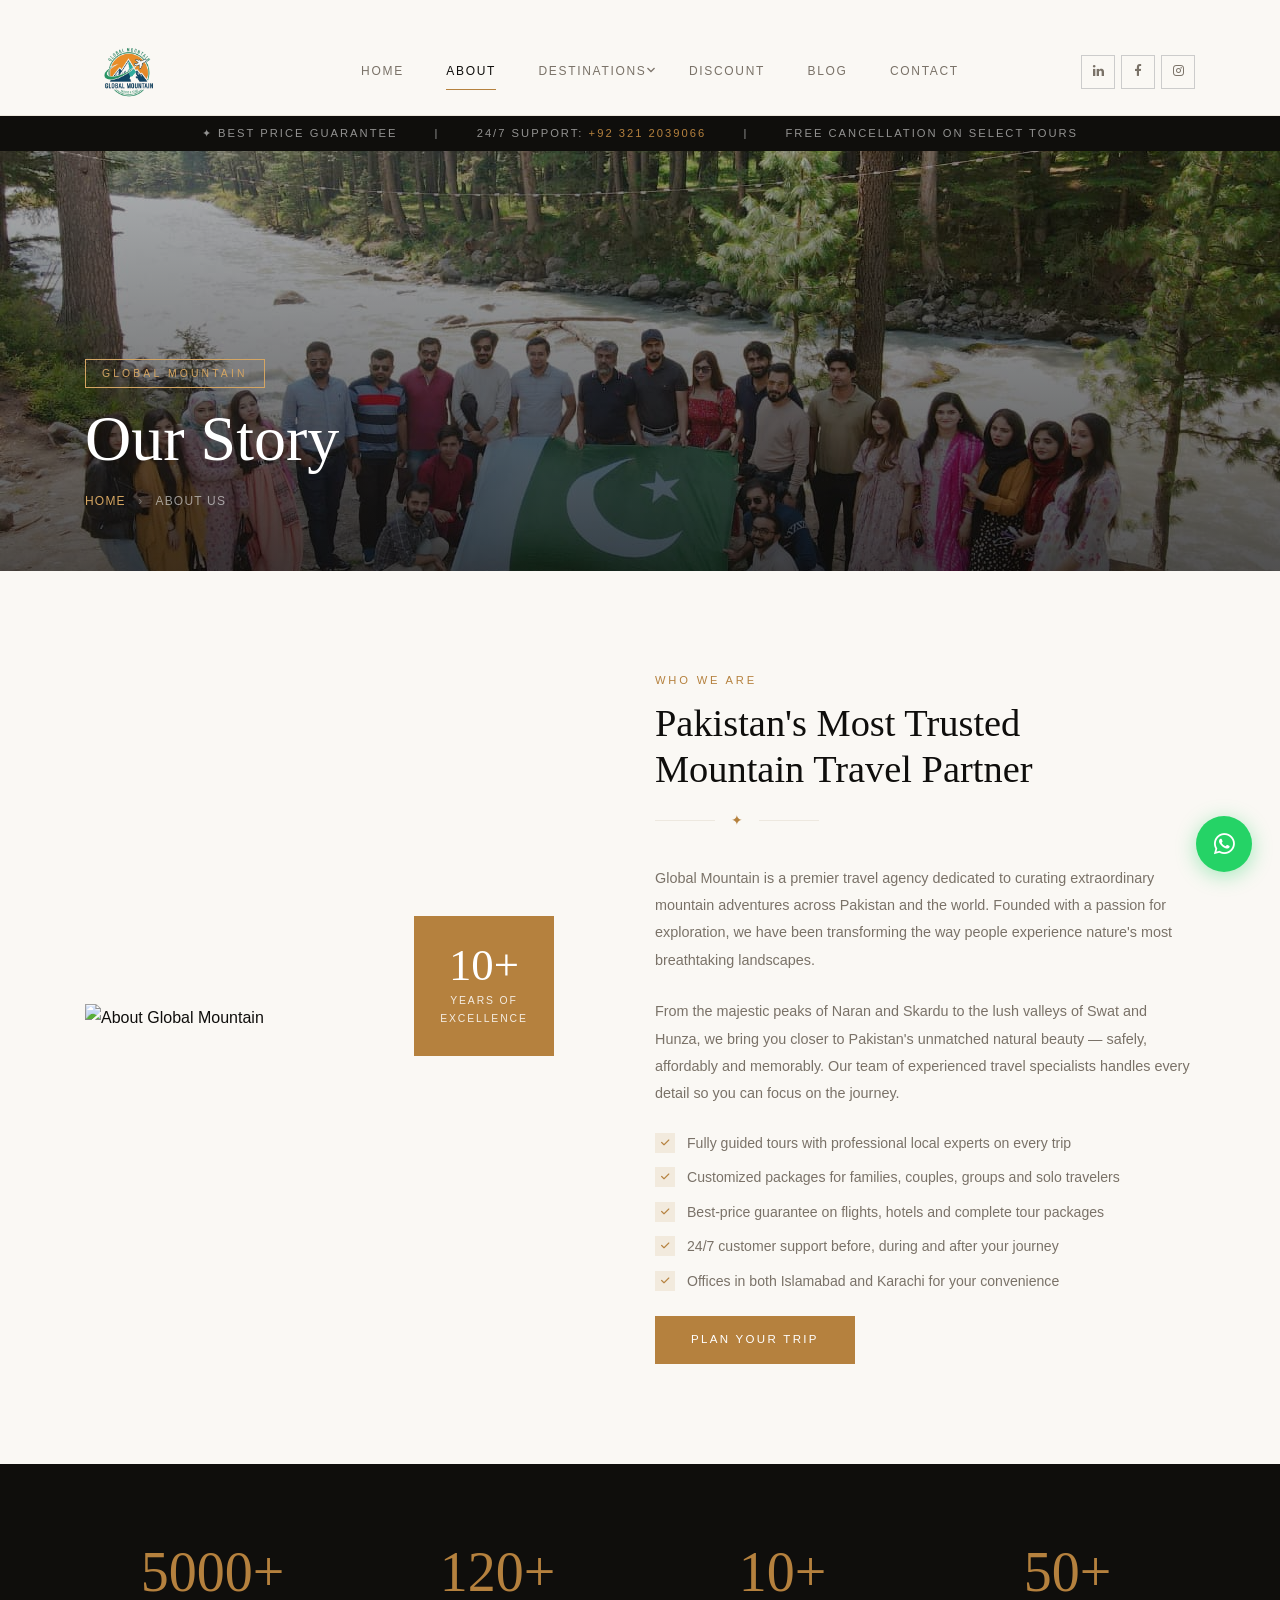
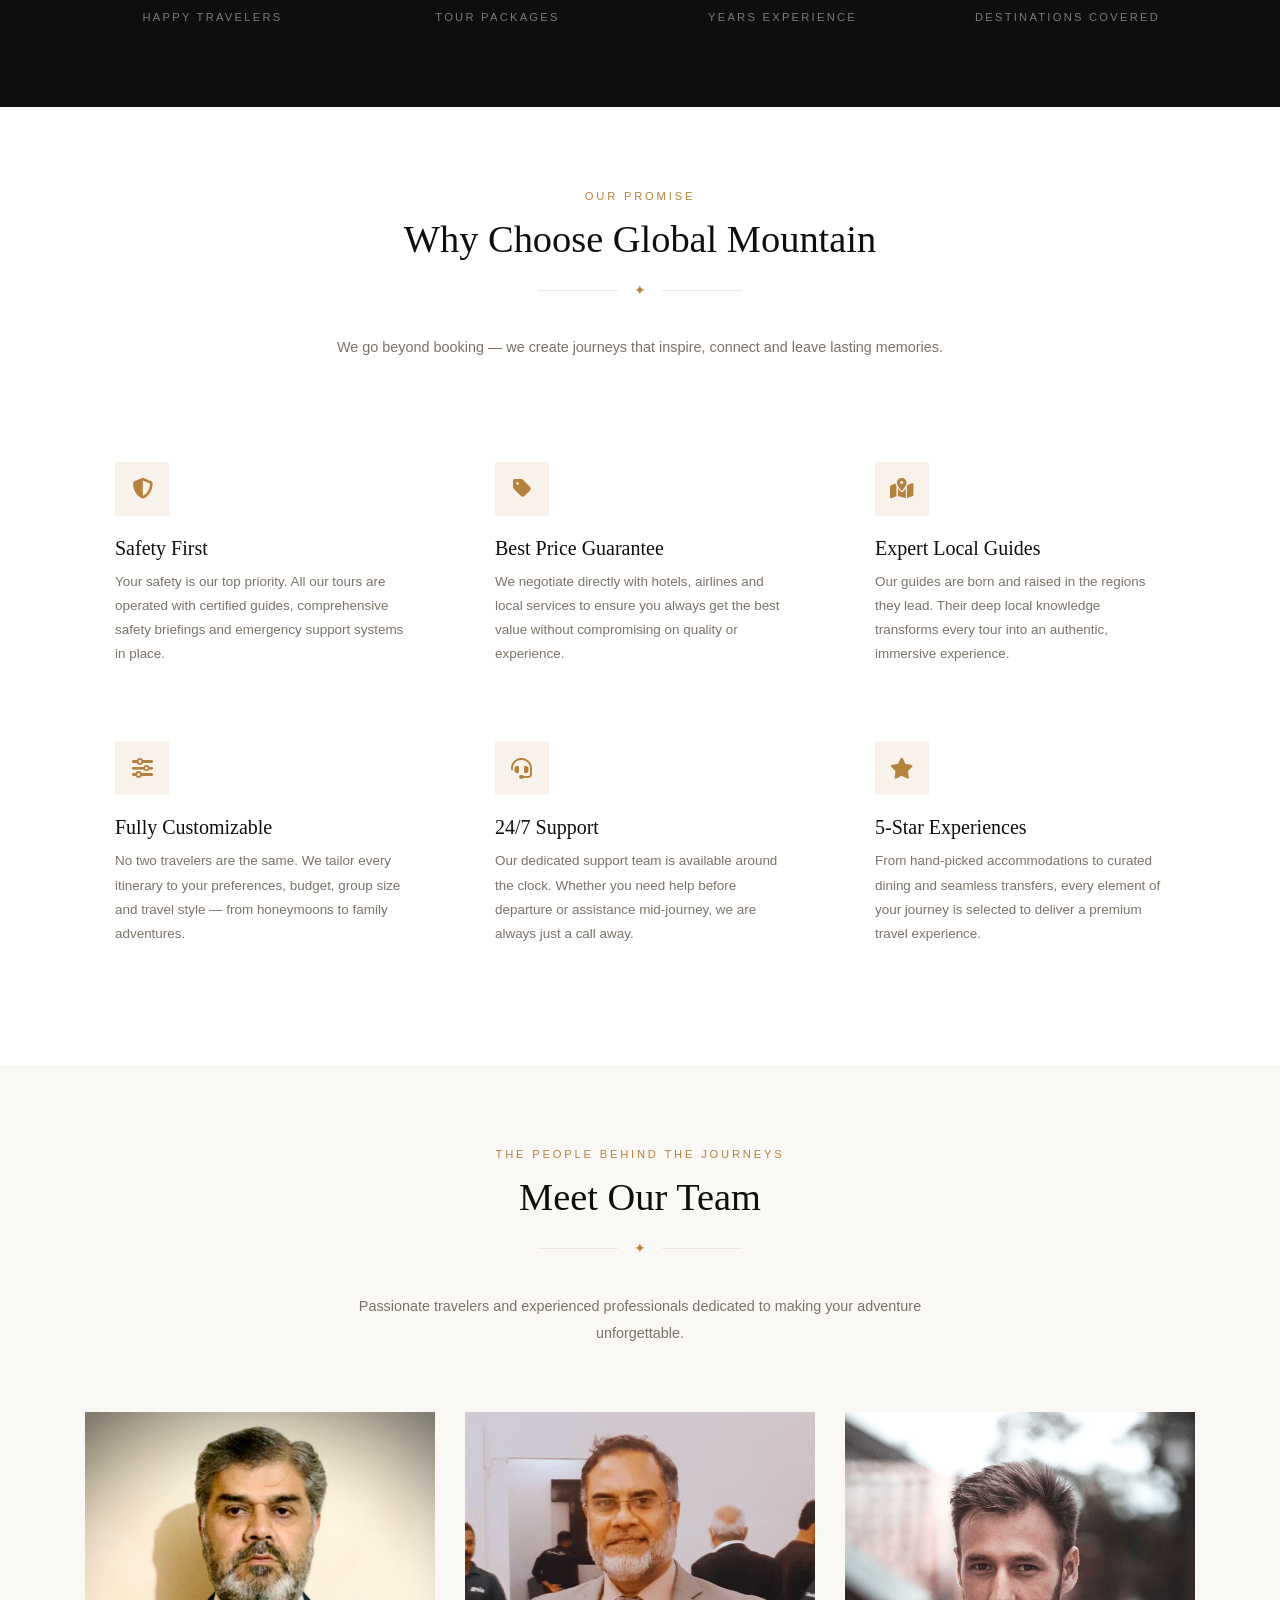
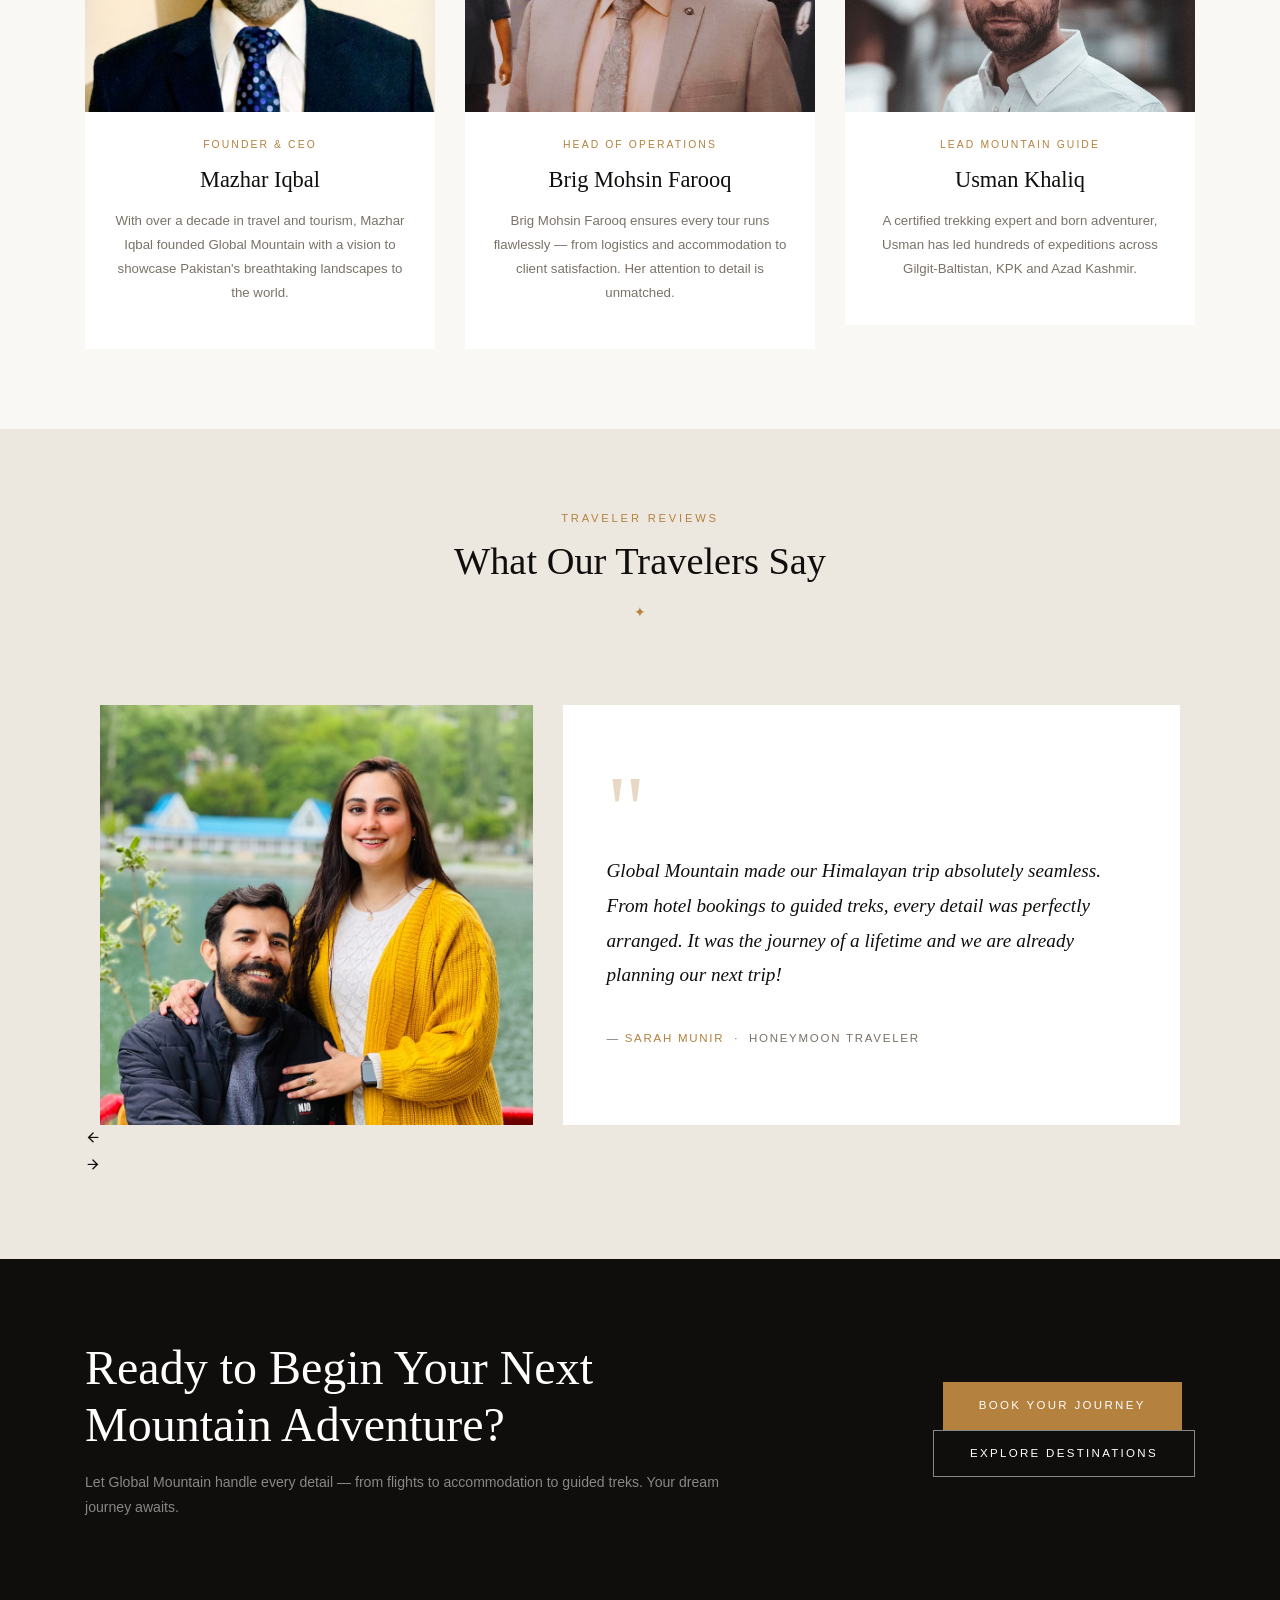
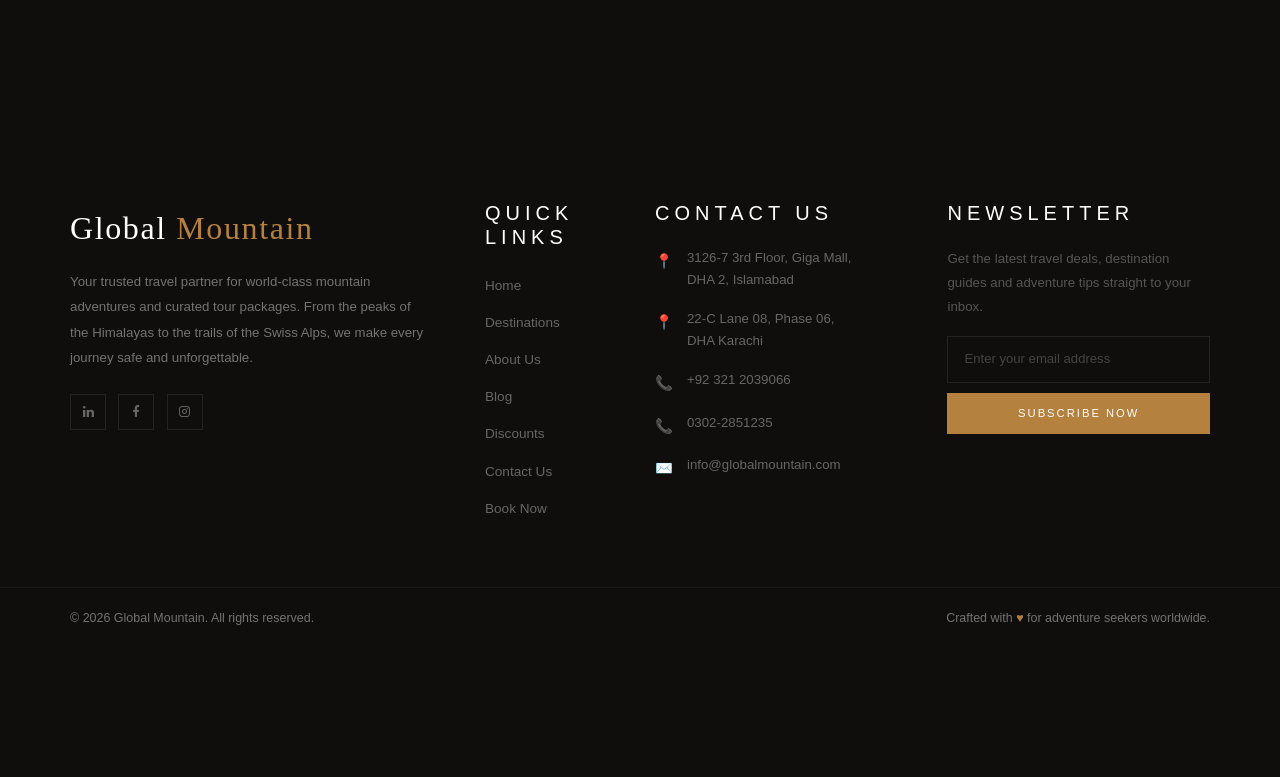
==== about.html @ f6f9fd2c "Initial commit - Global Mountain website" ====
<!DOCTYPE html>
<html lang="en">
<head>
  <title>About Us &mdash; Global Mountain</title>
  <meta charset="utf-8">
  <meta name="viewport" content="width=device-width, initial-scale=1, shrink-to-fit=no">
  <meta name="description" content="Learn about Global Mountain — Pakistan's trusted travel partner for mountain adventures, curated tour packages and world-class journeys.">
  <meta name="keywords" content="about global mountain, travel agency Pakistan, mountain tours, adventure travel">
  <meta name="author" content="Global Mountain">

  <!-- Favicon -->
  <link rel="icon" type="image/png" href="images/GB-logo.png">
  <link rel="apple-touch-icon" href="images/GB-logo.png">

  <!-- Fonts -->
  <link rel="preconnect" href="https://fonts.googleapis.com">
<link href="https://fonts.googleapis.com/css2?family=Raleway:wght@300;400;500;600;700&family=Open+Sans:wght@300;400;600&display=swap" rel="stylesheet">

  <!-- Stylesheets -->
  <link rel="stylesheet" href="fonts/icomoon/style.css">
  <link rel="stylesheet" href="css/bootstrap.min.css">
  <link rel="stylesheet" href="css/magnific-popup.css">
  <link rel="stylesheet" href="css/jquery-ui.css">
  <link rel="stylesheet" href="css/owl.carousel.min.css">
  <link rel="stylesheet" href="css/owl.theme.default.min.css">
  <link rel="stylesheet" href="css/bootstrap-datepicker.css">
  <link rel="stylesheet" href="fonts/flaticon/font/flaticon.css">
  <link rel="stylesheet" href="https://cdnjs.cloudflare.com/ajax/libs/font-awesome/6.5.0/css/all.min.css"/>
  <link rel="stylesheet" href="https://cdn.jsdelivr.net/npm/mediaelement@4.2.7/build/mediaelementplayer.min.css">
  <link rel="stylesheet" href="css/aos.css">
  <link rel="stylesheet" href="css/style.css">

  <style>
    /* ─── CSS VARIABLES ─────────────────────────────────── */
    :root {
      --ink:     #0f0e0c;
      --cream:   #faf8f4;
      --sand:    #ede8df;
      --gold:    #b5813e;
      --gold-lt: #d4a562;
      --muted:   #7a7268;
      --white:   #ffffff;
      --nav-h:   88px;
    }

    *, *::before, *::after { box-sizing: border-box; }

    body {
      font-family: 'Jost', sans-serif;
      background: var(--cream);
      color: var(--ink);
      overflow-x: hidden;
    }

    /* ─── TOP BAR ────────────────────────────────────────── */
    .top-bar {
      background: var(--ink);
      color: rgba(255,255,255,0.55);
      font-size: 0.7rem;
      letter-spacing: 0.18em;
      text-transform: uppercase;
      padding: 8px 0;
      text-align: center;
    }
    .top-bar a { color: var(--gold); text-decoration: none; }
    .top-bar span { margin: 0 16px; }

    /* ─── NAVBAR ─────────────────────────────────────────── */
    .site-navbar {
      position: fixed !important;
      top: 28px; left: 0; right: 0;
      width: 100%;
      z-index: 999;
      background: rgba(250,248,244,0.97);
      backdrop-filter: blur(16px);
      border-bottom: 1px solid var(--sand);
      height: var(--nav-h);
      display: flex;
      align-items: center;
      transition: box-shadow 0.3s, top 0.3s;
    }
    .site-navbar.scrolled {
      top: 0;
      box-shadow: 0 4px 40px rgba(15,14,12,0.08);
    }
    body { padding-top: calc(var(--nav-h) + 28px); }

    .navbar-logo img { height: 70px; width: auto; }

    .site-menu > li > a {
      font-family: 'Jost', sans-serif;
      font-size: 0.75rem;
      font-weight: 500;
      letter-spacing: 0.14em;
      text-transform: uppercase;
      color: var(--muted) !important;
      transition: color 0.2s;
      padding: 8px 14px !important;
      position: relative;
    }
    .site-menu > li > a::after {
      content: '';
      position: absolute;
      bottom: 0; left: 14px; right: 14px;
      height: 1px;
      background: var(--gold);
      transform: scaleX(0);
      transform-origin: left;
      transition: transform 0.3s cubic-bezier(.4,0,.2,1);
    }
    .site-menu > li.active > a,
    .site-menu > li > a:hover { color: var(--ink) !important; }
    .site-menu > li.active > a::after,
    .site-menu > li > a:hover::after { transform: scaleX(1); }

    .site-menu .dropdown {
      background: var(--ink);
      border-top: 2px solid var(--gold);
      padding: 8px 0;
      min-width: 190px;
    }
    .site-menu .dropdown li a {
      font-size: 0.72rem;
      letter-spacing: 0.1em;
      text-transform: uppercase;
      color: rgba(255,255,255,0.6) !important;
      padding: 8px 20px !important;
      transition: color 0.2s, padding-left 0.2s;
    }
    .site-menu .dropdown li a:hover {
      color: var(--gold) !important;
      padding-left: 26px !important;
    }

    .header-social a {
      width: 34px; height: 34px;
      border: 1px solid #ccc;
      display: inline-flex;
      align-items: center;
      justify-content: center;
      color: var(--muted);
      text-decoration: none;
      margin-left: 6px;
      font-size: 0.8rem;
      transition: all 0.25s;
    }
    .header-social a:hover { border-color: var(--gold); color: var(--gold); }

    /* ─── PAGE HERO ──────────────────────────────────────── */
    .page-hero {
      position: relative;
      background-size: cover;
      background-position: center;
      min-height: 420px;
      display: flex;
      align-items: flex-end;
      padding-bottom: 60px;
    }
    .page-hero::before {
      content: '';
      position: absolute;
      inset: 0;
      background: linear-gradient(to bottom, rgba(10,8,6,0.3) 0%, rgba(10,8,6,0.7) 100%);
    }
    .page-hero .container { position: relative; z-index: 2; }
    .page-hero-label {
      display: inline-block;
      font-size: 0.65rem;
      letter-spacing: 0.3em;
      text-transform: uppercase;
      color: var(--gold-lt);
      border: 1px solid var(--gold-lt);
      padding: 5px 16px;
      margin-bottom: 16px;
    }
    .page-hero h1 {
      font-family: 'Cormorant Garamond', serif;
      font-size: clamp(2.4rem, 6vw, 4rem);
      font-weight: 300;
      color: var(--white);
      line-height: 1.1;
      margin-bottom: 16px;
    }
    .breadcrumb-bar {
      font-size: 0.75rem;
      letter-spacing: 0.1em;
      text-transform: uppercase;
      color: rgba(255,255,255,0.55);
    }
    .breadcrumb-bar a { color: var(--gold-lt); text-decoration: none; }
    .breadcrumb-bar a:hover { color: var(--white); }

    /* ─── SECTION HELPERS ────────────────────────────────── */
    .section-sub {
      font-size: 0.7rem;
      letter-spacing: 0.25em;
      text-transform: uppercase;
      color: var(--gold);
      display: block;
      margin-bottom: 10px;
    }
    .section-heading {
      font-family: 'Cormorant Garamond', serif;
      font-size: 2.4rem;
      font-weight: 300;
      color: var(--ink);
      line-height: 1.2;
    }
    .section-desc {
      font-size: 0.9rem;
      color: var(--muted);
      line-height: 1.9;
    }
    .ornament-divider {
      display: flex;
      align-items: center;
      gap: 16px;
      margin: 16px 0 32px;
    }
    .ornament-divider::before,
    .ornament-divider::after {
      content: '';
      flex: 1;
      max-width: 60px;
      height: 1px;
      background: var(--sand);
    }
    .ornament-divider span { color: var(--gold); font-size: 0.9rem; }
    .ornament-divider.center { justify-content: center; }
    .ornament-divider.center::before,
    .ornament-divider.center::after { max-width: 80px; }

    /* ─── ABOUT SECTION ──────────────────────────────────── */
    .about-img-wrap {
      position: relative;
    }
    .about-img-wrap img {
      width: 100%;
      height: 520px;
      object-fit: cover;
    }
    .about-img-badge {
      position: absolute;
      bottom: -24px;
      right: -24px;
      background: var(--gold);
      color: var(--white);
      width: 140px;
      height: 140px;
      display: flex;
      flex-direction: column;
      align-items: center;
      justify-content: center;
      text-align: center;
    }
    .about-img-badge .num {
      font-family: 'Cormorant Garamond', serif;
      font-size: 2.8rem;
      font-weight: 300;
      line-height: 1;
    }
    .about-img-badge .lbl {
      font-size: 0.65rem;
      letter-spacing: 0.18em;
      text-transform: uppercase;
      opacity: 0.85;
      margin-top: 4px;
    }

    .checklist { list-style: none; padding: 0; margin: 0 0 28px; }
    .checklist li {
      display: flex;
      align-items: flex-start;
      gap: 12px;
      font-size: 0.88rem;
      color: var(--muted);
      margin-bottom: 12px;
      line-height: 1.6;
    }
    .checklist li .check-icon {
      width: 20px; height: 20px;
      background: rgba(181,129,62,0.12);
      display: flex; align-items: center; justify-content: center;
      flex-shrink: 0;
      margin-top: 1px;
    }
    .checklist li .check-icon i { font-size: 0.6rem; color: var(--gold); }

    /* ─── STATS ──────────────────────────────────────────── */
    .stats-section {
      background: var(--ink);
      padding: 60px 0;
    }
    .stat-item { text-align: center; padding: 20px; }
    .stat-num {
      font-family: 'Cormorant Garamond', serif;
      font-size: 3.5rem;
      font-weight: 300;
      color: var(--gold);
      line-height: 1;
    }
    .stat-label {
      font-size: 0.7rem;
      letter-spacing: 0.2em;
      text-transform: uppercase;
      color: rgba(255,255,255,0.45);
      margin-top: 8px;
    }
    .stat-divider {
      width: 1px;
      background: rgba(255,255,255,0.08);
      align-self: stretch;
    }

    /* ─── WHY US ─────────────────────────────────────────── */
    .why-card {
      padding: 36px 30px;
      background: var(--white);
      border-bottom: 3px solid transparent;
      transition: border-color 0.3s, box-shadow 0.3s, transform 0.3s;
      height: 100%;
    }
    .why-card:hover {
      border-color: var(--gold);
      box-shadow: 0 12px 48px rgba(15,14,12,0.08);
      transform: translateY(-5px);
    }
    .why-icon {
      width: 54px; height: 54px;
      background: rgba(181,129,62,0.1);
      display: flex; align-items: center; justify-content: center;
      margin-bottom: 20px;
      transition: background 0.3s;
    }
    .why-card:hover .why-icon { background: var(--gold); }
    .why-icon i { font-size: 1.3rem; color: var(--gold); transition: color 0.3s; }
    .why-card:hover .why-icon i { color: var(--white); }
    .why-card h3 {
      font-family: 'Cormorant Garamond', serif;
      font-size: 1.25rem;
      font-weight: 400;
      margin-bottom: 10px;
    }
    .why-card p {
      font-size: 0.84rem;
      color: var(--muted);
      line-height: 1.8;
      margin: 0;
    }

    /* ─── TEAM ───────────────────────────────────────────── */
    .team-card {
      background: var(--white);
      overflow: hidden;
      transition: box-shadow 0.3s, transform 0.3s;
    }
    .team-card:hover {
      box-shadow: 0 16px 56px rgba(15,14,12,0.1);
      transform: translateY(-5px);
    }
    .team-img-wrap {
      position: relative;
      overflow: hidden;
    }
    .team-img-wrap img {
      width: 100%;
      height: 300px;
      object-fit: cover;
      object-position: top;
      transition: transform 0.5s;
    }
    .team-card:hover .team-img-wrap img { transform: scale(1.05); }
    .team-overlay {
      position: absolute;
      inset: 0;
      background: rgba(10,8,6,0.5);
      display: flex;
      align-items: center;
      justify-content: center;
      gap: 12px;
      opacity: 0;
      transition: opacity 0.3s;
    }
    .team-card:hover .team-overlay { opacity: 1; }
    .team-overlay a {
      width: 36px; height: 36px;
      border: 1px solid rgba(255,255,255,0.6);
      display: flex; align-items: center; justify-content: center;
      color: var(--white);
      text-decoration: none;
      font-size: 0.8rem;
      transition: all 0.2s;
    }
    .team-overlay a:hover {
      background: var(--gold);
      border-color: var(--gold);
    }
    .team-body {
      padding: 24px 24px 28px;
      text-align: center;
    }
    .team-role {
      font-size: 0.65rem;
      letter-spacing: 0.2em;
      text-transform: uppercase;
      color: var(--gold);
      margin-bottom: 8px;
      display: block;
    }
    .team-name {
      font-family: 'Cormorant Garamond', serif;
      font-size: 1.4rem;
      font-weight: 400;
      color: var(--ink);
      margin-bottom: 10px;
    }
    .team-bio {
      font-size: 0.83rem;
      color: var(--muted);
      line-height: 1.8;
    }

    /* ─── TESTIMONIALS ───────────────────────────────────── */
    .testimonial-section { background: var(--sand); }
    .testimonial-box {
      background: var(--white);
      padding: 48px 44px;
      height: 100%;
      display: flex;
      flex-direction: column;
      justify-content: center;
    }
    .quote-mark {
      font-family: 'Cormorant Garamond', serif;
      font-size: 6rem;
      line-height: 0.6;
      color: var(--gold);
      opacity: 0.3;
      margin-bottom: 16px;
    }
    .testimonial-quote {
      font-family: 'Cormorant Garamond', serif;
      font-size: 1.2rem;
      font-weight: 300;
      font-style: italic;
      line-height: 1.8;
      color: var(--ink);
    }
    .testimonial-author {
      font-size: 0.72rem;
      letter-spacing: 0.15em;
      text-transform: uppercase;
      color: var(--muted);
      margin-top: 20px;
    }
    .testimonial-author strong { color: var(--gold); }
    .testimonial-img {
      width: 100%;
      height: 420px;
      object-fit: cover;
    }

    /* ─── CTA STRIP ──────────────────────────────────────── */
    .cta-strip {
      background: var(--ink);
      padding: 80px 0;
    }
    .cta-strip h2 {
      font-family: 'Cormorant Garamond', serif;
      font-size: clamp(2rem, 4vw, 3rem);
      font-weight: 300;
      color: var(--white);
    }
    .cta-strip p { color: rgba(255,255,255,0.5); font-size: 0.88rem; line-height: 1.8; }

    /* ─── BUTTONS ────────────────────────────────────────── */
    .btn-gold {
      background: var(--gold); color: var(--white); border: none;
      padding: 14px 36px; font-size: 0.72rem; letter-spacing: 0.2em;
      text-transform: uppercase; text-decoration: none; display: inline-block;
      transition: background 0.2s, transform 0.15s;
    }
    .btn-gold:hover { background: #9e6d2e; color: var(--white); transform: translateY(-2px); }
    .btn-outline-white {
      background: transparent; color: var(--white);
      border: 1px solid rgba(255,255,255,0.5);
      padding: 13px 36px; font-size: 0.72rem; letter-spacing: 0.2em;
      text-transform: uppercase; text-decoration: none; display: inline-block;
      transition: all 0.2s;
    }
    .btn-outline-white:hover { background: var(--white); color: var(--ink); border-color: var(--white); }

    /* ─── FOOTER ─────────────────────────────────────────── */
    .site-footer { background: #0f0e0c; color: #888; font-family: 'Jost', sans-serif; }
    .footer-top { padding: 72px 0 56px; }
    .footer-brand-name {
      font-family: 'Cormorant Garamond', serif;
      font-size: 2rem; font-weight: 300;
      color: var(--white); letter-spacing: 0.05em; margin-bottom: 14px;
    }
    .footer-brand-name span { color: var(--gold); }
    .footer-about { font-size: 0.83rem; line-height: 1.9; color: #666; margin-bottom: 24px; }
    .footer-social a {
      width: 36px; height: 36px; border: 1px solid #222;
      display: inline-flex; align-items: center; justify-content: center;
      color: #666; text-decoration: none; margin-right: 8px; font-size: 0.8rem;
      transition: all 0.25s;
    }
    .footer-social a:hover { border-color: var(--gold); color: var(--gold); }
    .footer-heading {
      font-size: 0.7rem; letter-spacing: 0.25em; text-transform: uppercase;
      color: var(--white); font-weight: 500; margin-bottom: 22px;
    }
    .footer-links { list-style: none; padding: 0; margin: 0; }
    .footer-links li { margin-bottom: 10px; }
    .footer-links a {
      font-size: 0.85rem; color: #666; text-decoration: none;
      transition: color 0.2s, padding-left 0.2s; display: inline-block;
    }
    .footer-links a:hover { color: var(--gold); padding-left: 6px; }
    .footer-contact-item { display: flex; gap: 14px; align-items: flex-start; margin-bottom: 16px; }
    .footer-contact-icon { color: var(--gold); font-size: 0.9rem; margin-top: 2px; flex-shrink: 0; }
    .footer-contact-text { font-size: 0.83rem; color: #666; line-height: 1.7; }
    .footer-contact-text a { color: #666; text-decoration: none; transition: color 0.2s; }
    .footer-contact-text a:hover { color: var(--gold); }
    .footer-newsletter input {
      background: transparent; border: 1px solid #222; color: var(--white);
      padding: 11px 16px; font-size: 0.82rem; width: 100%; outline: none;
      margin-bottom: 10px; font-family: 'Jost', sans-serif; transition: border-color 0.2s;
    }
    .footer-newsletter input:focus { border-color: var(--gold); }
    .footer-newsletter input::placeholder { color: #444; }
    .footer-newsletter button {
      background: var(--gold); color: var(--white); border: none;
      padding: 11px 16px; font-size: 0.7rem; letter-spacing: 0.18em;
      text-transform: uppercase; cursor: pointer; width: 100%;
      font-family: 'Jost', sans-serif; transition: background 0.2s;
    }
    .footer-newsletter button:hover { background: #9e6d2e; }
    .footer-divider { border-top: 1px solid #1a1814; }
    .footer-bottom { padding: 20px 0; font-size: 0.78rem; color: #444; }

    /* ─── WHATSAPP ───────────────────────────────────────── */
    .whatsapp-float {
      position: fixed; bottom: 28px; right: 28px; z-index: 9999;
      width: 56px; height: 56px; background: #25D366; color: var(--white);
      border-radius: 50%; display: flex; align-items: center; justify-content: center;
      text-decoration: none; box-shadow: 0 4px 20px rgba(37,211,102,0.4);
      transition: all 0.3s; font-size: 1.5rem;
    }
    .whatsapp-float:hover { transform: scale(1.12); background: #1ebe5a; color: var(--white); }

    /* ─── TOUR POPUP ─────────────────────────────────────── */
    .tour_popup {
      display: none; position: fixed; inset: 0;
      background: rgba(0,0,0,0.65); z-index: 99999;
    }
    .tour_popup_content {
      background: var(--white); max-width: 480px; width: 90%;
      margin: 8% auto; padding: 44px 40px; position: relative;
      border-top: 3px solid var(--gold);
      box-shadow: 0 24px 80px rgba(0,0,0,0.25);
      animation: popupFade 0.3s ease;
    }
    @keyframes popupFade {
      from { opacity: 0; transform: translateY(20px); }
      to   { opacity: 1; transform: translateY(0); }
    }
    .tour_popup_content h2 {
      font-family: 'Cormorant Garamond', serif;
      font-size: 1.6rem; font-weight: 400; color: var(--ink); margin-bottom: 10px;
    }
    .tour_popup_content p { font-size: 0.87rem; color: var(--muted); line-height: 1.7; margin-bottom: 24px; }
    .close_popup {
      position: absolute; top: 16px; right: 20px;
      font-size: 1.3rem; color: #bbb; cursor: pointer; transition: color 0.2s;
    }
    .close_popup:hover { color: var(--ink); }
    .whatsapp_btn_popup {
      display: inline-flex; align-items: center; gap: 10px;
      background: #25D366; color: var(--white); padding: 13px 26px;
      font-size: 0.8rem; letter-spacing: 0.1em; text-transform: uppercase;
      text-decoration: none; transition: background 0.2s, transform 0.2s;
    }
    .whatsapp_btn_popup:hover { background: #1ebe5a; color: var(--white); transform: translateY(-2px); }

    @media (max-width: 1199px) { .header-social { display: none; } }
    @media (max-width: 767px) {
      .about-img-badge { right: 0; bottom: 0; width: 110px; height: 110px; }
      .about-img-wrap img { height: 360px; }
      .testimonial-img { height: 260px; }
    }
  </style>
</head>
<body>

<!-- TOP BAR -->
<div class="top-bar">
  <span>✦ Best Price Guarantee</span>
  <span>|</span>
  <span>24/7 Support: <a href="tel:+923212039066">+92 321 2039066</a></span>
  <span>|</span>
  <span>Free cancellation on select tours</span>
</div>

<div class="site-wrap">

  <!-- MOBILE MENU -->
  <div class="site-mobile-menu">
    <div class="site-mobile-menu-header">
      <div class="site-mobile-menu-close mt-3">
        <span class="icon-close2 js-menu-toggle"></span>
      </div>
    </div>
    <div class="site-mobile-menu-body"></div>
  </div>

  <!-- ── HEADER ─────────────────────────────────────────── -->
  <header class="site-navbar py-1" role="banner" id="mainHeader">
    <div class="container">
      <div class="row align-items-center">

        <div class="col-6 col-xl-2 navbar-logo">
          <h1 class="mb-0">
            <a href="index.html"><img src="images/GB-logo.png" alt="Global Mountain"></a>
          </h1>
        </div>

        <div class="col-10 col-md-8 d-none d-xl-block">
          <nav class="site-navigation position-relative text-right text-lg-center" role="navigation">
            <ul class="site-menu js-clone-nav mx-auto d-none d-lg-block">
              <li><a href="index.html">Home</a></li>
              <li class="active"><a href="about.html">About</a></li>
              <li class="has-children">
                <a href="destination.html">Destinations</a>
                <ul class="dropdown">
                  <li><a href="destination.html">Naran</a></li>
                  <li><a href="destination.html">Swat</a></li>
                  <li><a href="destination.html">Skardu</a></li>
                  <li><a href="destination.html">Fairy Meadows</a></li>
                  <li><a href="destination.html">Hunza Valley</a></li>
                  <li><a href="destination.html">Sikh-Yatra</a></li>
                </ul>
              </li>
              <li><a href="discount.html">Discount</a></li>
              <li><a href="blog.html">Blog</a></li>
              <li><a href="contact.html">Contact</a></li>
            </ul>
          </nav>
        </div>

        <div class="col-6 col-xl-2 text-right">
          <div class="header-social d-none d-xl-inline-flex align-items-center">
            <a href="https://www.linkedin.com/company/globalmountain" target="_blank" title="LinkedIn"><span class="icon-linkedin"></span></a>
            <a href="https://www.facebook.com/share/1BEBB5dZsY/" target="_blank" title="Facebook"><span class="icon-facebook"></span></a>
            <a href="https://www.instagram.com/globalmountaintravelsandtours?igsh=MTc0cDJjNXl0aGVkMg==" target="_blank" title="Instagram"><span class="icon-instagram"></span></a>
          </div>
          <div class="d-inline-block d-xl-none ml-md-0 mr-auto py-3" style="position: relative; top: 3px;">
            <a href="#" class="site-menu-toggle js-menu-toggle text-black"><span class="icon-menu h3"></span></a>
          </div>
        </div>

      </div>
    </div>
  </header>

  <!-- ── PAGE HERO ──────────────────────────────────────── -->
  <div class="page-hero" style="background-image: url(images/about.jpeg);" data-aos="fade">
    <div class="container">
      <span class="page-hero-label">Global Mountain</span>
      <h1>Our Story</h1>
      <div class="breadcrumb-bar">
        <a href="index.html">Home</a>
        <span class="mx-2" style="color:rgba(255,255,255,0.3);">&#8250;</span>
        <span style="color:rgba(255,255,255,0.55);">About Us</span>
      </div>
    </div>
  </div>

  <!-- ── ABOUT SECTION ──────────────────────────────────── -->
  <div class="site-section" style="background: var(--cream); padding: 100px 0;">
    <div class="container">
      <div class="row align-items-center">

        <div class="col-lg-5 mb-5 mb-lg-0" data-aos="fade-right">
          <div class="about-img-wrap">
            <img src="images/waqar-2.png" alt="About Global Mountain">
            <div class="about-img-badge">
              <div class="num">10+</div>
              <div class="lbl">Years of<br>Excellence</div>
            </div>
          </div>
        </div>

        <div class="col-lg-6 offset-lg-1" data-aos="fade-left">
          <span class="section-sub">Who We Are</span>
          <h2 class="section-heading mb-3">Pakistan's Most Trusted<br>Mountain Travel Partner</h2>
          <div class="ornament-divider"><span>✦</span></div>
          <p class="section-desc mb-4">
            Global Mountain is a premier travel agency dedicated to curating extraordinary mountain adventures across Pakistan and the world. Founded with a passion for exploration, we have been transforming the way people experience nature's most breathtaking landscapes.
          </p>
          <p class="section-desc mb-4">
            From the majestic peaks of Naran and Skardu to the lush valleys of Swat and Hunza, we bring you closer to Pakistan's unmatched natural beauty — safely, affordably and memorably. Our team of experienced travel specialists handles every detail so you can focus on the journey.
          </p>

          <ul class="checklist mb-4">
            <li>
              <span class="check-icon"><i class="fa fa-check"></i></span>
              <span>Fully guided tours with professional local experts on every trip</span>
            </li>
            <li>
              <span class="check-icon"><i class="fa fa-check"></i></span>
              <span>Customized packages for families, couples, groups and solo travelers</span>
            </li>
            <li>
              <span class="check-icon"><i class="fa fa-check"></i></span>
              <span>Best-price guarantee on flights, hotels and complete tour packages</span>
            </li>
            <li>
              <span class="check-icon"><i class="fa fa-check"></i></span>
              <span>24/7 customer support before, during and after your journey</span>
            </li>
            <li>
              <span class="check-icon"><i class="fa fa-check"></i></span>
              <span>Offices in both Islamabad and Karachi for your convenience</span>
            </li>
          </ul>

          <a href="contact.html" class="btn-gold">Plan Your Trip</a>
        </div>

      </div>
    </div>
  </div>

  <!-- ── STATS ──────────────────────────────────────────── -->
  <div class="stats-section" data-aos="fade-up">
    <div class="container">
      <div class="row justify-content-center text-center">
        <div class="col-6 col-md-3">
          <div class="stat-item">
            <div class="stat-num">5000+</div>
            <div class="stat-label">Happy Travelers</div>
          </div>
        </div>
        <div class="col-6 col-md-3">
          <div class="stat-item">
            <div class="stat-num">120+</div>
            <div class="stat-label">Tour Packages</div>
          </div>
        </div>
        <div class="col-6 col-md-3">
          <div class="stat-item">
            <div class="stat-num">10+</div>
            <div class="stat-label">Years Experience</div>
          </div>
        </div>
        <div class="col-6 col-md-3">
          <div class="stat-item">
            <div class="stat-num">50+</div>
            <div class="stat-label">Destinations Covered</div>
          </div>
        </div>
      </div>
    </div>
  </div>

  <!-- ── WHY CHOOSE US ──────────────────────────────────── -->
  <div class="site-section" style="background: var(--white); padding: 80px 0;">
    <div class="container">
      <div class="row justify-content-center mb-5">
        <div class="col-md-7 text-center">
          <span class="section-sub">Our Promise</span>
          <h2 class="section-heading">Why Choose Global Mountain</h2>
          <div class="ornament-divider center"><span>✦</span></div>
          <p class="section-desc">We go beyond booking — we create journeys that inspire, connect and leave lasting memories.</p>
        </div>
      </div>
      <div class="row g-4">
        <div class="col-md-6 col-lg-4" data-aos="fade-up" data-aos-delay="100">
          <div class="why-card">
            <div class="why-icon"><i class="fa fa-shield-halved"></i></div>
            <h3>Safety First</h3>
            <p>Your safety is our top priority. All our tours are operated with certified guides, comprehensive safety briefings and emergency support systems in place.</p>
          </div>
        </div>
        <div class="col-md-6 col-lg-4" data-aos="fade-up" data-aos-delay="150">
          <div class="why-card">
            <div class="why-icon"><i class="fa fa-tag"></i></div>
            <h3>Best Price Guarantee</h3>
            <p>We negotiate directly with hotels, airlines and local services to ensure you always get the best value without compromising on quality or experience.</p>
          </div>
        </div>
        <div class="col-md-6 col-lg-4" data-aos="fade-up" data-aos-delay="200">
          <div class="why-card">
            <div class="why-icon"><i class="fa fa-map-location-dot"></i></div>
            <h3>Expert Local Guides</h3>
            <p>Our guides are born and raised in the regions they lead. Their deep local knowledge transforms every tour into an authentic, immersive experience.</p>
          </div>
        </div>
        <div class="col-md-6 col-lg-4" data-aos="fade-up" data-aos-delay="100">
          <div class="why-card">
            <div class="why-icon"><i class="fa fa-sliders"></i></div>
            <h3>Fully Customizable</h3>
            <p>No two travelers are the same. We tailor every itinerary to your preferences, budget, group size and travel style — from honeymoons to family adventures.</p>
          </div>
        </div>
        <div class="col-md-6 col-lg-4" data-aos="fade-up" data-aos-delay="150">
          <div class="why-card">
            <div class="why-icon"><i class="fa fa-headset"></i></div>
            <h3>24/7 Support</h3>
            <p>Our dedicated support team is available around the clock. Whether you need help before departure or assistance mid-journey, we are always just a call away.</p>
          </div>
        </div>
        <div class="col-md-6 col-lg-4" data-aos="fade-up" data-aos-delay="200">
          <div class="why-card">
            <div class="why-icon"><i class="fa fa-star"></i></div>
            <h3>5-Star Experiences</h3>
            <p>From hand-picked accommodations to curated dining and seamless transfers, every element of your journey is selected to deliver a premium travel experience.</p>
          </div>
        </div>
      </div>
    </div>
  </div>

  <!-- ── TEAM ───────────────────────────────────────────── -->
  <div class="site-section" style="background: var(--cream); padding: 80px 0;">
    <div class="container">
      <div class="row justify-content-center mb-5">
        <div class="col-md-7 text-center">
          <span class="section-sub">The People Behind the Journeys</span>
          <h2 class="section-heading">Meet Our Team</h2>
          <div class="ornament-divider center"><span>✦</span></div>
          <p class="section-desc">Passionate travelers and experienced professionals dedicated to making your adventure unforgettable.</p>
        </div>
      </div>
      <div class="row g-4">

        <div class="col-md-6 col-lg-4" data-aos="fade-up" data-aos-delay="100">
          <div class="team-card">
            <div class="team-img-wrap">
              <img src="images/Mazhar-iqbal.jpeg" alt="Mazhar-iqbal">
              <div class="team-overlay">
                <a href="#" title="LinkedIn"><span class="icon-linkedin"></span></a>
                <a href="#" title="Instagram"><span class="icon-instagram"></span></a>
                <a href="#" title="Facebook"><span class="icon-facebook"></span></a>
              </div>
            </div>
            <div class="team-body">
              <span class="team-role">Founder & CEO</span>
              <div class="team-name">Mazhar Iqbal</div>
              <p class="team-bio">With over a decade in travel and tourism, Mazhar Iqbal founded Global Mountain with a vision to showcase Pakistan's breathtaking landscapes to the world.</p>
            </div>
          </div>
        </div>

        <div class="col-md-6 col-lg-4" data-aos="fade-up" data-aos-delay="150">
          <div class="team-card">
            <div class="team-img-wrap">
              <img src="images/brigade - Edited.jpg" alt="Brig mohsin">
              <div class="team-overlay">
                <a href="#" title="LinkedIn"><span class="icon-linkedin"></span></a>
                <a href="#" title="Instagram"><span class="icon-instagram"></span></a>
                <a href="#" title="Facebook"><span class="icon-facebook"></span></a>
              </div>
            </div>
            <div class="team-body">
              <span class="team-role">Head of Operations</span>
              <div class="team-name">Brig Mohsin Farooq</div>
              <p class="team-bio">Brig Mohsin Farooq ensures every tour runs flawlessly — from logistics and accommodation to client satisfaction. Her attention to detail is unmatched.</p>
            </div>
          </div>
        </div>

        <div class="col-md-6 col-lg-4" data-aos="fade-up" data-aos-delay="200">
          <div class="team-card">
            <div class="team-img-wrap">
              <img src="images/person_4.jpg" alt="Usman Khaliq">
              <div class="team-overlay">
                <a href="#" title="LinkedIn"><span class="icon-linkedin"></span></a>
                <a href="#" title="Instagram"><span class="icon-instagram"></span></a>
                <a href="#" title="Facebook"><span class="icon-facebook"></span></a>
              </div>
            </div>
            <div class="team-body">
              <span class="team-role">Lead Mountain Guide</span>
              <div class="team-name">Usman Khaliq</div>
              <p class="team-bio">A certified trekking expert and born adventurer, Usman has led hundreds of expeditions across Gilgit-Baltistan, KPK and Azad Kashmir.</p>
            </div>
          </div>
        </div>

      </div>
    </div>
  </div>

  <!-- ── TESTIMONIALS ───────────────────────────────────── -->
  <div class="site-section testimonial-section" style="padding: 80px 0;">
    <div class="container">
      <div class="row justify-content-center mb-5">
        <div class="col-md-7 text-center">
          <span class="section-sub">Traveler Reviews</span>
          <h2 class="section-heading">What Our Travelers Say</h2>
          <div class="ornament-divider center"><span>✦</span></div>
        </div>
      </div>
      <div class="nonloop-block-13 owl-carousel">

        <div class="item">
          <div class="container">
            <div class="row align-items-stretch">
              <div class="col-lg-5 mb-4 mb-lg-0">
                <img src="images/waqar-32.png" alt="Sarah Munir" class="testimonial-img w-100">
              </div>
              <div class="col-lg-7">
                <div class="testimonial-box">
                  <div class="quote-mark">"</div>
                  <p class="testimonial-quote">Global Mountain made our Himalayan trip absolutely seamless. From hotel bookings to guided treks, every detail was perfectly arranged. It was the journey of a lifetime and we are already planning our next trip!</p>
                  <div class="testimonial-author">— <strong>Sarah Munir</strong> &nbsp;·&nbsp; Honeymoon Traveler</div>
                </div>
              </div>
            </div>
          </div>
        </div>

        <div class="item">
          <div class="container">
            <div class="row align-items-stretch">
              <div class="col-lg-5 mb-4 mb-lg-0">
                <img src="images/waqar-27.png" alt="Daniel Fernandez" class="testimonial-img w-100">
              </div>
              <div class="col-lg-7">
                <div class="testimonial-box">
                  <div class="quote-mark">"</div>
                  <p class="testimonial-quote">I have traveled with many agencies but Global Mountain truly stands out. The tour package was beyond my expectations — stunning scenery, great accommodation and a friendly guide throughout.</p>
                  <div class="testimonial-author">— <strong>Daniel Fernandez</strong> &nbsp;·&nbsp; International Traveler</div>
                </div>
              </div>
            </div>
          </div>
        </div>

        <div class="item">
          <div class="container">
            <div class="row align-items-stretch">
              <div class="col-lg-5 mb-4 mb-lg-0">
                <img src="images/waqar-31.png" alt="Waqar Ahmed" class="testimonial-img w-100">
              </div>
              <div class="col-lg-7">
                <div class="testimonial-box">
                  <div class="quote-mark">"</div>
                  <p class="testimonial-quote">Booking with Global Mountain was the best decision I made for my family vacation. The team handled everything from flights to accommodations. Our kids still talk about the mountain views every single day!</p>
                  <div class="testimonial-author">— <strong>Waqar Ahmed</strong> &nbsp;·&nbsp; Family Adventure Tour</div>
                </div>
              </div>
            </div>
          </div>
        </div>

      </div>
    </div>
  </div>

  <!-- ── CTA STRIP ──────────────────────────────────────── -->
  <div class="cta-strip">
    <div class="container">
      <div class="row align-items-center">
        <div class="col-lg-7 mb-4 mb-lg-0">
          <h2>Ready to Begin Your Next<br>Mountain Adventure?</h2>
          <p class="mt-3 mb-0">Let Global Mountain handle every detail — from flights to accommodation to guided treks. Your dream journey awaits.</p>
        </div>
        <div class="col-lg-5 text-lg-right">
          <a href="contact.html" class="btn-gold">Book Your Journey</a>
          &nbsp;&nbsp;
          <a href="destination.html" class="btn-outline-white mt-2 mt-sm-0">Explore Destinations</a>
        </div>
      </div>
    </div>
  </div>

  <!-- ── FOOTER ─────────────────────────────────────────── -->
  <footer class="site-footer">
    <div class="container footer-top">
      <div class="row">

        <div class="col-lg-4 mb-5 mb-lg-0">
          <div class="footer-brand-name">Global <span>Mountain</span></div>
          <p class="footer-about">Your trusted travel partner for world-class mountain adventures and curated tour packages. From the peaks of the Himalayas to the trails of the Swiss Alps, we make every journey safe and unforgettable.</p>
          <div class="footer-social">
            <a href="https://www.linkedin.com/company/globalmountain" target="_blank" title="LinkedIn"><span class="icon-linkedin"></span></a>
            <a href="https://www.facebook.com/share/1BEBB5dZsY/" target="_blank" title="Facebook"><span class="icon-facebook"></span></a>
            <a href="https://www.instagram.com/globalmountaintravelsandtours?igsh=MTc0cDJjNXl0aGVkMg==" target="_blank" title="Instagram"><span class="icon-instagram"></span></a>
          </div>
        </div>

        <div class="col-lg-2 col-md-4 mb-5 mb-lg-0" style="padding-left: 40px;">
          <h5 class="footer-heading">Quick Links</h5>
          <ul class="footer-links">
            <li><a href="index.html">Home</a></li>
            <li><a href="destination.html">Destinations</a></li>
            <li><a href="about.html">About Us</a></li>
            <li><a href="blog.html">Blog</a></li>
            <li><a href="discount.html">Discounts</a></li>
            <li><a href="contact.html">Contact Us</a></li>
            <li><a href="contact.html">Book Now</a></li>
          </ul>
        </div>

        <div class="col-lg-3 col-md-4 mb-5 mb-lg-0">
          <h5 class="footer-heading">Contact Us</h5>
          <div class="footer-contact-item">
            <span class="footer-contact-icon">📍</span>
            <span class="footer-contact-text">3126-7 3rd Floor, Giga Mall,<br>DHA 2, Islamabad</span>
          </div>
          <div class="footer-contact-item">
            <span class="footer-contact-icon">📍</span>
            <span class="footer-contact-text">22-C Lane 08, Phase 06,<br>DHA Karachi</span>
          </div>
          <div class="footer-contact-item">
            <span class="footer-contact-icon">📞</span>
            <span class="footer-contact-text"><a href="tel:+923212039066">+92 321 2039066</a></span>
          </div>
          <div class="footer-contact-item">
            <span class="footer-contact-icon">📞</span>
            <span class="footer-contact-text"><a href="tel:+923022851235">0302-2851235</a></span>
          </div>
          <div class="footer-contact-item">
            <span class="footer-contact-icon">✉️</span>
            <span class="footer-contact-text"><a href="mailto:info@globalmountain.com">info@globalmountain.com</a></span>
          </div>
        </div>

        <div class="col-lg-3 col-md-4">
          <h5 class="footer-heading">Newsletter</h5>
          <p style="font-size: 0.83rem; color: #555; line-height: 1.8; margin-bottom: 18px;">Get the latest travel deals, destination guides and adventure tips straight to your inbox.</p>
          <div class="footer-newsletter">
            <form action="#" method="post">
              <input type="email" placeholder="Enter your email address">
              <button type="submit">Subscribe Now</button>
            </form>
          </div>
        </div>

      </div>
    </div>
    <div class="footer-divider"></div>
    <div class="container footer-bottom">
      <div class="row align-items-center">
        <div class="col-md-6 text-center text-md-left">
          <p style="margin:0;">&copy; <script>document.write(new Date().getFullYear());</script> Global Mountain. All rights reserved.</p>
        </div>
        <div class="col-md-6 text-center text-md-right">
          <p style="margin:0;">Crafted with <span style="color:var(--gold);">♥</span> for adventure seekers worldwide.</p>
        </div>
      </div>
    </div>
  </footer>

  <!-- WHATSAPP -->
  <a href="https://wa.me/923212039066?text=Hello%20Global%20Mountain!%20🏔️✈️%0AI'm%20interested%20in%20your%20travel%20packages%20and%20upcoming%20destinations.%20Please%20share%20details."
    target="_blank" class="whatsapp-float" title="Chat with Global Mountain">
    <i class="fab fa-whatsapp"></i>
  </a>

  <!-- TOUR POPUP -->
  <div id="tourPopup" class="tour_popup">
    <div class="tour_popup_content">
      <span class="close_popup">&times;</span>
      <h2 id="popupTitle"></h2>
      <p id="popupDesc"></p>
      <a id="whatsappLink" class="whatsapp_btn_popup" target="_blank">
        <i class="fab fa-whatsapp"></i> Book on WhatsApp
      </a>
    </div>
  </div>

</div><!-- end site-wrap -->

<!-- SCRIPTS -->
<script src="js/jquery-3.3.1.min.js"></script>
<script src="js/jquery-migrate-3.0.1.min.js"></script>
<script src="js/jquery-ui.js"></script>
<script src="js/popper.min.js"></script>
<script src="js/bootstrap.min.js"></script>
<script src="js/owl.carousel.min.js"></script>
<script src="js/jquery.stellar.min.js"></script>
<script src="js/jquery.countdown.min.js"></script>
<script src="js/jquery.magnific-popup.min.js"></script>
<script src="js/bootstrap-datepicker.min.js"></script>
<script src="js/aos.js"></script>
<script src="js/main.js"></script>

<script>
$(document).ready(function(){

  // Sticky header
  $(window).scroll(function(){
    if($(this).scrollTop() > 10){
      $('#mainHeader').addClass('scrolled');
    } else {
      $('#mainHeader').removeClass('scrolled');
    }
  });

  // Tour Popup
  $(".openPopup").click(function(e){
    e.preventDefault();
    var title = $(this).data("title");
    var desc  = $(this).data("desc");
    $("#popupTitle").text(title);
    $("#popupDesc").text(desc);
    var msg = encodeURIComponent("Hello Global Mountain! 🏔️\nI am interested in the " + title + " tour package. Please share more details and pricing.");
    $("#whatsappLink").attr("href","https://wa.me/923212039066?text=" + msg);
    $("#tourPopup").fadeIn(300);
  });
  $(".close_popup").click(function(){ $("#tourPopup").fadeOut(300); });
  $("#tourPopup").click(function(e){
    if($(e.target).is("#tourPopup")){ $("#tourPopup").fadeOut(300); }
  });
  $(document).keyup(function(e){
    if(e.key === "Escape"){ $("#tourPopup").fadeOut(300); }
  });

});
</script>

</body>
</html>
---- fonts/icomoon/style.css ----
@font-face {
  font-family: 'icomoon';
  src:  url('fonts/icomoon.eot?10si43');
  src:  url('fonts/icomoon.eot?10si43#iefix') format('embedded-opentype'),
    url('fonts/icomoon.ttf?10si43') format('truetype'),
    url('fonts/icomoon.woff?10si43') format('woff'),
    url('fonts/icomoon.svg?10si43#icomoon') format('svg');
  font-weight: normal;
  font-style: normal;
}

[class^="icon-"], [class*=" icon-"] {
  /* use !important to prevent issues with browser extensions that change fonts */
  font-family: 'icomoon' !important;
  speak: none;
  font-style: normal;
  font-weight: normal;
  font-variant: normal;
  text-transform: none;
  line-height: 1;

  /* Better Font Rendering =========== */
  -webkit-font-smoothing: antialiased;
  -moz-osx-font-smoothing: grayscale;
}

.icon-asterisk:before {
  content: "\f069";
}
.icon-plus:before {
  content: "\f067";
}
.icon-question:before {
  content: "\f128";
}
.icon-minus:before {
  content: "\f068";
}
.icon-glass:before {
  content: "\f000";
}
.icon-music:before {
  content: "\f001";
}
.icon-search:before {
  content: "\f002";
}
.icon-envelope-o:before {
  content: "\f003";
}
.icon-heart:before {
  content: "\f004";
}
.icon-star:before {
  content: "\f005";
}
.icon-star-o:before {
  content: "\f006";
}
.icon-user:before {
  content: "\f007";
}
.icon-film:before {
  content: "\f008";
}
.icon-th-large:before {
  content: "\f009";
}
.icon-th:before {
  content: "\f00a";
}
.icon-th-list:before {
  content: "\f00b";
}
.icon-check:before {
  content: "\f00c";
}
.icon-close:before {
  content: "\f00d";
}
.icon-remove:before {
  content: "\f00d";
}
.icon-times:before {
  content: "\f00d";
}
.icon-search-plus:before {
  content: "\f00e";
}
.icon-search-minus:before {
  content: "\f010";
}
.icon-power-off:before {
  content: "\f011";
}
.icon-signal:before {
  content: "\f012";
}
.icon-cog:before {
  content: "\f013";
}
.icon-gear:before {
  content: "\f013";
}
.icon-trash-o:before {
  content: "\f014";
}
.icon-home:before {
  content: "\f015";
}
.icon-file-o:before {
  content: "\f016";
}
.icon-clock-o:before {
  content: "\f017";
}
.icon-road:before {
  content: "\f018";
}
.icon-download:before {
  content: "\f019";
}
.icon-arrow-circle-o-down:before {
  content: "\f01a";
}
.icon-arrow-circle-o-up:before {
  content: "\f01b";
}
.icon-inbox:before {
  content: "\f01c";
}
.icon-play-circle-o:before {
  content: "\f01d";
}
.icon-repeat:before {
  content: "\f01e";
}
.icon-rotate-right:before {
  content: "\f01e";
}
.icon-refresh:before {
  content: "\f021";
}
.icon-list-alt:before {
  content: "\f022";
}
.icon-lock:before {
  content: "\f023";
}
.icon-flag:before {
  content: "\f024";
}
.icon-headphones:before {
  content: "\f025";
}
.icon-volume-off:before {
  content: "\f026";
}
.icon-volume-down:before {
  content: "\f027";
}
.icon-volume-up:before {
  content: "\f028";
}
.icon-qrcode:before {
  content: "\f029";
}
.icon-barcode:before {
  content: "\f02a";
}
.icon-tag:before {
  content: "\f02b";
}
.icon-tags:before {
  content: "\f02c";
}
.icon-book:before {
  content: "\f02d";
}
.icon-bookmark:before {
  content: "\f02e";
}
.icon-print:before {
  content: "\f02f";
}
.icon-camera:before {
  content: "\f030";
}
.icon-font:before {
  content: "\f031";
}
.icon-bold:before {
  content: "\f032";
}
.icon-italic:before {
  content: "\f033";
}
.icon-text-height:before {
  content: "\f034";
}
.icon-text-width:before {
  content: "\f035";
}
.icon-align-left:before {
  content: "\f036";
}
.icon-align-center:before {
  content: "\f037";
}
.icon-align-right:before {
  content: "\f038";
}
.icon-align-justify:before {
  content: "\f039";
}
.icon-list:before {
  content: "\f03a";
}
.icon-dedent:before {
  content: "\f03b";
}
.icon-outdent:before {
  content: "\f03b";
}
.icon-indent:before {
  content: "\f03c";
}
.icon-video-camera:before {
  content: "\f03d";
}
.icon-image:before {
  content: "\f03e";
}
.icon-photo:before {
  content: "\f03e";
}
.icon-picture-o:before {
  content: "\f03e";
}
.icon-pencil:before {
  content: "\f040";
}
.icon-map-marker:before {
  content: "\f041";
}
.icon-adjust:before {
  content: "\f042";
}
.icon-tint:before {
  content: "\f043";
}
.icon-edit:before {
  content: "\f044";
}
.icon-pencil-square-o:before {
  content: "\f044";
}
.icon-share-square-o:before {
  content: "\f045";
}
.icon-check-square-o:before {
  content: "\f046";
}
.icon-arrows:before {
  content: "\f047";
}
.icon-step-backward:before {
  content: "\f048";
}
.icon-fast-backward:before {
  content: "\f049";
}
.icon-backward:before {
  content: "\f04a";
}
.icon-play:before {
  content: "\f04b";
}
.icon-pause:before {
  content: "\f04c";
}
.icon-stop:before {
  content: "\f04d";
}
.icon-forward:before {
  content: "\f04e";
}
.icon-fast-forward:before {
  content: "\f050";
}
.icon-step-forward:before {
  content: "\f051";
}
.icon-eject:before {
  content: "\f052";
}
.icon-chevron-left:before {
  content: "\f053";
}
.icon-chevron-right:before {
  content: "\f054";
}
.icon-plus-circle:before {
  content: "\f055";
}
.icon-minus-circle:before {
  content: "\f056";
}
.icon-times-circle:before {
  content: "\f057";
}
.icon-check-circle:before {
  content: "\f058";
}
.icon-question-circle:before {
  content: "\f059";
}
.icon-info-circle:before {
  content: "\f05a";
}
.icon-crosshairs:before {
  content: "\f05b";
}
.icon-times-circle-o:before {
  content: "\f05c";
}
.icon-check-circle-o:before {
  content: "\f05d";
}
.icon-ban:before {
  content: "\f05e";
}
.icon-arrow-left:before {
  content: "\f060";
}
.icon-arrow-right:before {
  content: "\f061";
}
.icon-arrow-up:before {
  content: "\f062";
}
.icon-arrow-down:before {
  content: "\f063";
}
.icon-mail-forward:before {
  content: "\f064";
}
.icon-share:before {
  content: "\f064";
}
.icon-expand:before {
  content: "\f065";
}
.icon-compress:before {
  content: "\f066";
}
.icon-exclamation-circle:before {
  content: "\f06a";
}
.icon-gift:before {
  content: "\f06b";
}
.icon-leaf:before {
  content: "\f06c";
}
.icon-fire:before {
  content: "\f06d";
}
.icon-eye:before {
  content: "\f06e";
}
.icon-eye-slash:before {
  content: "\f070";
}
.icon-exclamation-triangle:before {
  content: "\f071";
}
.icon-warning:before {
  content: "\f071";
}
.icon-plane:before {
  content: "\f072";
}
.icon-calendar:before {
  content: "\f073";
}
.icon-random:before {
  content: "\f074";
}
.icon-comment:before {
  content: "\f075";
}
.icon-magnet:before {
  content: "\f076";
}
.icon-chevron-up:before {
  content: "\f077";
}
.icon-chevron-down:before {
  content: "\f078";
}
.icon-retweet:before {
  content: "\f079";
}
.icon-shopping-cart:before {
  content: "\f07a";
}
.icon-folder:before {
  content: "\f07b";
}
.icon-folder-open:before {
  content: "\f07c";
}
.icon-arrows-v:before {
  content: "\f07d";
}
.icon-arrows-h:before {
  content: "\f07e";
}
.icon-bar-chart:before {
  content: "\f080";
}
.icon-bar-chart-o:before {
  content: "\f080";
}
.icon-twitter-square:before {
  content: "\f081";
}
.icon-facebook-square:before {
  content: "\f082";
}
.icon-camera-retro:before {
  content: "\f083";
}
.icon-key:before {
  content: "\f084";
}
.icon-cogs:before {
  content: "\f085";
}
.icon-gears:before {
  content: "\f085";
}
.icon-comments:before {
  content: "\f086";
}
.icon-thumbs-o-up:before {
  content: "\f087";
}
.icon-thumbs-o-down:before {
  content: "\f088";
}
.icon-star-half:before {
  content: "\f089";
}
.icon-heart-o:before {
  content: "\f08a";
}
.icon-sign-out:before {
  content: "\f08b";
}
.icon-linkedin-square:before {
  content: "\f08c";
}
.icon-thumb-tack:before {
  content: "\f08d";
}
.icon-external-link:before {
  content: "\f08e";
}
.icon-sign-in:before {
  content: "\f090";
}
.icon-trophy:before {
  content: "\f091";
}
.icon-github-square:before {
  content: "\f092";
}
.icon-upload:before {
  content: "\f093";
}
.icon-lemon-o:before {
  content: "\f094";
}
.icon-phone:before {
  content: "\f095";
}
.icon-square-o:before {
  content: "\f096";
}
.icon-bookmark-o:before {
  content: "\f097";
}
.icon-phone-square:before {
  content: "\f098";
}
.icon-twitter:before {
  content: "\f099";
}
.icon-facebook:before {
  content: "\f09a";
}
.icon-facebook-f:before {
  content: "\f09a";
}
.icon-github:before {
  content: "\f09b";
}
.icon-unlock:before {
  content: "\f09c";
}
.icon-credit-card:before {
  content: "\f09d";
}
.icon-feed:before {
  content: "\f09e";
}
.icon-rss:before {
  content: "\f09e";
}
.icon-hdd-o:before {
  content: "\f0a0";
}
.icon-bullhorn:before {
  content: "\f0a1";
}
.icon-bell-o:before {
  content: "\f0a2";
}
.icon-certificate:before {
  content: "\f0a3";
}
.icon-hand-o-right:before {
  content: "\f0a4";
}
.icon-hand-o-left:before {
  content: "\f0a5";
}
.icon-hand-o-up:before {
  content: "\f0a6";
}
.icon-hand-o-down:before {
  content: "\f0a7";
}
.icon-arrow-circle-left:before {
  content: "\f0a8";
}
.icon-arrow-circle-right:before {
  content: "\f0a9";
}
.icon-arrow-circle-up:before {
  content: "\f0aa";
}
.icon-arrow-circle-down:before {
  content: "\f0ab";
}
.icon-globe:before {
  content: "\f0ac";
}
.icon-wrench:before {
  content: "\f0ad";
}
.icon-tasks:before {
  content: "\f0ae";
}
.icon-filter:before {
  content: "\f0b0";
}
.icon-briefcase:before {
  content: "\f0b1";
}
.icon-arrows-alt:before {
  content: "\f0b2";
}
.icon-group:before {
  content: "\f0c0";
}
.icon-users:before {
  content: "\f0c0";
}
.icon-chain:before {
  content: "\f0c1";
}
.icon-link:before {
  content: "\f0c1";
}
.icon-cloud:before {
  content: "\f0c2";
}
.icon-flask:before {
  content: "\f0c3";
}
.icon-cut:before {
  content: "\f0c4";
}
.icon-scissors:before {
  content: "\f0c4";
}
.icon-copy:before {
  content: "\f0c5";
}
.icon-files-o:before {
  content: "\f0c5";
}
.icon-paperclip:before {
  content: "\f0c6";
}
.icon-floppy-o:before {
  content: "\f0c7";
}
.icon-save:before {
  content: "\f0c7";
}
.icon-square:before {
  content: "\f0c8";
}
.icon-bars:before {
  content: "\f0c9";
}
.icon-navicon:before {
  content: "\f0c9";
}
.icon-reorder:before {
  content: "\f0c9";
}
.icon-list-ul:before {
  content: "\f0ca";
}
.icon-list-ol:before {
  content: "\f0cb";
}
.icon-strikethrough:before {
  content: "\f0cc";
}
.icon-underline:before {
  content: "\f0cd";
}
.icon-table:before {
  content: "\f0ce";
}
.icon-magic:before {
  content: "\f0d0";
}
.icon-truck:before {
  content: "\f0d1";
}
.icon-pinterest:before {
  content: "\f0d2";
}
.icon-pinterest-square:before {
  content: "\f0d3";
}
.icon-google-plus-square:before {
  content: "\f0d4";
}
.icon-google-plus:before {
  content: "\f0d5";
}
.icon-money:before {
  content: "\f0d6";
}
.icon-caret-down:before {
  content: "\f0d7";
}
.icon-caret-up:before {
  content: "\f0d8";
}
.icon-caret-left:before {
  content: "\f0d9";
}
.icon-caret-right:before {
  content: "\f0da";
}
.icon-columns:before {
  content: "\f0db";
}
.icon-sort:before {
  content: "\f0dc";
}
.icon-unsorted:before {
  content: "\f0dc";
}
.icon-sort-desc:before {
  content: "\f0dd";
}
.icon-sort-down:before {
  content: "\f0dd";
}
.icon-sort-asc:before {
  content: "\f0de";
}
.icon-sort-up:before {
  content: "\f0de";
}
.icon-envelope:before {
  content: "\f0e0";
}
.icon-linkedin:before {
  content: "\f0e1";
}
.icon-rotate-left:before {
  content: "\f0e2";
}
.icon-undo:before {
  content: "\f0e2";
}
.icon-gavel:before {
  content: "\f0e3";
}
.icon-legal:before {
  content: "\f0e3";
}
.icon-dashboard:before {
  content: "\f0e4";
}
.icon-tachometer:before {
  content: "\f0e4";
}
.icon-comment-o:before {
  content: "\f0e5";
}
.icon-comments-o:before {
  content: "\f0e6";
}
.icon-bolt:before {
  content: "\f0e7";
}
.icon-flash:before {
  content: "\f0e7";
}
.icon-sitemap:before {
  content: "\f0e8";
}
.icon-umbrella:before {
  content: "\f0e9";
}
.icon-clipboard:before {
  content: "\f0ea";
}
.icon-paste:before {
  content: "\f0ea";
}
.icon-lightbulb-o:before {
  content: "\f0eb";
}
.icon-exchange:before {
  content: "\f0ec";
}
.icon-cloud-download:before {
  content: "\f0ed";
}
.icon-cloud-upload:before {
  content: "\f0ee";
}
.icon-user-md:before {
  content: "\f0f0";
}
.icon-stethoscope:before {
  content: "\f0f1";
}
.icon-suitcase:before {
  content: "\f0f2";
}
.icon-bell:before {
  content: "\f0f3";
}
.icon-coffee:before {
  content: "\f0f4";
}
.icon-cutlery:before {
  content: "\f0f5";
}
.icon-file-text-o:before {
  content: "\f0f6";
}
.icon-building-o:before {
  content: "\f0f7";
}
.icon-hospital-o:before {
  content: "\f0f8";
}
.icon-ambulance:before {
  content: "\f0f9";
}
.icon-medkit:before {
  content: "\f0fa";
}
.icon-fighter-jet:before {
  content: "\f0fb";
}
.icon-beer:before {
  content: "\f0fc";
}
.icon-h-square:before {
  content: "\f0fd";
}
.icon-plus-square:before {
  content: "\f0fe";
}
.icon-angle-double-left:before {
  content: "\f100";
}
.icon-angle-double-right:before {
  content: "\f101";
}
.icon-angle-double-up:before {
  content: "\f102";
}
.icon-angle-double-down:before {
  content: "\f103";
}
.icon-angle-left:before {
  content: "\f104";
}
.icon-angle-right:before {
  content: "\f105";
}
.icon-angle-up:before {
  content: "\f106";
}
.icon-angle-down:before {
  content: "\f107";
}
.icon-desktop:before {
  content: "\f108";
}
.icon-laptop:before {
  content: "\f109";
}
.icon-tablet:before {
  content: "\f10a";
}
.icon-mobile:before {
  content: "\f10b";
}
.icon-mobile-phone:before {
  content: "\f10b";
}
.icon-circle-o:before {
  content: "\f10c";
}
.icon-quote-left:before {
  content: "\f10d";
}
.icon-quote-right:before {
  content: "\f10e";
}
.icon-spinner:before {
  content: "\f110";
}
.icon-circle:before {
  content: "\f111";
}
.icon-mail-reply:before {
  content: "\f112";
}
.icon-reply:before {
  content: "\f112";
}
.icon-github-alt:before {
  content: "\f113";
}
.icon-folder-o:before {
  content: "\f114";
}
.icon-folder-open-o:before {
  content: "\f115";
}
.icon-smile-o:before {
  content: "\f118";
}
.icon-frown-o:before {
  content: "\f119";
}
.icon-meh-o:before {
  content: "\f11a";
}
.icon-gamepad:before {
  content: "\f11b";
}
.icon-keyboard-o:before {
  content: "\f11c";
}
.icon-flag-o:before {
  content: "\f11d";
}
.icon-flag-checkered:before {
  content: "\f11e";
}
.icon-terminal:before {
  content: "\f120";
}
.icon-code:before {
  content: "\f121";
}
.icon-mail-reply-all:before {
  content: "\f122";
}
.icon-reply-all:before {
  content: "\f122";
}
.icon-star-half-empty:before {
  content: "\f123";
}
.icon-star-half-full:before {
  content: "\f123";
}
.icon-star-half-o:before {
  content: "\f123";
}
.icon-location-arrow:before {
  content: "\f124";
}
.icon-crop:before {
  content: "\f125";
}
.icon-code-fork:before {
  content: "\f126";
}
.icon-chain-broken:before {
  content: "\f127";
}
.icon-unlink:before {
  content: "\f127";
}
.icon-info:before {
  content: "\f129";
}
.icon-exclamation:before {
  content: "\f12a";
}
.icon-superscript:before {
  content: "\f12b";
}
.icon-subscript:before {
  content: "\f12c";
}
.icon-eraser:before {
  content: "\f12d";
}
.icon-puzzle-piece:before {
  content: "\f12e";
}
.icon-microphone:before {
  content: "\f130";
}
.icon-microphone-slash:before {
  content: "\f131";
}
.icon-shield:before {
  content: "\f132";
}
.icon-calendar-o:before {
  content: "\f133";
}
.icon-fire-extinguisher:before {
  content: "\f134";
}
.icon-rocket:before {
  content: "\f135";
}
.icon-maxcdn:before {
  content: "\f136";
}
.icon-chevron-circle-left:before {
  content: "\f137";
}
.icon-chevron-circle-right:before {
  content: "\f138";
}
.icon-chevron-circle-up:before {
  content: "\f139";
}
.icon-chevron-circle-down:before {
  content: "\f13a";
}
.icon-html5:before {
  content: "\f13b";
}
.icon-css3:before {
  content: "\f13c";
}
.icon-anchor:before {
  content: "\f13d";
}
.icon-unlock-alt:before {
  content: "\f13e";
}
.icon-bullseye:before {
  content: "\f140";
}
.icon-ellipsis-h:before {
  content: "\f141";
}
.icon-ellipsis-v:before {
  content: "\f142";
}
.icon-rss-square:before {
  content: "\f143";
}
.icon-play-circle:before {
  content: "\f144";
}
.icon-ticket:before {
  content: "\f145";
}
.icon-minus-square:before {
  content: "\f146";
}
.icon-minus-square-o:before {
  content: "\f147";
}
.icon-level-up:before {
  content: "\f148";
}
.icon-level-down:before {
  content: "\f149";
}
.icon-check-square:before {
  content: "\f14a";
}
.icon-pencil-square:before {
  content: "\f14b";
}
.icon-external-link-square:before {
  content: "\f14c";
}
.icon-share-square:before {
  content: "\f14d";
}
.icon-compass:before {
  content: "\f14e";
}
.icon-caret-square-o-down:before {
  content: "\f150";
}
.icon-toggle-down:before {
  content: "\f150";
}
.icon-caret-square-o-up:before {
  content: "\f151";
}
.icon-toggle-up:before {
  content: "\f151";
}
.icon-caret-square-o-right:before {
  content: "\f152";
}
.icon-toggle-right:before {
  content: "\f152";
}
.icon-eur:before {
  content: "\f153";
}
.icon-euro:before {
  content: "\f153";
}
.icon-gbp:before {
  content: "\f154";
}
.icon-dollar:before {
  content: "\f155";
}
.icon-usd:before {
  content: "\f155";
}
.icon-inr:before {
  content: "\f156";
}
.icon-rupee:before {
  content: "\f156";
}
.icon-cny:before {
  content: "\f157";
}
.icon-jpy:before {
  content: "\f157";
}
.icon-rmb:before {
  content: "\f157";
}
.icon-yen:before {
  content: "\f157";
}
.icon-rouble:before {
  content: "\f158";
}
.icon-rub:before {
  content: "\f158";
}
.icon-ruble:before {
  content: "\f158";
}
.icon-krw:before {
  content: "\f159";
}
.icon-won:before {
  content: "\f159";
}
.icon-bitcoin:before {
  content: "\f15a";
}
.icon-btc:before {
  content: "\f15a";
}
.icon-file:before {
  content: "\f15b";
}
.icon-file-text:before {
  content: "\f15c";
}
.icon-sort-alpha-asc:before {
  content: "\f15d";
}
.icon-sort-alpha-desc:before {
  content: "\f15e";
}
.icon-sort-amount-asc:before {
  content: "\f160";
}
.icon-sort-amount-desc:before {
  content: "\f161";
}
.icon-sort-numeric-asc:before {
  content: "\f162";
}
.icon-sort-numeric-desc:before {
  content: "\f163";
}
.icon-thumbs-up:before {
  content: "\f164";
}
.icon-thumbs-down:before {
  content: "\f165";
}
.icon-youtube-square:before {
  content: "\f166";
}
.icon-youtube:before {
  content: "\f167";
}
.icon-xing:before {
  content: "\f168";
}
.icon-xing-square:before {
  content: "\f169";
}
.icon-youtube-play:before {
  content: "\f16a";
}
.icon-dropbox:before {
  content: "\f16b";
}
.icon-stack-overflow:before {
  content: "\f16c";
}
.icon-instagram:before {
  content: "\f16d";
}
.icon-flickr:before {
  content: "\f16e";
}
.icon-adn:before {
  content: "\f170";
}
.icon-bitbucket:before {
  content: "\f171";
}
.icon-bitbucket-square:before {
  content: "\f172";
}
.icon-tumblr:before {
  content: "\f173";
}
.icon-tumblr-square:before {
  content: "\f174";
}
.icon-long-arrow-down:before {
  content: "\f175";
}
.icon-long-arrow-up:before {
  content: "\f176";
}
.icon-long-arrow-left:before {
  content: "\f177";
}
.icon-long-arrow-right:before {
  content: "\f178";
}
.icon-apple:before {
  content: "\f179";
}
.icon-windows:before {
  content: "\f17a";
}
.icon-android:before {
  content: "\f17b";
}
.icon-linux:before {
  content: "\f17c";
}
.icon-dribbble:before {
  content: "\f17d";
}
.icon-skype:before {
  content: "\f17e";
}
.icon-foursquare:before {
  content: "\f180";
}
.icon-trello:before {
  content: "\f181";
}
.icon-female:before {
  content: "\f182";
}
.icon-male:before {
  content: "\f183";
}
.icon-gittip:before {
  content: "\f184";
}
.icon-gratipay:before {
  content: "\f184";
}
.icon-sun-o:before {
  content: "\f185";
}
.icon-moon-o:before {
  content: "\f186";
}
.icon-archive:before {
  content: "\f187";
}
.icon-bug:before {
  content: "\f188";
}
.icon-vk:before {
  content: "\f189";
}
.icon-weibo:before {
  content: "\f18a";
}
.icon-renren:before {
  content: "\f18b";
}
.icon-pagelines:before {
  content: "\f18c";
}
.icon-stack-exchange:before {
  content: "\f18d";
}
.icon-arrow-circle-o-right:before {
  content: "\f18e";
}
.icon-arrow-circle-o-left:before {
  content: "\f190";
}
.icon-caret-square-o-left:before {
  content: "\f191";
}
.icon-toggle-left:before {
  content: "\f191";
}
.icon-dot-circle-o:before {
  content: "\f192";
}
.icon-wheelchair:before {
  content: "\f193";
}
.icon-vimeo-square:before {
  content: "\f194";
}
.icon-try:before {
  content: "\f195";
}
.icon-turkish-lira:before {
  content: "\f195";
}
.icon-plus-square-o:before {
  content: "\f196";
}
.icon-space-shuttle:before {
  content: "\f197";
}
.icon-slack:before {
  content: "\f198";
}
.icon-envelope-square:before {
  content: "\f199";
}
.icon-wordpress:before {
  content: "\f19a";
}
.icon-openid:before {
  content: "\f19b";
}
.icon-bank:before {
  content: "\f19c";
}
.icon-institution:before {
  content: "\f19c";
}
.icon-university:before {
  content: "\f19c";
}
.icon-graduation-cap:before {
  content: "\f19d";
}
.icon-mortar-board:before {
  content: "\f19d";
}
.icon-yahoo:before {
  content: "\f19e";
}
.icon-google:before {
  content: "\f1a0";
}
.icon-reddit:before {
  content: "\f1a1";
}
.icon-reddit-square:before {
  content: "\f1a2";
}
.icon-stumbleupon-circle:before {
  content: "\f1a3";
}
.icon-stumbleupon:before {
  content: "\f1a4";
}
.icon-delicious:before {
  content: "\f1a5";
}
.icon-digg:before {
  content: "\f1a6";
}
.icon-pied-piper-pp:before {
  content: "\f1a7";
}
.icon-pied-piper-alt:before {
  content: "\f1a8";
}
.icon-drupal:before {
  content: "\f1a9";
}
.icon-joomla:before {
  content: "\f1aa";
}
.icon-language:before {
  content: "\f1ab";
}
.icon-fax:before {
  content: "\f1ac";
}
.icon-building:before {
  content: "\f1ad";
}
.icon-child:before {
  content: "\f1ae";
}
.icon-paw:before {
  content: "\f1b0";
}
.icon-spoon:before {
  content: "\f1b1";
}
.icon-cube:before {
  content: "\f1b2";
}
.icon-cubes:before {
  content: "\f1b3";
}
.icon-behance:before {
  content: "\f1b4";
}
.icon-behance-square:before {
  content: "\f1b5";
}
.icon-steam:before {
  content: "\f1b6";
}
.icon-steam-square:before {
  content: "\f1b7";
}
.icon-recycle:before {
  content: "\f1b8";
}
.icon-automobile:before {
  content: "\f1b9";
}
.icon-car:before {
  content: "\f1b9";
}
.icon-cab:before {
  content: "\f1ba";
}
.icon-taxi:before {
  content: "\f1ba";
}
.icon-tree:before {
  content: "\f1bb";
}
.icon-spotify:before {
  content: "\f1bc";
}
.icon-deviantart:before {
  content: "\f1bd";
}
.icon-soundcloud:before {
  content: "\f1be";
}
.icon-database:before {
  content: "\f1c0";
}
.icon-file-pdf-o:before {
  content: "\f1c1";
}
.icon-file-word-o:before {
  content: "\f1c2";
}
.icon-file-excel-o:before {
  content: "\f1c3";
}
.icon-file-powerpoint-o:before {
  content: "\f1c4";
}
.icon-file-image-o:before {
  content: "\f1c5";
}
.icon-file-photo-o:before {
  content: "\f1c5";
}
.icon-file-picture-o:before {
  content: "\f1c5";
}
.icon-file-archive-o:before {
  content: "\f1c6";
}
.icon-file-zip-o:before {
  content: "\f1c6";
}
.icon-file-audio-o:before {
  content: "\f1c7";
}
.icon-file-sound-o:before {
  content: "\f1c7";
}
.icon-file-movie-o:before {
  content: "\f1c8";
}
.icon-file-video-o:before {
  content: "\f1c8";
}
.icon-file-code-o:before {
  content: "\f1c9";
}
.icon-vine:before {
  content: "\f1ca";
}
.icon-codepen:before {
  content: "\f1cb";
}
.icon-jsfiddle:before {
  content: "\f1cc";
}
.icon-life-bouy:before {
  content: "\f1cd";
}
.icon-life-buoy:before {
  content: "\f1cd";
}
.icon-life-ring:before {
  content: "\f1cd";
}
.icon-life-saver:before {
  content: "\f1cd";
}
.icon-support:before {
  content: "\f1cd";
}
.icon-circle-o-notch:before {
  content: "\f1ce";
}
.icon-ra:before {
  content: "\f1d0";
}
.icon-rebel:before {
  content: "\f1d0";
}
.icon-resistance:before {
  content: "\f1d0";
}
.icon-empire:before {
  content: "\f1d1";
}
.icon-ge:before {
  content: "\f1d1";
}
.icon-git-square:before {
  content: "\f1d2";
}
.icon-git:before {
  content: "\f1d3";
}
.icon-hacker-news:before {
  content: "\f1d4";
}
.icon-y-combinator-square:before {
  content: "\f1d4";
}
.icon-yc-square:before {
  content: "\f1d4";
}
.icon-tencent-weibo:before {
  content: "\f1d5";
}
.icon-qq:before {
  content: "\f1d6";
}
.icon-wechat:before {
  content: "\f1d7";
}
.icon-weixin:before {
  content: "\f1d7";
}
.icon-paper-plane:before {
  content: "\f1d8";
}
.icon-send:before {
  content: "\f1d8";
}
.icon-paper-plane-o:before {
  content: "\f1d9";
}
.icon-send-o:before {
  content: "\f1d9";
}
.icon-history:before {
  content: "\f1da";
}
.icon-circle-thin:before {
  content: "\f1db";
}
.icon-header:before {
  content: "\f1dc";
}
.icon-paragraph:before {
  content: "\f1dd";
}
.icon-sliders:before {
  content: "\f1de";
}
.icon-share-alt:before {
  content: "\f1e0";
}
.icon-share-alt-square:before {
  content: "\f1e1";
}
.icon-bomb:before {
  content: "\f1e2";
}
.icon-futbol-o:before {
  content: "\f1e3";
}
.icon-soccer-ball-o:before {
  content: "\f1e3";
}
.icon-tty:before {
  content: "\f1e4";
}
.icon-binoculars:before {
  content: "\f1e5";
}
.icon-plug:before {
  content: "\f1e6";
}
.icon-slideshare:before {
  content: "\f1e7";
}
.icon-twitch:before {
  content: "\f1e8";
}
.icon-yelp:before {
  content: "\f1e9";
}
.icon-newspaper-o:before {
  content: "\f1ea";
}
.icon-wifi:before {
  content: "\f1eb";
}
.icon-calculator:before {
  content: "\f1ec";
}
.icon-paypal:before {
  content: "\f1ed";
}
.icon-google-wallet:before {
  content: "\f1ee";
}
.icon-cc-visa:before {
  content: "\f1f0";
}
.icon-cc-mastercard:before {
  content: "\f1f1";
}
.icon-cc-discover:before {
  content: "\f1f2";
}
.icon-cc-amex:before {
  content: "\f1f3";
}
.icon-cc-paypal:before {
  content: "\f1f4";
}
.icon-cc-stripe:before {
  content: "\f1f5";
}
.icon-bell-slash:before {
  content: "\f1f6";
}
.icon-bell-slash-o:before {
  content: "\f1f7";
}
.icon-trash:before {
  content: "\f1f8";
}
.icon-copyright:before {
  content: "\f1f9";
}
.icon-at:before {
  content: "\f1fa";
}
.icon-eyedropper:before {
  content: "\f1fb";
}
.icon-paint-brush:before {
  content: "\f1fc";
}
.icon-birthday-cake:before {
  content: "\f1fd";
}
.icon-area-chart:before {
  content: "\f1fe";
}
.icon-pie-chart:before {
  content: "\f200";
}
.icon-line-chart:before {
  content: "\f201";
}
.icon-lastfm:before {
  content: "\f202";
}
.icon-lastfm-square:before {
  content: "\f203";
}
.icon-toggle-off:before {
  content: "\f204";
}
.icon-toggle-on:before {
  content: "\f205";
}
.icon-bicycle:before {
  content: "\f206";
}
.icon-bus:before {
  content: "\f207";
}
.icon-ioxhost:before {
  content: "\f208";
}
.icon-angellist:before {
  content: "\f209";
}
.icon-cc:before {
  content: "\f20a";
}
.icon-ils:before {
  content: "\f20b";
}
.icon-shekel:before {
  content: "\f20b";
}
.icon-sheqel:before {
  content: "\f20b";
}
.icon-meanpath:before {
  content: "\f20c";
}
.icon-buysellads:before {
  content: "\f20d";
}
.icon-connectdevelop:before {
  content: "\f20e";
}
.icon-dashcube:before {
  content: "\f210";
}
.icon-forumbee:before {
  content: "\f211";
}
.icon-leanpub:before {
  content: "\f212";
}
.icon-sellsy:before {
  content: "\f213";
}
.icon-shirtsinbulk:before {
  content: "\f214";
}
.icon-simplybuilt:before {
  content: "\f215";
}
.icon-skyatlas:before {
  content: "\f216";
}
.icon-cart-plus:before {
  content: "\f217";
}
.icon-cart-arrow-down:before {
  content: "\f218";
}
.icon-diamond:before {
  content: "\f219";
}
.icon-ship:before {
  content: "\f21a";
}
.icon-user-secret:before {
  content: "\f21b";
}
.icon-motorcycle:before {
  content: "\f21c";
}
.icon-street-view:before {
  content: "\f21d";
}
.icon-heartbeat:before {
  content: "\f21e";
}
.icon-venus:before {
  content: "\f221";
}
.icon-mars:before {
  content: "\f222";
}
.icon-mercury:before {
  content: "\f223";
}
.icon-intersex:before {
  content: "\f224";
}
.icon-transgender:before {
  content: "\f224";
}
.icon-transgender-alt:before {
  content: "\f225";
}
.icon-venus-double:before {
  content: "\f226";
}
.icon-mars-double:before {
  content: "\f227";
}
.icon-venus-mars:before {
  content: "\f228";
}
.icon-mars-stroke:before {
  content: "\f229";
}
.icon-mars-stroke-v:before {
  content: "\f22a";
}
.icon-mars-stroke-h:before {
  content: "\f22b";
}
.icon-neuter:before {
  content: "\f22c";
}
.icon-genderless:before {
  content: "\f22d";
}
.icon-facebook-official:before {
  content: "\f230";
}
.icon-pinterest-p:before {
  content: "\f231";
}
.icon-whatsapp:before {
  content: "\f232";
}
.icon-server:before {
  content: "\f233";
}
.icon-user-plus:before {
  content: "\f234";
}
.icon-user-times:before {
  content: "\f235";
}
.icon-bed:before {
  content: "\f236";
}
.icon-hotel:before {
  content: "\f236";
}
.icon-viacoin:before {
  content: "\f237";
}
.icon-train:before {
  content: "\f238";
}
.icon-subway:before {
  content: "\f239";
}
.icon-medium:before {
  content: "\f23a";
}
.icon-y-combinator:before {
  content: "\f23b";
}
.icon-yc:before {
  content: "\f23b";
}
.icon-optin-monster:before {
  content: "\f23c";
}
.icon-opencart:before {
  content: "\f23d";
}
.icon-expeditedssl:before {
  content: "\f23e";
}
.icon-battery:before {
  content: "\f240";
}
.icon-battery-4:before {
  content: "\f240";
}
.icon-battery-full:before {
  content: "\f240";
}
.icon-battery-3:before {
  content: "\f241";
}
.icon-battery-three-quarters:before {
  content: "\f241";
}
.icon-battery-2:before {
  content: "\f242";
}
.icon-battery-half:before {
  content: "\f242";
}
.icon-battery-1:before {
  content: "\f243";
}
.icon-battery-quarter:before {
  content: "\f243";
}
.icon-battery-0:before {
  content: "\f244";
}
.icon-battery-empty:before {
  content: "\f244";
}
.icon-mouse-pointer:before {
  content: "\f245";
}
.icon-i-cursor:before {
  content: "\f246";
}
.icon-object-group:before {
  content: "\f247";
}
.icon-object-ungroup:before {
  content: "\f248";
}
.icon-sticky-note:before {
  content: "\f249";
}
.icon-sticky-note-o:before {
  content: "\f24a";
}
.icon-cc-jcb:before {
  content: "\f24b";
}
.icon-cc-diners-club:before {
  content: "\f24c";
}
.icon-clone:before {
  content: "\f24d";
}
.icon-balance-scale:before {
  content: "\f24e";
}
.icon-hourglass-o:before {
  content: "\f250";
}
.icon-hourglass-1:before {
  content: "\f251";
}
.icon-hourglass-start:before {
  content: "\f251";
}
.icon-hourglass-2:before {
  content: "\f252";
}
.icon-hourglass-half:before {
  content: "\f252";
}
.icon-hourglass-3:before {
  content: "\f253";
}
.icon-hourglass-end:before {
  content: "\f253";
}
.icon-hourglass:before {
  content: "\f254";
}
.icon-hand-grab-o:before {
  content: "\f255";
}
.icon-hand-rock-o:before {
  content: "\f255";
}
.icon-hand-paper-o:before {
  content: "\f256";
}
.icon-hand-stop-o:before {
  content: "\f256";
}
.icon-hand-scissors-o:before {
  content: "\f257";
}
.icon-hand-lizard-o:before {
  content: "\f258";
}
.icon-hand-spock-o:before {
  content: "\f259";
}
.icon-hand-pointer-o:before {
  content: "\f25a";
}
.icon-hand-peace-o:before {
  content: "\f25b";
}
.icon-trademark:before {
  content: "\f25c";
}
.icon-registered:before {
  content: "\f25d";
}
.icon-creative-commons:before {
  content: "\f25e";
}
.icon-gg:before {
  content: "\f260";
}
.icon-gg-circle:before {
  content: "\f261";
}
.icon-tripadvisor:before {
  content: "\f262";
}
.icon-odnoklassniki:before {
  content: "\f263";
}
.icon-odnoklassniki-square:before {
  content: "\f264";
}
.icon-get-pocket:before {
  content: "\f265";
}
.icon-wikipedia-w:before {
  content: "\f266";
}
.icon-safari:before {
  content: "\f267";
}
.icon-chrome:before {
  content: "\f268";
}
.icon-firefox:before {
  content: "\f269";
}
.icon-opera:before {
  content: "\f26a";
}
.icon-internet-explorer:before {
  content: "\f26b";
}
.icon-television:before {
  content: "\f26c";
}
.icon-tv:before {
  content: "\f26c";
}
.icon-contao:before {
  content: "\f26d";
}
.icon-500px:before {
  content: "\f26e";
}
.icon-amazon:before {
  content: "\f270";
}
.icon-calendar-plus-o:before {
  content: "\f271";
}
.icon-calendar-minus-o:before {
  content: "\f272";
}
.icon-calendar-times-o:before {
  content: "\f273";
}
.icon-calendar-check-o:before {
  content: "\f274";
}
.icon-industry:before {
  content: "\f275";
}
.icon-map-pin:before {
  content: "\f276";
}
.icon-map-signs:before {
  content: "\f277";
}
.icon-map-o:before {
  content: "\f278";
}
.icon-map:before {
  content: "\f279";
}
.icon-commenting:before {
  content: "\f27a";
}
.icon-commenting-o:before {
  content: "\f27b";
}
.icon-houzz:before {
  content: "\f27c";
}
.icon-vimeo:before {
  content: "\f27d";
}
.icon-black-tie:before {
  content: "\f27e";
}
.icon-fonticons:before {
  content: "\f280";
}
.icon-reddit-alien:before {
  content: "\f281";
}
.icon-edge:before {
  content: "\f282";
}
.icon-credit-card-alt:before {
  content: "\f283";
}
.icon-codiepie:before {
  content: "\f284";
}
.icon-modx:before {
  content: "\f285";
}
.icon-fort-awesome:before {
  content: "\f286";
}
.icon-usb:before {
  content: "\f287";
}
.icon-product-hunt:before {
  content: "\f288";
}
.icon-mixcloud:before {
  content: "\f289";
}
.icon-scribd:before {
  content: "\f28a";
}
.icon-pause-circle:before {
  content: "\f28b";
}
.icon-pause-circle-o:before {
  content: "\f28c";
}
.icon-stop-circle:before {
  content: "\f28d";
}
.icon-stop-circle-o:before {
  content: "\f28e";
}
.icon-shopping-bag:before {
  content: "\f290";
}
.icon-shopping-basket:before {
  content: "\f291";
}
.icon-hashtag:before {
  content: "\f292";
}
.icon-bluetooth:before {
  content: "\f293";
}
.icon-bluetooth-b:before {
  content: "\f294";
}
.icon-percent:before {
  content: "\f295";
}
.icon-gitlab:before {
  content: "\f296";
}
.icon-wpbeginner:before {
  content: "\f297";
}
.icon-wpforms:before {
  content: "\f298";
}
.icon-envira:before {
  content: "\f299";
}
.icon-universal-access:before {
  content: "\f29a";
}
.icon-wheelchair-alt:before {
  content: "\f29b";
}
.icon-question-circle-o:before {
  content: "\f29c";
}
.icon-blind:before {
  content: "\f29d";
}
.icon-audio-description:before {
  content: "\f29e";
}
.icon-volume-control-phone:before {
  content: "\f2a0";
}
.icon-braille:before {
  content: "\f2a1";
}
.icon-assistive-listening-systems:before {
  content: "\f2a2";
}
.icon-american-sign-language-interpreting:before {
  content: "\f2a3";
}
.icon-asl-interpreting:before {
  content: "\f2a3";
}
.icon-deaf:before {
  content: "\f2a4";
}
.icon-deafness:before {
  content: "\f2a4";
}
.icon-hard-of-hearing:before {
  content: "\f2a4";
}
.icon-glide:before {
  content: "\f2a5";
}
.icon-glide-g:before {
  content: "\f2a6";
}
.icon-sign-language:before {
  content: "\f2a7";
}
.icon-signing:before {
  content: "\f2a7";
}
.icon-low-vision:before {
  content: "\f2a8";
}
.icon-viadeo:before {
  content: "\f2a9";
}
.icon-viadeo-square:before {
  content: "\f2aa";
}
.icon-snapchat:before {
  content: "\f2ab";
}
.icon-snapchat-ghost:before {
  content: "\f2ac";
}
.icon-snapchat-square:before {
  content: "\f2ad";
}
.icon-pied-piper:before {
  content: "\f2ae";
}
.icon-first-order:before {
  content: "\f2b0";
}
.icon-yoast:before {
  content: "\f2b1";
}
.icon-themeisle:before {
  content: "\f2b2";
}
.icon-google-plus-circle:before {
  content: "\f2b3";
}
.icon-google-plus-official:before {
  content: "\f2b3";
}
.icon-fa:before {
  content: "\f2b4";
}
.icon-font-awesome:before {
  content: "\f2b4";
}
.icon-handshake-o:before {
  content: "\f2b5";
}
.icon-envelope-open:before {
  content: "\f2b6";
}
.icon-envelope-open-o:before {
  content: "\f2b7";
}
.icon-linode:before {
  content: "\f2b8";
}
.icon-address-book:before {
  content: "\f2b9";
}
.icon-address-book-o:before {
  content: "\f2ba";
}
.icon-address-card:before {
  content: "\f2bb";
}
.icon-vcard:before {
  content: "\f2bb";
}
.icon-address-card-o:before {
  content: "\f2bc";
}
.icon-vcard-o:before {
  content: "\f2bc";
}
.icon-user-circle:before {
  content: "\f2bd";
}
.icon-user-circle-o:before {
  content: "\f2be";
}
.icon-user-o:before {
  content: "\f2c0";
}
.icon-id-badge:before {
  content: "\f2c1";
}
.icon-drivers-license:before {
  content: "\f2c2";
}
.icon-id-card:before {
  content: "\f2c2";
}
.icon-drivers-license-o:before {
  content: "\f2c3";
}
.icon-id-card-o:before {
  content: "\f2c3";
}
.icon-quora:before {
  content: "\f2c4";
}
.icon-free-code-camp:before {
  content: "\f2c5";
}
.icon-telegram:before {
  content: "\f2c6";
}
.icon-thermometer:before {
  content: "\f2c7";
}
.icon-thermometer-4:before {
  content: "\f2c7";
}
.icon-thermometer-full:before {
  content: "\f2c7";
}
.icon-thermometer-3:before {
  content: "\f2c8";
}
.icon-thermometer-three-quarters:before {
  content: "\f2c8";
}
.icon-thermometer-2:before {
  content: "\f2c9";
}
.icon-thermometer-half:before {
  content: "\f2c9";
}
.icon-thermometer-1:before {
  content: "\f2ca";
}
.icon-thermometer-quarter:before {
  content: "\f2ca";
}
.icon-thermometer-0:before {
  content: "\f2cb";
}
.icon-thermometer-empty:before {
  content: "\f2cb";
}
.icon-shower:before {
  content: "\f2cc";
}
.icon-bath:before {
  content: "\f2cd";
}
.icon-bathtub:before {
  content: "\f2cd";
}
.icon-s15:before {
  content: "\f2cd";
}
.icon-podcast:before {
  content: "\f2ce";
}
.icon-window-maximize:before {
  content: "\f2d0";
}
.icon-window-minimize:before {
  content: "\f2d1";
}
.icon-window-restore:before {
  content: "\f2d2";
}
.icon-times-rectangle:before {
  content: "\f2d3";
}
.icon-window-close:before {
  content: "\f2d3";
}
.icon-times-rectangle-o:before {
  content: "\f2d4";
}
.icon-window-close-o:before {
  content: "\f2d4";
}
.icon-bandcamp:before {
  content: "\f2d5";
}
.icon-grav:before {
  content: "\f2d6";
}
.icon-etsy:before {
  content: "\f2d7";
}
.icon-imdb:before {
  content: "\f2d8";
}
.icon-ravelry:before {
  content: "\f2d9";
}
.icon-eercast:before {
  content: "\f2da";
}
.icon-microchip:before {
  content: "\f2db";
}
.icon-snowflake-o:before {
  content: "\f2dc";
}
.icon-superpowers:before {
  content: "\f2dd";
}
.icon-wpexplorer:before {
  content: "\f2de";
}
.icon-meetup:before {
  content: "\f2e0";
}
.icon-3d_rotation:before {
  content: "\e84d";
}
.icon-ac_unit:before {
  content: "\eb3b";
}
.icon-alarm:before {
  content: "\e855";
}
.icon-access_alarms:before {
  content: "\e191";
}
.icon-schedule:before {
  content: "\e8b5";
}
.icon-accessibility:before {
  content: "\e84e";
}
.icon-accessible:before {
  content: "\e914";
}
.icon-account_balance:before {
  content: "\e84f";
}
.icon-account_balance_wallet:before {
  content: "\e850";
}
.icon-account_box:before {
  content: "\e851";
}
.icon-account_circle:before {
  content: "\e853";
}
.icon-adb:before {
  content: "\e60e";
}
.icon-add:before {
  content: "\e145";
}
.icon-add_a_photo:before {
  content: "\e439";
}
.icon-alarm_add:before {
  content: "\e856";
}
.icon-add_alert:before {
  content: "\e003";
}
.icon-add_box:before {
  content: "\e146";
}
.icon-add_circle:before {
  content: "\e147";
}
.icon-control_point:before {
  content: "\e3ba";
}
.icon-add_location:before {
  content: "\e567";
}
.icon-add_shopping_cart:before {
  content: "\e854";
}
.icon-queue:before {
  content: "\e03c";
}
.icon-add_to_queue:before {
  content: "\e05c";
}
.icon-adjust2:before {
  content: "\e39e";
}
.icon-airline_seat_flat:before {
  content: "\e630";
}
.icon-airline_seat_flat_angled:before {
  content: "\e631";
}
.icon-airline_seat_individual_suite:before {
  content: "\e632";
}
.icon-airline_seat_legroom_extra:before {
  content: "\e633";
}
.icon-airline_seat_legroom_normal:before {
  content: "\e634";
}
.icon-airline_seat_legroom_reduced:before {
  content: "\e635";
}
.icon-airline_seat_recline_extra:before {
  content: "\e636";
}
.icon-airline_seat_recline_normal:before {
  content: "\e637";
}
.icon-flight:before {
  content: "\e539";
}
.icon-airplanemode_inactive:before {
  content: "\e194";
}
.icon-airplay:before {
  content: "\e055";
}
.icon-airport_shuttle:before {
  content: "\eb3c";
}
.icon-alarm_off:before {
  content: "\e857";
}
.icon-alarm_on:before {
  content: "\e858";
}
.icon-album:before {
  content: "\e019";
}
.icon-all_inclusive:before {
  content: "\eb3d";
}
.icon-all_out:before {
  content: "\e90b";
}
.icon-android2:before {
  content: "\e859";
}
.icon-announcement:before {
  content: "\e85a";
}
.icon-apps:before {
  content: "\e5c3";
}
.icon-archive2:before {
  content: "\e149";
}
.icon-arrow_back:before {
  content: "\e5c4";
}
.icon-arrow_downward:before {
  content: "\e5db";
}
.icon-arrow_drop_down:before {
  content: "\e5c5";
}
.icon-arrow_drop_down_circle:before {
  content: "\e5c6";
}
.icon-arrow_drop_up:before {
  content: "\e5c7";
}
.icon-arrow_forward:before {
  content: "\e5c8";
}
.icon-arrow_upward:before {
  content: "\e5d8";
}
.icon-art_track:before {
  content: "\e060";
}
.icon-aspect_ratio:before {
  content: "\e85b";
}
.icon-poll:before {
  content: "\e801";
}
.icon-assignment:before {
  content: "\e85d";
}
.icon-assignment_ind:before {
  content: "\e85e";
}
.icon-assignment_late:before {
  content: "\e85f";
}
.icon-assignment_return:before {
  content: "\e860";
}
.icon-assignment_returned:before {
  content: "\e861";
}
.icon-assignment_turned_in:before {
  content: "\e862";
}
.icon-assistant:before {
  content: "\e39f";
}
.icon-flag2:before {
  content: "\e153";
}
.icon-attach_file:before {
  content: "\e226";
}
.icon-attach_money:before {
  content: "\e227";
}
.icon-attachment:before {
  content: "\e2bc";
}
.icon-audiotrack:before {
  content: "\e3a1";
}
.icon-autorenew:before {
  content: "\e863";
}
.icon-av_timer:before {
  content: "\e01b";
}
.icon-backspace:before {
  content: "\e14a";
}
.icon-cloud_upload:before {
  content: "\e2c3";
}
.icon-battery_alert:before {
  content: "\e19c";
}
.icon-battery_charging_full:before {
  content: "\e1a3";
}
.icon-battery_std:before {
  content: "\e1a5";
}
.icon-battery_unknown:before {
  content: "\e1a6";
}
.icon-beach_access:before {
  content: "\eb3e";
}
.icon-beenhere:before {
  content: "\e52d";
}
.icon-block:before {
  content: "\e14b";
}
.icon-bluetooth2:before {
  content: "\e1a7";
}
.icon-bluetooth_searching:before {
  content: "\e1aa";
}
.icon-bluetooth_connected:before {
  content: "\e1a8";
}
.icon-bluetooth_disabled:before {
  content: "\e1a9";
}
.icon-blur_circular:before {
  content: "\e3a2";
}
.icon-blur_linear:before {
  content: "\e3a3";
}
.icon-blur_off:before {
  content: "\e3a4";
}
.icon-blur_on:before {
  content: "\e3a5";
}
.icon-class:before {
  content: "\e86e";
}
.icon-turned_in:before {
  content: "\e8e6";
}
.icon-turned_in_not:before {
  content: "\e8e7";
}
.icon-border_all:before {
  content: "\e228";
}
.icon-border_bottom:before {
  content: "\e229";
}
.icon-border_clear:before {
  content: "\e22a";
}
.icon-border_color:before {
  content: "\e22b";
}
.icon-border_horizontal:before {
  content: "\e22c";
}
.icon-border_inner:before {
  content: "\e22d";
}
.icon-border_left:before {
  content: "\e22e";
}
.icon-border_outer:before {
  content: "\e22f";
}
.icon-border_right:before {
  content: "\e230";
}
.icon-border_style:before {
  content: "\e231";
}
.icon-border_top:before {
  content: "\e232";
}
.icon-border_vertical:before {
  content: "\e233";
}
.icon-branding_watermark:before {
  content: "\e06b";
}
.icon-brightness_1:before {
  content: "\e3a6";
}
.icon-brightness_2:before {
  content: "\e3a7";
}
.icon-brightness_3:before {
  content: "\e3a8";
}
.icon-brightness_4:before {
  content: "\e3a9";
}
.icon-brightness_low:before {
  content: "\e1ad";
}
.icon-brightness_medium:before {
  content: "\e1ae";
}
.icon-brightness_high:before {
  content: "\e1ac";
}
.icon-brightness_auto:before {
  content: "\e1ab";
}
.icon-broken_image:before {
  content: "\e3ad";
}
.icon-brush:before {
  content: "\e3ae";
}
.icon-bubble_chart:before {
  content: "\e6dd";
}
.icon-bug_report:before {
  content: "\e868";
}
.icon-build:before {
  content: "\e869";
}
.icon-burst_mode:before {
  content: "\e43c";
}
.icon-domain:before {
  content: "\e7ee";
}
.icon-business_center:before {
  content: "\eb3f";
}
.icon-cached:before {
  content: "\e86a";
}
.icon-cake:before {
  content: "\e7e9";
}
.icon-phone2:before {
  content: "\e0cd";
}
.icon-call_end:before {
  content: "\e0b1";
}
.icon-call_made:before {
  content: "\e0b2";
}
.icon-merge_type:before {
  content: "\e252";
}
.icon-call_missed:before {
  content: "\e0b4";
}
.icon-call_missed_outgoing:before {
  content: "\e0e4";
}
.icon-call_received:before {
  content: "\e0b5";
}
.icon-call_split:before {
  content: "\e0b6";
}
.icon-call_to_action:before {
  content: "\e06c";
}
.icon-camera2:before {
  content: "\e3af";
}
.icon-photo_camera:before {
  content: "\e412";
}
.icon-camera_enhance:before {
  content: "\e8fc";
}
.icon-camera_front:before {
  content: "\e3b1";
}
.icon-camera_rear:before {
  content: "\e3b2";
}
.icon-camera_roll:before {
  content: "\e3b3";
}
.icon-cancel:before {
  content: "\e5c9";
}
.icon-redeem:before {
  content: "\e8b1";
}
.icon-card_membership:before {
  content: "\e8f7";
}
.icon-card_travel:before {
  content: "\e8f8";
}
.icon-casino:before {
  content: "\eb40";
}
.icon-cast:before {
  content: "\e307";
}
.icon-cast_connected:before {
  content: "\e308";
}
.icon-center_focus_strong:before {
  content: "\e3b4";
}
.icon-center_focus_weak:before {
  content: "\e3b5";
}
.icon-change_history:before {
  content: "\e86b";
}
.icon-chat:before {
  content: "\e0b7";
}
.icon-chat_bubble:before {
  content: "\e0ca";
}
.icon-chat_bubble_outline:before {
  content: "\e0cb";
}
.icon-check2:before {
  content: "\e5ca";
}
.icon-check_box:before {
  content: "\e834";
}
.icon-check_box_outline_blank:before {
  content: "\e835";
}
.icon-check_circle:before {
  content: "\e86c";
}
.icon-navigate_before:before {
  content: "\e408";
}
.icon-navigate_next:before {
  content: "\e409";
}
.icon-child_care:before {
  content: "\eb41";
}
.icon-child_friendly:before {
  content: "\eb42";
}
.icon-chrome_reader_mode:before {
  content: "\e86d";
}
.icon-close2:before {
  content: "\e5cd";
}
.icon-clear_all:before {
  content: "\e0b8";
}
.icon-closed_caption:before {
  content: "\e01c";
}
.icon-wb_cloudy:before {
  content: "\e42d";
}
.icon-cloud_circle:before {
  content: "\e2be";
}
.icon-cloud_done:before {
  content: "\e2bf";
}
.icon-cloud_download:before {
  content: "\e2c0";
}
.icon-cloud_off:before {
  content: "\e2c1";
}
.icon-cloud_queue:before {
  content: "\e2c2";
}
.icon-code2:before {
  content: "\e86f";
}
.icon-photo_library:before {
  content: "\e413";
}
.icon-collections_bookmark:before {
  content: "\e431";
}
.icon-palette:before {
  content: "\e40a";
}
.icon-colorize:before {
  content: "\e3b8";
}
.icon-comment2:before {
  content: "\e0b9";
}
.icon-compare:before {
  content: "\e3b9";
}
.icon-compare_arrows:before {
  content: "\e915";
}
.icon-laptop2:before {
  content: "\e31e";
}
.icon-confirmation_number:before {
  content: "\e638";
}
.icon-contact_mail:before {
  content: "\e0d0";
}
.icon-contact_phone:before {
  content: "\e0cf";
}
.icon-contacts:before {
  content: "\e0ba";
}
.icon-content_copy:before {
  content: "\e14d";
}
.icon-content_cut:before {
  content: "\e14e";
}
.icon-content_paste:before {
  content: "\e14f";
}
.icon-control_point_duplicate:before {
  content: "\e3bb";
}
.icon-copyright2:before {
  content: "\e90c";
}
.icon-mode_edit:before {
  content: "\e254";
}
.icon-create_new_folder:before {
  content: "\e2cc";
}
.icon-payment:before {
  content: "\e8a1";
}
.icon-crop2:before {
  content: "\e3be";
}
.icon-crop_16_9:before {
  content: "\e3bc";
}
.icon-crop_3_2:before {
  content: "\e3bd";
}
.icon-crop_landscape:before {
  content: "\e3c3";
}
.icon-crop_7_5:before {
  content: "\e3c0";
}
.icon-crop_din:before {
  content: "\e3c1";
}
.icon-crop_free:before {
  content: "\e3c2";
}
.icon-crop_original:before {
  content: "\e3c4";
}
.icon-crop_portrait:before {
  content: "\e3c5";
}
.icon-crop_rotate:before {
  content: "\e437";
}
.icon-crop_square:before {
  content: "\e3c6";
}
.icon-dashboard2:before {
  content: "\e871";
}
.icon-data_usage:before {
  content: "\e1af";
}
.icon-date_range:before {
  content: "\e916";
}
.icon-dehaze:before {
  content: "\e3c7";
}
.icon-delete:before {
  content: "\e872";
}
.icon-delete_forever:before {
  content: "\e92b";
}
.icon-delete_sweep:before {
  content: "\e16c";
}
.icon-description:before {
  content: "\e873";
}
.icon-desktop_mac:before {
  content: "\e30b";
}
.icon-desktop_windows:before {
  content: "\e30c";
}
.icon-details:before {
  content: "\e3c8";
}
.icon-developer_board:before {
  content: "\e30d";
}
.icon-developer_mode:before {
  content: "\e1b0";
}
.icon-device_hub:before {
  content: "\e335";
}
.icon-phonelink:before {
  content: "\e326";
}
.icon-devices_other:before {
  content: "\e337";
}
.icon-dialer_sip:before {
  content: "\e0bb";
}
.icon-dialpad:before {
  content: "\e0bc";
}
.icon-directions:before {
  content: "\e52e";
}
.icon-directions_bike:before {
  content: "\e52f";
}
.icon-directions_boat:before {
  content: "\e532";
}
.icon-directions_bus:before {
  content: "\e530";
}
.icon-directions_car:before {
  content: "\e531";
}
.icon-directions_railway:before {
  content: "\e534";
}
.icon-directions_run:before {
  content: "\e566";
}
.icon-directions_transit:before {
  content: "\e535";
}
.icon-directions_walk:before {
  content: "\e536";
}
.icon-disc_full:before {
  content: "\e610";
}
.icon-dns:before {
  content: "\e875";
}
.icon-not_interested:before {
  content: "\e033";
}
.icon-do_not_disturb_alt:before {
  content: "\e611";
}
.icon-do_not_disturb_off:before {
  content: "\e643";
}
.icon-remove_circle:before {
  content: "\e15c";
}
.icon-dock:before {
  content: "\e30e";
}
.icon-done:before {
  content: "\e876";
}
.icon-done_all:before {
  content: "\e877";
}
.icon-donut_large:before {
  content: "\e917";
}
.icon-donut_small:before {
  content: "\e918";
}
.icon-drafts:before {
  content: "\e151";
}
.icon-drag_handle:before {
  content: "\e25d";
}
.icon-time_to_leave:before {
  content: "\e62c";
}
.icon-dvr:before {
  content: "\e1b2";
}
.icon-edit_location:before {
  content: "\e568";
}
.icon-eject2:before {
  content: "\e8fb";
}
.icon-markunread:before {
  content: "\e159";
}
.icon-enhanced_encryption:before {
  content: "\e63f";
}
.icon-equalizer:before {
  content: "\e01d";
}
.icon-error:before {
  content: "\e000";
}
.icon-error_outline:before {
  content: "\e001";
}
.icon-euro_symbol:before {
  content: "\e926";
}
.icon-ev_station:before {
  content: "\e56d";
}
.icon-insert_invitation:before {
  content: "\e24f";
}
.icon-event_available:before {
  content: "\e614";
}
.icon-event_busy:before {
  content: "\e615";
}
.icon-event_note:before {
  content: "\e616";
}
.icon-event_seat:before {
  content: "\e903";
}
.icon-exit_to_app:before {
  content: "\e879";
}
.icon-expand_less:before {
  content: "\e5ce";
}
.icon-expand_more:before {
  content: "\e5cf";
}
.icon-explicit:before {
  content: "\e01e";
}
.icon-explore:before {
  content: "\e87a";
}
.icon-exposure:before {
  content: "\e3ca";
}
.icon-exposure_neg_1:before {
  content: "\e3cb";
}
.icon-exposure_neg_2:before {
  content: "\e3cc";
}
.icon-exposure_plus_1:before {
  content: "\e3cd";
}
.icon-exposure_plus_2:before {
  content: "\e3ce";
}
.icon-exposure_zero:before {
  content: "\e3cf";
}
.icon-extension:before {
  content: "\e87b";
}
.icon-face:before {
  content: "\e87c";
}
.icon-fast_forward:before {
  content: "\e01f";
}
.icon-fast_rewind:before {
  content: "\e020";
}
.icon-favorite:before {
  content: "\e87d";
}
.icon-favorite_border:before {
  content: "\e87e";
}
.icon-featured_play_list:before {
  content: "\e06d";
}
.icon-featured_video:before {
  content: "\e06e";
}
.icon-sms_failed:before {
  content: "\e626";
}
.icon-fiber_dvr:before {
  content: "\e05d";
}
.icon-fiber_manual_record:before {
  content: "\e061";
}
.icon-fiber_new:before {
  content: "\e05e";
}
.icon-fiber_pin:before {
  content: "\e06a";
}
.icon-fiber_smart_record:before {
  content: "\e062";
}
.icon-get_app:before {
  content: "\e884";
}
.icon-file_upload:before {
  content: "\e2c6";
}
.icon-filter2:before {
  content: "\e3d3";
}
.icon-filter_1:before {
  content: "\e3d0";
}
.icon-filter_2:before {
  content: "\e3d1";
}
.icon-filter_3:before {
  content: "\e3d2";
}
.icon-filter_4:before {
  content: "\e3d4";
}
.icon-filter_5:before {
  content: "\e3d5";
}
.icon-filter_6:before {
  content: "\e3d6";
}
.icon-filter_7:before {
  content: "\e3d7";
}
.icon-filter_8:before {
  content: "\e3d8";
}
.icon-filter_9:before {
  content: "\e3d9";
}
.icon-filter_9_plus:before {
  content: "\e3da";
}
.icon-filter_b_and_w:before {
  content: "\e3db";
}
.icon-filter_center_focus:before {
  content: "\e3dc";
}
.icon-filter_drama:before {
  content: "\e3dd";
}
.icon-filter_frames:before {
  content: "\e3de";
}
.icon-terrain:before {
  content: "\e564";
}
.icon-filter_list:before {
  content: "\e152";
}
.icon-filter_none:before {
  content: "\e3e0";
}
.icon-filter_tilt_shift:before {
  content: "\e3e2";
}
.icon-filter_vintage:before {
  content: "\e3e3";
}
.icon-find_in_page:before {
  content: "\e880";
}
.icon-find_replace:before {
  content: "\e881";
}
.icon-fingerprint:before {
  content: "\e90d";
}
.icon-first_page:before {
  content: "\e5dc";
}
.icon-fitness_center:before {
  content: "\eb43";
}
.icon-flare:before {
  content: "\e3e4";
}
.icon-flash_auto:before {
  content: "\e3e5";
}
.icon-flash_off:before {
  content: "\e3e6";
}
.icon-flash_on:before {
  content: "\e3e7";
}
.icon-flight_land:before {
  content: "\e904";
}
.icon-flight_takeoff:before {
  content: "\e905";
}
.icon-flip:before {
  content: "\e3e8";
}
.icon-flip_to_back:before {
  content: "\e882";
}
.icon-flip_to_front:before {
  content: "\e883";
}
.icon-folder2:before {
  content: "\e2c7";
}
.icon-folder_open:before {
  content: "\e2c8";
}
.icon-folder_shared:before {
  content: "\e2c9";
}
.icon-folder_special:before {
  content: "\e617";
}
.icon-font_download:before {
  content: "\e167";
}
.icon-format_align_center:before {
  content: "\e234";
}
.icon-format_align_justify:before {
  content: "\e235";
}
.icon-format_align_left:before {
  content: "\e236";
}
.icon-format_align_right:before {
  content: "\e237";
}
.icon-format_bold:before {
  content: "\e238";
}
.icon-format_clear:before {
  content: "\e239";
}
.icon-format_color_fill:before {
  content: "\e23a";
}
.icon-format_color_reset:before {
  content: "\e23b";
}
.icon-format_color_text:before {
  content: "\e23c";
}
.icon-format_indent_decrease:before {
  content: "\e23d";
}
.icon-format_indent_increase:before {
  content: "\e23e";
}
.icon-format_italic:before {
  content: "\e23f";
}
.icon-format_line_spacing:before {
  content: "\e240";
}
.icon-format_list_bulleted:before {
  content: "\e241";
}
.icon-format_list_numbered:before {
  content: "\e242";
}
.icon-format_paint:before {
  content: "\e243";
}
.icon-format_quote:before {
  content: "\e244";
}
.icon-format_shapes:before {
  content: "\e25e";
}
.icon-format_size:before {
  content: "\e245";
}
.icon-format_strikethrough:before {
  content: "\e246";
}
.icon-format_textdirection_l_to_r:before {
  content: "\e247";
}
.icon-format_textdirection_r_to_l:before {
  content: "\e248";
}
.icon-format_underlined:before {
  content: "\e249";
}
.icon-question_answer:before {
  content: "\e8af";
}
.icon-forward2:before {
  content: "\e154";
}
.icon-forward_10:before {
  content: "\e056";
}
.icon-forward_30:before {
  content: "\e057";
}
.icon-forward_5:before {
  content: "\e058";
}
.icon-free_breakfast:before {
  content: "\eb44";
}
.icon-fullscreen:before {
  content: "\e5d0";
}
.icon-fullscreen_exit:before {
  content: "\e5d1";
}
.icon-functions:before {
  content: "\e24a";
}
.icon-g_translate:before {
  content: "\e927";
}
.icon-games:before {
  content: "\e021";
}
.icon-gavel2:before {
  content: "\e90e";
}
.icon-gesture:before {
  content: "\e155";
}
.icon-gif:before {
  content: "\e908";
}
.icon-goat:before {
  content: "\e900";
}
.icon-golf_course:before {
  content: "\eb45";
}
.icon-my_location:before {
  content: "\e55c";
}
.icon-location_searching:before {
  content: "\e1b7";
}
.icon-location_disabled:before {
  content: "\e1b6";
}
.icon-star2:before {
  content: "\e838";
}
.icon-gradient:before {
  content: "\e3e9";
}
.icon-grain:before {
  content: "\e3ea";
}
.icon-graphic_eq:before {
  content: "\e1b8";
}
.icon-grid_off:before {
  content: "\e3eb";
}
.icon-grid_on:before {
  content: "\e3ec";
}
.icon-people:before {
  content: "\e7fb";
}
.icon-group_add:before {
  content: "\e7f0";
}
.icon-group_work:before {
  content: "\e886";
}
.icon-hd:before {
  content: "\e052";
}
.icon-hdr_off:before {
  content: "\e3ed";
}
.icon-hdr_on:before {
  content: "\e3ee";
}
.icon-hdr_strong:before {
  content: "\e3f1";
}
.icon-hdr_weak:before {
  content: "\e3f2";
}
.icon-headset:before {
  content: "\e310";
}
.icon-headset_mic:before {
  content: "\e311";
}
.icon-healing:before {
  content: "\e3f3";
}
.icon-hearing:before {
  content: "\e023";
}
.icon-help:before {
  content: "\e887";
}
.icon-help_outline:before {
  content: "\e8fd";
}
.icon-high_quality:before {
  content: "\e024";
}
.icon-highlight:before {
  content: "\e25f";
}
.icon-highlight_off:before {
  content: "\e888";
}
.icon-restore:before {
  content: "\e8b3";
}
.icon-home2:before {
  content: "\e88a";
}
.icon-hot_tub:before {
  content: "\eb46";
}
.icon-local_hotel:before {
  content: "\e549";
}
.icon-hourglass_empty:before {
  content: "\e88b";
}
.icon-hourglass_full:before {
  content: "\e88c";
}
.icon-http:before {
  content: "\e902";
}
.icon-lock2:before {
  content: "\e897";
}
.icon-photo2:before {
  content: "\e410";
}
.icon-image_aspect_ratio:before {
  content: "\e3f5";
}
.icon-import_contacts:before {
  content: "\e0e0";
}
.icon-import_export:before {
  content: "\e0c3";
}
.icon-important_devices:before {
  content: "\e912";
}
.icon-inbox2:before {
  content: "\e156";
}
.icon-indeterminate_check_box:before {
  content: "\e909";
}
.icon-info2:before {
  content: "\e88e";
}
.icon-info_outline:before {
  content: "\e88f";
}
.icon-input:before {
  content: "\e890";
}
.icon-insert_comment:before {
  content: "\e24c";
}
.icon-insert_drive_file:before {
  content: "\e24d";
}
.icon-tag_faces:before {
  content: "\e420";
}
.icon-link2:before {
  content: "\e157";
}
.icon-invert_colors:before {
  content: "\e891";
}
.icon-invert_colors_off:before {
  content: "\e0c4";
}
.icon-iso:before {
  content: "\e3f6";
}
.icon-keyboard:before {
  content: "\e312";
}
.icon-keyboard_arrow_down:before {
  content: "\e313";
}
.icon-keyboard_arrow_left:before {
  content: "\e314";
}
.icon-keyboard_arrow_right:before {
  content: "\e315";
}
.icon-keyboard_arrow_up:before {
  content: "\e316";
}
.icon-keyboard_backspace:before {
  content: "\e317";
}
.icon-keyboard_capslock:before {
  content: "\e318";
}
.icon-keyboard_hide:before {
  content: "\e31a";
}
.icon-keyboard_return:before {
  content: "\e31b";
}
.icon-keyboard_tab:before {
  content: "\e31c";
}
.icon-keyboard_voice:before {
  content: "\e31d";
}
.icon-kitchen:before {
  content: "\eb47";
}
.icon-label:before {
  content: "\e892";
}
.icon-label_outline:before {
  content: "\e893";
}
.icon-language2:before {
  content: "\e894";
}
.icon-laptop_chromebook:before {
  content: "\e31f";
}
.icon-laptop_mac:before {
  content: "\e320";
}
.icon-laptop_windows:before {
  content: "\e321";
}
.icon-last_page:before {
  content: "\e5dd";
}
.icon-open_in_new:before {
  content: "\e89e";
}
.icon-layers:before {
  content: "\e53b";
}
.icon-layers_clear:before {
  content: "\e53c";
}
.icon-leak_add:before {
  content: "\e3f8";
}
.icon-leak_remove:before {
  content: "\e3f9";
}
.icon-lens:before {
  content: "\e3fa";
}
.icon-library_books:before {
  content: "\e02f";
}
.icon-library_music:before {
  content: "\e030";
}
.icon-lightbulb_outline:before {
  content: "\e90f";
}
.icon-line_style:before {
  content: "\e919";
}
.icon-line_weight:before {
  content: "\e91a";
}
.icon-linear_scale:before {
  content: "\e260";
}
.icon-linked_camera:before {
  content: "\e438";
}
.icon-list2:before {
  content: "\e896";
}
.icon-live_help:before {
  content: "\e0c6";
}
.icon-live_tv:before {
  content: "\e639";
}
.icon-local_play:before {
  content: "\e553";
}
.icon-local_airport:before {
  content: "\e53d";
}
.icon-local_atm:before {
  content: "\e53e";
}
.icon-local_bar:before {
  content: "\e540";
}
.icon-local_cafe:before {
  content: "\e541";
}
.icon-local_car_wash:before {
  content: "\e542";
}
.icon-local_convenience_store:before {
  content: "\e543";
}
.icon-restaurant_menu:before {
  content: "\e561";
}
.icon-local_drink:before {
  content: "\e544";
}
.icon-local_florist:before {
  content: "\e545";
}
.icon-local_gas_station:before {
  content: "\e546";
}
.icon-shopping_cart:before {
  content: "\e8cc";
}
.icon-local_hospital:before {
  content: "\e548";
}
.icon-local_laundry_service:before {
  content: "\e54a";
}
.icon-local_library:before {
  content: "\e54b";
}
.icon-local_mall:before {
  content: "\e54c";
}
.icon-theaters:before {
  content: "\e8da";
}
.icon-local_offer:before {
  content: "\e54e";
}
.icon-local_parking:before {
  content: "\e54f";
}
.icon-local_pharmacy:before {
  content: "\e550";
}
.icon-local_pizza:before {
  content: "\e552";
}
.icon-print2:before {
  content: "\e8ad";
}
.icon-local_shipping:before {
  content: "\e558";
}
.icon-local_taxi:before {
  content: "\e559";
}
.icon-location_city:before {
  content: "\e7f1";
}
.icon-location_off:before {
  content: "\e0c7";
}
.icon-room:before {
  content: "\e8b4";
}
.icon-lock_open:before {
  content: "\e898";
}
.icon-lock_outline:before {
  content: "\e899";
}
.icon-looks:before {
  content: "\e3fc";
}
.icon-looks_3:before {
  content: "\e3fb";
}
.icon-looks_4:before {
  content: "\e3fd";
}
.icon-looks_5:before {
  content: "\e3fe";
}
.icon-looks_6:before {
  content: "\e3ff";
}
.icon-looks_one:before {
  content: "\e400";
}
.icon-looks_two:before {
  content: "\e401";
}
.icon-sync:before {
  content: "\e627";
}
.icon-loupe:before {
  content: "\e402";
}
.icon-low_priority:before {
  content: "\e16d";
}
.icon-loyalty:before {
  content: "\e89a";
}
.icon-mail_outline:before {
  content: "\e0e1";
}
.icon-map2:before {
  content: "\e55b";
}
.icon-markunread_mailbox:before {
  content: "\e89b";
}
.icon-memory:before {
  content: "\e322";
}
.icon-menu:before {
  content: "\e5d2";
}
.icon-message:before {
  content: "\e0c9";
}
.icon-mic:before {
  content: "\e029";
}
.icon-mic_none:before {
  content: "\e02a";
}
.icon-mic_off:before {
  content: "\e02b";
}
.icon-mms:before {
  content: "\e618";
}
.icon-mode_comment:before {
  content: "\e253";
}
.icon-monetization_on:before {
  content: "\e263";
}
.icon-money_off:before {
  content: "\e25c";
}
.icon-monochrome_photos:before {
  content: "\e403";
}
.icon-mood_bad:before {
  content: "\e7f3";
}
.icon-more:before {
  content: "\e619";
}
.icon-more_horiz:before {
  content: "\e5d3";
}
.icon-more_vert:before {
  content: "\e5d4";
}
.icon-motorcycle2:before {
  content: "\e91b";
}
.icon-mouse:before {
  content: "\e323";
}
.icon-move_to_inbox:before {
  content: "\e168";
}
.icon-movie_creation:before {
  content: "\e404";
}
.icon-movie_filter:before {
  content: "\e43a";
}
.icon-multiline_chart:before {
  content: "\e6df";
}
.icon-music_note:before {
  content: "\e405";
}
.icon-music_video:before {
  content: "\e063";
}
.icon-nature:before {
  content: "\e406";
}
.icon-nature_people:before {
  content: "\e407";
}
.icon-navigation:before {
  content: "\e55d";
}
.icon-near_me:before {
  content: "\e569";
}
.icon-network_cell:before {
  content: "\e1b9";
}
.icon-network_check:before {
  content: "\e640";
}
.icon-network_locked:before {
  content: "\e61a";
}
.icon-network_wifi:before {
  content: "\e1ba";
}
.icon-new_releases:before {
  content: "\e031";
}
.icon-next_week:before {
  content: "\e16a";
}
.icon-nfc:before {
  content: "\e1bb";
}
.icon-no_encryption:before {
  content: "\e641";
}
.icon-signal_cellular_no_sim:before {
  content: "\e1ce";
}
.icon-note:before {
  content: "\e06f";
}
.icon-note_add:before {
  content: "\e89c";
}
.icon-notifications:before {
  content: "\e7f4";
}
.icon-notifications_active:before {
  content: "\e7f7";
}
.icon-notifications_none:before {
  content: "\e7f5";
}
.icon-notifications_off:before {
  content: "\e7f6";
}
.icon-notifications_paused:before {
  content: "\e7f8";
}
.icon-offline_pin:before {
  content: "\e90a";
}
.icon-ondemand_video:before {
  content: "\e63a";
}
.icon-opacity:before {
  content: "\e91c";
}
.icon-open_in_browser:before {
  content: "\e89d";
}
.icon-open_with:before {
  content: "\e89f";
}
.icon-pages:before {
  content: "\e7f9";
}
.icon-pageview:before {
  content: "\e8a0";
}
.icon-pan_tool:before {
  content: "\e925";
}
.icon-panorama:before {
  content: "\e40b";
}
.icon-radio_button_unchecked:before {
  content: "\e836";
}
.icon-panorama_horizontal:before {
  content: "\e40d";
}
.icon-panorama_vertical:before {
  content: "\e40e";
}
.icon-panorama_wide_angle:before {
  content: "\e40f";
}
.icon-party_mode:before {
  content: "\e7fa";
}
.icon-pause2:before {
  content: "\e034";
}
.icon-pause_circle_filled:before {
  content: "\e035";
}
.icon-pause_circle_outline:before {
  content: "\e036";
}
.icon-people_outline:before {
  content: "\e7fc";
}
.icon-perm_camera_mic:before {
  content: "\e8a2";
}
.icon-perm_contact_calendar:before {
  content: "\e8a3";
}
.icon-perm_data_setting:before {
  content: "\e8a4";
}
.icon-perm_device_information:before {
  content: "\e8a5";
}
.icon-person_outline:before {
  content: "\e7ff";
}
.icon-perm_media:before {
  content: "\e8a7";
}
.icon-perm_phone_msg:before {
  content: "\e8a8";
}
.icon-perm_scan_wifi:before {
  content: "\e8a9";
}
.icon-person:before {
  content: "\e7fd";
}
.icon-person_add:before {
  content: "\e7fe";
}
.icon-person_pin:before {
  content: "\e55a";
}
.icon-person_pin_circle:before {
  content: "\e56a";
}
.icon-personal_video:before {
  content: "\e63b";
}
.icon-pets:before {
  content: "\e91d";
}
.icon-phone_android:before {
  content: "\e324";
}
.icon-phone_bluetooth_speaker:before {
  content: "\e61b";
}
.icon-phone_forwarded:before {
  content: "\e61c";
}
.icon-phone_in_talk:before {
  content: "\e61d";
}
.icon-phone_iphone:before {
  content: "\e325";
}
.icon-phone_locked:before {
  content: "\e61e";
}
.icon-phone_missed:before {
  content: "\e61f";
}
.icon-phone_paused:before {
  content: "\e620";
}
.icon-phonelink_erase:before {
  content: "\e0db";
}
.icon-phonelink_lock:before {
  content: "\e0dc";
}
.icon-phonelink_off:before {
  content: "\e327";
}
.icon-phonelink_ring:before {
  content: "\e0dd";
}
.icon-phonelink_setup:before {
  content: "\e0de";
}
.icon-photo_album:before {
  content: "\e411";
}
.icon-photo_filter:before {
  content: "\e43b";
}
.icon-photo_size_select_actual:before {
  content: "\e432";
}
.icon-photo_size_select_large:before {
  content: "\e433";
}
.icon-photo_size_select_small:before {
  content: "\e434";
}
.icon-picture_as_pdf:before {
  content: "\e415";
}
.icon-picture_in_picture:before {
  content: "\e8aa";
}
.icon-picture_in_picture_alt:before {
  content: "\e911";
}
.icon-pie_chart:before {
  content: "\e6c4";
}
.icon-pie_chart_outlined:before {
  content: "\e6c5";
}
.icon-pin_drop:before {
  content: "\e55e";
}
.icon-play_arrow:before {
  content: "\e037";
}
.icon-play_circle_filled:before {
  content: "\e038";
}
.icon-play_circle_outline:before {
  content: "\e039";
}
.icon-play_for_work:before {
  content: "\e906";
}
.icon-playlist_add:before {
  content: "\e03b";
}
.icon-playlist_add_check:before {
  content: "\e065";
}
.icon-playlist_play:before {
  content: "\e05f";
}
.icon-plus_one:before {
  content: "\e800";
}
.icon-polymer:before {
  content: "\e8ab";
}
.icon-pool:before {
  content: "\eb48";
}
.icon-portable_wifi_off:before {
  content: "\e0ce";
}
.icon-portrait:before {
  content: "\e416";
}
.icon-power:before {
  content: "\e63c";
}
.icon-power_input:before {
  content: "\e336";
}
.icon-power_settings_new:before {
  content: "\e8ac";
}
.icon-pregnant_woman:before {
  content: "\e91e";
}
.icon-present_to_all:before {
  content: "\e0df";
}
.icon-priority_high:before {
  content: "\e645";
}
.icon-public:before {
  content: "\e80b";
}
.icon-publish:before {
  content: "\e255";
}
.icon-queue_music:before {
  content: "\e03d";
}
.icon-queue_play_next:before {
  content: "\e066";
}
.icon-radio:before {
  content: "\e03e";
}
.icon-radio_button_checked:before {
  content: "\e837";
}
.icon-rate_review:before {
  content: "\e560";
}
.icon-receipt:before {
  content: "\e8b0";
}
.icon-recent_actors:before {
  content: "\e03f";
}
.icon-record_voice_over:before {
  content: "\e91f";
}
.icon-redo:before {
  content: "\e15a";
}
.icon-refresh2:before {
  content: "\e5d5";
}
.icon-remove2:before {
  content: "\e15b";
}
.icon-remove_circle_outline:before {
  content: "\e15d";
}
.icon-remove_from_queue:before {
  content: "\e067";
}
.icon-visibility:before {
  content: "\e8f4";
}
.icon-remove_shopping_cart:before {
  content: "\e928";
}
.icon-reorder2:before {
  content: "\e8fe";
}
.icon-repeat2:before {
  content: "\e040";
}
.icon-repeat_one:before {
  content: "\e041";
}
.icon-replay:before {
  content: "\e042";
}
.icon-replay_10:before {
  content: "\e059";
}
.icon-replay_30:before {
  content: "\e05a";
}
.icon-replay_5:before {
  content: "\e05b";
}
.icon-reply2:before {
  content: "\e15e";
}
.icon-reply_all:before {
  content: "\e15f";
}
.icon-report:before {
  content: "\e160";
}
.icon-warning2:before {
  content: "\e002";
}
.icon-restaurant:before {
  content: "\e56c";
}
.icon-restore_page:before {
  content: "\e929";
}
.icon-ring_volume:before {
  content: "\e0d1";
}
.icon-room_service:before {
  content: "\eb49";
}
.icon-rotate_90_degrees_ccw:before {
  content: "\e418";
}
.icon-rotate_left:before {
  content: "\e419";
}
.icon-rotate_right:before {
  content: "\e41a";
}
.icon-rounded_corner:before {
  content: "\e920";
}
.icon-router:before {
  content: "\e328";
}
.icon-rowing:before {
  content: "\e921";
}
.icon-rss_feed:before {
  content: "\e0e5";
}
.icon-rv_hookup:before {
  content: "\e642";
}
.icon-satellite:before {
  content: "\e562";
}
.icon-save2:before {
  content: "\e161";
}
.icon-scanner:before {
  content: "\e329";
}
.icon-school:before {
  content: "\e80c";
}
.icon-screen_lock_landscape:before {
  content: "\e1be";
}
.icon-screen_lock_portrait:before {
  content: "\e1bf";
}
.icon-screen_lock_rotation:before {
  content: "\e1c0";
}
.icon-screen_rotation:before {
  content: "\e1c1";
}
.icon-screen_share:before {
  content: "\e0e2";
}
.icon-sd_storage:before {
  content: "\e1c2";
}
.icon-search2:before {
  content: "\e8b6";
}
.icon-security:before {
  content: "\e32a";
}
.icon-select_all:before {
  content: "\e162";
}
.icon-send2:before {
  content: "\e163";
}
.icon-sentiment_dissatisfied:before {
  content: "\e811";
}
.icon-sentiment_neutral:before {
  content: "\e812";
}
.icon-sentiment_satisfied:before {
  content: "\e813";
}
.icon-sentiment_very_dissatisfied:before {
  content: "\e814";
}
.icon-sentiment_very_satisfied:before {
  content: "\e815";
}
.icon-settings:before {
  content: "\e8b8";
}
.icon-settings_applications:before {
  content: "\e8b9";
}
.icon-settings_backup_restore:before {
  content: "\e8ba";
}
.icon-settings_bluetooth:before {
  content: "\e8bb";
}
.icon-settings_brightness:before {
  content: "\e8bd";
}
.icon-settings_cell:before {
  content: "\e8bc";
}
.icon-settings_ethernet:before {
  content: "\e8be";
}
.icon-settings_input_antenna:before {
  content: "\e8bf";
}
.icon-settings_input_composite:before {
  content: "\e8c1";
}
.icon-settings_input_hdmi:before {
  content: "\e8c2";
}
.icon-settings_input_svideo:before {
  content: "\e8c3";
}
.icon-settings_overscan:before {
  content: "\e8c4";
}
.icon-settings_phone:before {
  content: "\e8c5";
}
.icon-settings_power:before {
  content: "\e8c6";
}
.icon-settings_remote:before {
  content: "\e8c7";
}
.icon-settings_system_daydream:before {
  content: "\e1c3";
}
.icon-settings_voice:before {
  content: "\e8c8";
}
.icon-share2:before {
  content: "\e80d";
}
.icon-shop:before {
  content: "\e8c9";
}
.icon-shop_two:before {
  content: "\e8ca";
}
.icon-shopping_basket:before {
  content: "\e8cb";
}
.icon-short_text:before {
  content: "\e261";
}
.icon-show_chart:before {
  content: "\e6e1";
}
.icon-shuffle:before {
  content: "\e043";
}
.icon-signal_cellular_4_bar:before {
  content: "\e1c8";
}
.icon-signal_cellular_connected_no_internet_4_bar:before {
  content: "\e1cd";
}
.icon-signal_cellular_null:before {
  content: "\e1cf";
}
.icon-signal_cellular_off:before {
  content: "\e1d0";
}
.icon-signal_wifi_4_bar:before {
  content: "\e1d8";
}
.icon-signal_wifi_4_bar_lock:before {
  content: "\e1d9";
}
.icon-signal_wifi_off:before {
  content: "\e1da";
}
.icon-sim_card:before {
  content: "\e32b";
}
.icon-sim_card_alert:before {
  content: "\e624";
}
.icon-skip_next:before {
  content: "\e044";
}
.icon-skip_previous:before {
  content: "\e045";
}
.icon-slideshow:before {
  content: "\e41b";
}
.icon-slow_motion_video:before {
  content: "\e068";
}
.icon-stay_primary_portrait:before {
  content: "\e0d6";
}
.icon-smoke_free:before {
  content: "\eb4a";
}
.icon-smoking_rooms:before {
  content: "\eb4b";
}
.icon-textsms:before {
  content: "\e0d8";
}
.icon-snooze:before {
  content: "\e046";
}
.icon-sort2:before {
  content: "\e164";
}
.icon-sort_by_alpha:before {
  content: "\e053";
}
.icon-spa:before {
  content: "\eb4c";
}
.icon-space_bar:before {
  content: "\e256";
}
.icon-speaker:before {
  content: "\e32d";
}
.icon-speaker_group:before {
  content: "\e32e";
}
.icon-speaker_notes:before {
  content: "\e8cd";
}
.icon-speaker_notes_off:before {
  content: "\e92a";
}
.icon-speaker_phone:before {
  content: "\e0d2";
}
.icon-spellcheck:before {
  content: "\e8ce";
}
.icon-star_border:before {
  content: "\e83a";
}
.icon-star_half:before {
  content: "\e839";
}
.icon-stars:before {
  content: "\e8d0";
}
.icon-stay_primary_landscape:before {
  content: "\e0d5";
}
.icon-stop2:before {
  content: "\e047";
}
.icon-stop_screen_share:before {
  content: "\e0e3";
}
.icon-storage:before {
  content: "\e1db";
}
.icon-store_mall_directory:before {
  content: "\e563";
}
.icon-straighten:before {
  content: "\e41c";
}
.icon-streetview:before {
  content: "\e56e";
}
.icon-strikethrough_s:before {
  content: "\e257";
}
.icon-style:before {
  content: "\e41d";
}
.icon-subdirectory_arrow_left:before {
  content: "\e5d9";
}
.icon-subdirectory_arrow_right:before {
  content: "\e5da";
}
.icon-subject:before {
  content: "\e8d2";
}
.icon-subscriptions:before {
  content: "\e064";
}
.icon-subtitles:before {
  content: "\e048";
}
.icon-subway2:before {
  content: "\e56f";
}
.icon-supervisor_account:before {
  content: "\e8d3";
}
.icon-surround_sound:before {
  content: "\e049";
}
.icon-swap_calls:before {
  content: "\e0d7";
}
.icon-swap_horiz:before {
  content: "\e8d4";
}
.icon-swap_vert:before {
  content: "\e8d5";
}
.icon-swap_vertical_circle:before {
  content: "\e8d6";
}
.icon-switch_camera:before {
  content: "\e41e";
}
.icon-switch_video:before {
  content: "\e41f";
}
.icon-sync_disabled:before {
  content: "\e628";
}
.icon-sync_problem:before {
  content: "\e629";
}
.icon-system_update:before {
  content: "\e62a";
}
.icon-system_update_alt:before {
  content: "\e8d7";
}
.icon-tab:before {
  content: "\e8d8";
}
.icon-tab_unselected:before {
  content: "\e8d9";
}
.icon-tablet2:before {
  content: "\e32f";
}
.icon-tablet_android:before {
  content: "\e330";
}
.icon-tablet_mac:before {
  content: "\e331";
}
.icon-tap_and_play:before {
  content: "\e62b";
}
.icon-text_fields:before {
  content: "\e262";
}
.icon-text_format:before {
  content: "\e165";
}
.icon-texture:before {
  content: "\e421";
}
.icon-thumb_down:before {
  content: "\e8db";
}
.icon-thumb_up:before {
  content: "\e8dc";
}
.icon-thumbs_up_down:before {
  content: "\e8dd";
}
.icon-timelapse:before {
  content: "\e422";
}
.icon-timeline:before {
  content: "\e922";
}
.icon-timer:before {
  content: "\e425";
}
.icon-timer_10:before {
  content: "\e423";
}
.icon-timer_3:before {
  content: "\e424";
}
.icon-timer_off:before {
  content: "\e426";
}
.icon-title:before {
  content: "\e264";
}
.icon-toc:before {
  content: "\e8de";
}
.icon-today:before {
  content: "\e8df";
}
.icon-toll:before {
  content: "\e8e0";
}
.icon-tonality:before {
  content: "\e427";
}
.icon-touch_app:before {
  content: "\e913";
}
.icon-toys:before {
  content: "\e332";
}
.icon-track_changes:before {
  content: "\e8e1";
}
.icon-traffic:before {
  content: "\e565";
}
.icon-train2:before {
  content: "\e570";
}
.icon-tram:before {
  content: "\e571";
}
.icon-transfer_within_a_station:before {
  content: "\e572";
}
.icon-transform:before {
  content: "\e428";
}
.icon-translate:before {
  content: "\e8e2";
}
.icon-trending_down:before {
  content: "\e8e3";
}
.icon-trending_flat:before {
  content: "\e8e4";
}
.icon-trending_up:before {
  content: "\e8e5";
}
.icon-tune:before {
  content: "\e429";
}
.icon-tv2:before {
  content: "\e333";
}
.icon-unarchive:before {
  content: "\e169";
}
.icon-undo2:before {
  content: "\e166";
}
.icon-unfold_less:before {
  content: "\e5d6";
}
.icon-unfold_more:before {
  content: "\e5d7";
}
.icon-update:before {
  content: "\e923";
}
.icon-usb2:before {
  content: "\e1e0";
}
.icon-verified_user:before {
  content: "\e8e8";
}
.icon-vertical_align_bottom:before {
  content: "\e258";
}
.icon-vertical_align_center:before {
  content: "\e259";
}
.icon-vertical_align_top:before {
  content: "\e25a";
}
.icon-vibration:before {
  content: "\e62d";
}
.icon-video_call:before {
  content: "\e070";
}
.icon-video_label:before {
  content: "\e071";
}
.icon-video_library:before {
  content: "\e04a";
}
.icon-videocam:before {
  content: "\e04b";
}
.icon-videocam_off:before {
  content: "\e04c";
}
.icon-videogame_asset:before {
  content: "\e338";
}
.icon-view_agenda:before {
  content: "\e8e9";
}
.icon-view_array:before {
  content: "\e8ea";
}
.icon-view_carousel:before {
  content: "\e8eb";
}
.icon-view_column:before {
  content: "\e8ec";
}
.icon-view_comfy:before {
  content: "\e42a";
}
.icon-view_compact:before {
  content: "\e42b";
}
.icon-view_day:before {
  content: "\e8ed";
}
.icon-view_headline:before {
  content: "\e8ee";
}
.icon-view_list:before {
  content: "\e8ef";
}
.icon-view_module:before {
  content: "\e8f0";
}
.icon-view_quilt:before {
  content: "\e8f1";
}
.icon-view_stream:before {
  content: "\e8f2";
}
.icon-view_week:before {
  content: "\e8f3";
}
.icon-vignette:before {
  content: "\e435";
}
.icon-visibility_off:before {
  content: "\e8f5";
}
.icon-voice_chat:before {
  content: "\e62e";
}
.icon-voicemail:before {
  content: "\e0d9";
}
.icon-volume_down:before {
  content: "\e04d";
}
.icon-volume_mute:before {
  content: "\e04e";
}
.icon-volume_off:before {
  content: "\e04f";
}
.icon-volume_up:before {
  content: "\e050";
}
.icon-vpn_key:before {
  content: "\e0da";
}
.icon-vpn_lock:before {
  content: "\e62f";
}
.icon-wallpaper:before {
  content: "\e1bc";
}
.icon-watch:before {
  content: "\e334";
}
.icon-watch_later:before {
  content: "\e924";
}
.icon-wb_auto:before {
  content: "\e42c";
}
.icon-wb_incandescent:before {
  content: "\e42e";
}
.icon-wb_iridescent:before {
  content: "\e436";
}
.icon-wb_sunny:before {
  content: "\e430";
}
.icon-wc:before {
  content: "\e63d";
}
.icon-web:before {
  content: "\e051";
}
.icon-web_asset:before {
  content: "\e069";
}
.icon-weekend:before {
  content: "\e16b";
}
.icon-whatshot:before {
  content: "\e80e";
}
.icon-widgets:before {
  content: "\e1bd";
}
.icon-wifi2:before {
  content: "\e63e";
}
.icon-wifi_lock:before {
  content: "\e1e1";
}
.icon-wifi_tethering:before {
  content: "\e1e2";
}
.icon-work:before {
  content: "\e8f9";
}
.icon-wrap_text:before {
  content: "\e25b";
}
.icon-youtube_searched_for:before {
  content: "\e8fa";
}
.icon-zoom_in:before {
  content: "\e8ff";
}
.icon-zoom_out:before {
  content: "\e901";
}
.icon-zoom_out_map:before {
  content: "\e56b";
}
---- fonts/flaticon/font/flaticon.css ----
/*
  	Flaticon icon font: Flaticon
  	Creation date: 10/01/2019 02:03
  	*/

@font-face {
  font-family: "Flaticon";
  src: url("./Flaticon.eot");
  src: url("./Flaticon.eot?#iefix") format("embedded-opentype"),
       url("./Flaticon.woff") format("woff"),
       url("./Flaticon.ttf") format("truetype"),
       url("./Flaticon.svg#Flaticon") format("svg");
  font-weight: normal;
  font-style: normal;
}

@media screen and (-webkit-min-device-pixel-ratio:0) {
  @font-face {
    font-family: "Flaticon";
    src: url("./Flaticon.svg#Flaticon") format("svg");
  }
}

[class^="flaticon-"]:before, [class*=" flaticon-"]:before,
[class^="flaticon-"]:after, [class*=" flaticon-"]:after {   
  font-family: Flaticon;
        font-style: normal;
  font-weight: normal;
  font-variant: normal;
  text-transform: none;
  line-height: 1;

  /* Better Font Rendering =========== */
  -webkit-font-smoothing: antialiased;
  -moz-osx-font-smoothing: grayscale;
}

.flaticon-route:before { content: "\f100"; }
.flaticon-airplane:before { content: "\f101"; }
.flaticon-hotel:before { content: "\f102"; }
.flaticon-sailboat:before { content: "\f103"; }
.flaticon-ship:before { content: "\f104"; }
.flaticon-ski:before { content: "\f105"; }
---- css/style.css ----
/* Base */
body {
  line-height: 1.7;
  color: #4d4d4d;
  font-weight: 300;
  font-size: 1rem; }

::-moz-selection {
  background: #000;
  color: #fff; }

::selection {
  background: #000;
  color: #fff; }

a {
  -webkit-transition: .3s all ease;
  -o-transition: .3s all ease;
  transition: .3s all ease; }
  a:hover {
    text-decoration: none; }

h1, h2, h3, h4, h5,
.h1, .h2, .h3, .h4, .h5 {
  font-family: "Poppins", -apple-system, BlinkMacSystemFont, "Segoe UI", Roboto, "Helvetica Neue", Arial, sans-serif, "Apple Color Emoji", "Segoe UI Emoji", "Segoe UI Symbol", "Noto Color Emoji"; }

.border-2 {
  border-width: 2px; }

.text-black {
  color: #000 !important; }

.bg-black {
  background: #000 !important; }

.color-black-opacity-5 {
  color: rgba(0, 0, 0, 0.5); }

.color-white-opacity-5 {
  color: rgba(255, 255, 255, 0.5); }

.site-wrap:before {
  -webkit-transition: .3s all ease-in-out;
  -o-transition: .3s all ease-in-out;
  transition: .3s all ease-in-out;
  background: rgba(0, 0, 0, 0.6);
  content: "";
  position: absolute;
  z-index: 2000;
  top: 0;
  left: 0;
  right: 0;
  bottom: 0;
  opacity: 0;
  visibility: hidden; }

.offcanvas-menu .site-wrap {
  position: absolute;
  height: 100%;
  width: 100%;
  z-index: 2;
  overflow: hidden; }
  .offcanvas-menu .site-wrap:before {
    opacity: 1;
    visibility: visible; }

.btn {
  border-radius: 0; }
  .btn:hover, .btn:active, .btn:focus {
    outline: none;
    -webkit-box-shadow: none !important;
    box-shadow: none !important; }
  .btn.btn-black {
    color: #fff;
    background-color: #000; }
    .btn.btn-black:hover {
      color: #000;
      background-color: #fff; }
  .btn.btn-primary {
    border: 2px solid transparent; }
    .btn.btn-primary:hover {
      border: 2px solid #000;
      background: none !important;
      color: #000 !important; }

.line-height-1 {
  line-height: 1 !important; }

.bg-black {
  background: #000; }

.form-control {
  height: 43px;
  border-radius: 0; }
  .form-control:active, .form-control:focus {
    border-color: #ef6c57; }
  .form-control:hover, .form-control:active, .form-control:focus {
    -webkit-box-shadow: none !important;
    box-shadow: none !important; }

.site-section {
  padding: 2.5em 0; }
  @media (min-width: 768px) {
    .site-section {
      padding: 5em 0; } }
  .site-section.site-section-sm {
    padding: 4em 0; }

.site-section-heading {
  position: relative;
  font-size: 2.5rem; }
  @media (min-width: 768px) {
    .site-section-heading {
      font-size: 4rem; } }
  .site-section-heading:after {
    content: "";
    left: 0%;
    bottom: 0;
    position: absolute;
    width: 100px;
    height: 1px;
    background: #ef6c57; }
  .site-section-heading.text-center:after {
    content: "";
    -webkit-transform: translateX(-50%);
    -ms-transform: translateX(-50%);
    transform: translateX(-50%);
    content: "";
    left: 50%;
    bottom: 0;
    position: absolute;
    width: 100px;
    height: 1px;
    background: #ef6c57; }

.border-top {
  border-top: 1px solid #edf0f5 !important; }

.site-footer {
  padding: 4em 0;
  background: #333333; }
  @media (min-width: 768px) {
    .site-footer {
      padding: 8em 0; } }
  .site-footer p {
    color: #737373; }
  .site-footer h2, .site-footer h3, .site-footer h4, .site-footer h5 {
    color: #fff; }
  .site-footer a {
    color: #999999; }
    .site-footer a:hover {
      color: white; }
  .site-footer ul li {
    margin-bottom: 10px; }
  .site-footer .footer-heading {
    font-size: 20px;
    color: #fff; }

.bg-text-line {
  display: inline;
  background: #000;
  -webkit-box-shadow: 20px 0 0 #000, -20px 0 0 #000;
  box-shadow: 20px 0 0 #000, -20px 0 0 #000; }

.text-white-opacity-05 {
  color: rgba(255, 255, 255, 0.5); }

.text-black-opacity-05 {
  color: rgba(0, 0, 0, 0.5); }

.hover-bg-enlarge {
  overflow: hidden;
  position: relative; }
  @media (max-width: 991.98px) {
    .hover-bg-enlarge {
      height: auto !important; } }
  .hover-bg-enlarge > div {
    -webkit-transform: scale(1);
    -ms-transform: scale(1);
    transform: scale(1);
    -webkit-transition: .8s all ease-in-out;
    -o-transition: .8s all ease-in-out;
    transition: .8s all ease-in-out; }
  .hover-bg-enlarge:hover > div, .hover-bg-enlarge:focus > div, .hover-bg-enlarge:active > div {
    -webkit-transform: scale(1.2);
    -ms-transform: scale(1.2);
    transform: scale(1.2); }
  @media (max-width: 991.98px) {
    .hover-bg-enlarge .bg-image-md-height {
      height: 300px !important; } }

.bg-image {
  background-size: cover;
  background-position: center center;
  background-repeat: no-repeat; }

@media (max-width: 991.98px) {
  .img-md-fluid {
    max-width: 100%; } }

@media (max-width: 991.98px) {
  .display-1, .display-3 {
    font-size: 3rem; } }

.play-single-big {
  width: 90px;
  height: 90px;
  display: inline-block;
  border: 2px solid #fff;
  color: #fff !important;
  border-radius: 50%;
  position: relative;
  -webkit-transition: .3s all ease-in-out;
  -o-transition: .3s all ease-in-out;
  transition: .3s all ease-in-out; }
  .play-single-big > span {
    font-size: 50px;
    position: absolute;
    top: 50%;
    left: 50%;
    -webkit-transform: translate(-40%, -50%);
    -ms-transform: translate(-40%, -50%);
    transform: translate(-40%, -50%); }
  .play-single-big:hover {
    width: 120px;
    height: 120px; }

.overlap-to-top {
  margin-top: -150px; }

/* Navbar */
/* Make header fixed */
.site-navbar {
  position: fixed;
  top: 0;
  left: 0;
  right: 0;
  width: 100%;
  z-index: 999;
  background: white;
}
  .site-navbar.transparent {
    background: transparent; }
  .site-navbar.absolute {
    position: absolute;
    top: 0;
    left: 0;
    width: 100%; }
  .site-navbar .site-logo {
    position: absolute;
    left: 0;
    top: 0;
    margin-top: -20px; }
  .site-navbar .site-navigation.border-bottom {
    border-bottom: 1px solid #f3f3f4 !important; }
  .site-navbar .site-navigation .site-menu {
    margin-bottom: 0; }
    .site-navbar .site-navigation .site-menu .active > a {
      color: #ef6c57; }
    .site-navbar .site-navigation .site-menu a {
      text-decoration: none !important;
      display: inline-block; }
    .site-navbar .site-navigation .site-menu > li {
      display: inline-block;
      padding: 10px 5px; }
      .site-navbar .site-navigation .site-menu > li > a {
        padding: 10px 0px;
        color: #000;
        text-decoration: none !important; }
        .site-navbar .site-navigation .site-menu > li > a:hover {
          color: #ef6c57; }
    .site-navbar .site-navigation .site-menu .has-children {
      position: relative; }
      .site-navbar .site-navigation .site-menu .has-children > a {
        position: relative;
        padding-right: 20px; }
        .site-navbar .site-navigation .site-menu .has-children > a:before {
          position: absolute;
          content: "\e313";
          font-size: 16px;
          top: 50%;
          right: 0;
          -webkit-transform: translateY(-50%);
          -ms-transform: translateY(-50%);
          transform: translateY(-50%);
          font-family: 'icomoon'; }
      .site-navbar .site-navigation .site-menu .has-children .dropdown {
        visibility: hidden;
        opacity: 0;
        top: 100%;
        position: absolute;
        text-align: left;
        border-top: 2px solid #ef6c57;
        -webkit-box-shadow: 0 2px 10px -2px rgba(0, 0, 0, 0.1);
        box-shadow: 0 2px 10px -2px rgba(0, 0, 0, 0.1);
        border-left: 1px solid #edf0f5;
        border-right: 1px solid #edf0f5;
        border-bottom: 1px solid #edf0f5;
        padding: 0px 0;
        margin-top: 20px;
        margin-left: 0px;
        /* background: #fff; */
        -webkit-transition: 0.2s 0s;
        -o-transition: 0.2s 0s;
        transition: 0.2s 0s; }
        .site-navbar .site-navigation .site-menu .has-children .dropdown.arrow-top {
          position: absolute; }
          .site-navbar .site-navigation .site-menu .has-children .dropdown.arrow-top:before {
            bottom: 100%;
            left: 20%;
            border: solid transparent;
            content: " ";
            height: 0;
            width: 0;
            position: absolute;
            pointer-events: none; }
          .site-navbar .site-navigation .site-menu .has-children .dropdown.arrow-top:before {
            border-color: rgba(136, 183, 213, 0);
            border-bottom-color: #fff;
            border-width: 10px;
            margin-left: -10px; }
        .site-navbar .site-navigation .site-menu .has-children .dropdown a {
          text-transform: none;
          letter-spacing: normal;
          -webkit-transition: 0s all;
          -o-transition: 0s all;
          transition: 0s all;
          color: #343a40; }
        .site-navbar .site-navigation .site-menu .has-children .dropdown .active > a {
          color: #ef6c57 !important; }
        .site-navbar .site-navigation .site-menu .has-children .dropdown > li {
          list-style: none;
          padding: 0;
          margin: 0;
          min-width: 200px; }
          .site-navbar .site-navigation .site-menu .has-children .dropdown > li > a {
            padding: 9px 20px;
            display: block; }
            .site-navbar .site-navigation .site-menu .has-children .dropdown > li > a:hover {
              background: #f4f5f9;
              color: #25262a; }
          .site-navbar .site-navigation .site-menu .has-children .dropdown > li.has-children > a:before {
            content: "\e315";
            right: 20px; }
          .site-navbar .site-navigation .site-menu .has-children .dropdown > li.has-children > .dropdown, .site-navbar .site-navigation .site-menu .has-children .dropdown > li.has-children > ul {
            left: 100%;
            top: 0; }
          .site-navbar .site-navigation .site-menu .has-children .dropdown > li.has-children:hover > a, .site-navbar .site-navigation .site-menu .has-children .dropdown > li.has-children:active > a, .site-navbar .site-navigation .site-menu .has-children .dropdown > li.has-children:focus > a {
            background: #f4f5f9;
            color: #25262a; }
      .site-navbar .site-navigation .site-menu .has-children:hover > a, .site-navbar .site-navigation .site-menu .has-children:focus > a, .site-navbar .site-navigation .site-menu .has-children:active > a {
        color: #ef6c57; }
      .site-navbar .site-navigation .site-menu .has-children:hover, .site-navbar .site-navigation .site-menu .has-children:focus, .site-navbar .site-navigation .site-menu .has-children:active {
        cursor: pointer; }
        .site-navbar .site-navigation .site-menu .has-children:hover > .dropdown, .site-navbar .site-navigation .site-menu .has-children:focus > .dropdown, .site-navbar .site-navigation .site-menu .has-children:active > .dropdown {
          -webkit-transition-delay: 0s;
          -o-transition-delay: 0s;
          transition-delay: 0s;
          margin-top: 0px;
          visibility: visible;
          opacity: 1; }

.site-mobile-menu {
  width: 300px;
  position: fixed;
  right: 0;
  z-index: 2000;
  padding-top: 20px;
  background: #fff;
  height: calc(100vh);
  -webkit-transform: translateX(110%);
  -ms-transform: translateX(110%);
  transform: translateX(110%);
  -webkit-box-shadow: -10px 0 20px -10px rgba(0, 0, 0, 0.1);
  box-shadow: -10px 0 20px -10px rgba(0, 0, 0, 0.1);
  -webkit-transition: .3s all ease-in-out;
  -o-transition: .3s all ease-in-out;
  transition: .3s all ease-in-out; }
  .offcanvas-menu .site-mobile-menu {
    -webkit-transform: translateX(0%);
    -ms-transform: translateX(0%);
    transform: translateX(0%); }
  .site-mobile-menu .site-mobile-menu-header {
    width: 100%;
    float: left;
    padding-left: 20px;
    padding-right: 20px; }
    .site-mobile-menu .site-mobile-menu-header .site-mobile-menu-close {
      float: right;
      margin-top: 8px; }
      .site-mobile-menu .site-mobile-menu-header .site-mobile-menu-close span {
        font-size: 30px;
        display: inline-block;
        padding-left: 10px;
        padding-right: 0px;
        line-height: 1;
        cursor: pointer;
        -webkit-transition: .3s all ease;
        -o-transition: .3s all ease;
        transition: .3s all ease; }
        .site-mobile-menu .site-mobile-menu-header .site-mobile-menu-close span:hover {
          color: #25262a; }
    .site-mobile-menu .site-mobile-menu-header .site-mobile-menu-logo {
      float: left;
      margin-top: 10px;
      margin-left: 0px; }
      .site-mobile-menu .site-mobile-menu-header .site-mobile-menu-logo a {
        display: inline-block;
        text-transform: uppercase; }
        .site-mobile-menu .site-mobile-menu-header .site-mobile-menu-logo a img {
          max-width: 70px; }
        .site-mobile-menu .site-mobile-menu-header .site-mobile-menu-logo a:hover {
          text-decoration: none; }
  .site-mobile-menu .site-mobile-menu-body {
    overflow-y: scroll;
    -webkit-overflow-scrolling: touch;
    position: relative;
    padding: 0 20px 20px 20px;
    height: calc(100vh - 52px);
    padding-bottom: 150px; }
  .site-mobile-menu .site-nav-wrap {
    padding: 0;
    margin: 0;
    list-style: none;
    position: relative; }
    .site-mobile-menu .site-nav-wrap a {
      padding: 10px 20px;
      display: block;
      position: relative;
      color: #212529; }
      .site-mobile-menu .site-nav-wrap a:hover {
        color: #ef6c57; }
    .site-mobile-menu .site-nav-wrap li {
      position: relative;
      display: block; }
      .site-mobile-menu .site-nav-wrap li.active > a {
        color: #ef6c57; }
    .site-mobile-menu .site-nav-wrap .arrow-collapse {
      position: absolute;
      right: 0px;
      top: 10px;
      z-index: 20;
      width: 36px;
      height: 36px;
      text-align: center;
      cursor: pointer;
      border-radius: 50%; }
      .site-mobile-menu .site-nav-wrap .arrow-collapse:hover {
        background: #f8f9fa; }
      .site-mobile-menu .site-nav-wrap .arrow-collapse:before {
        font-size: 12px;
        z-index: 20;
        font-family: "icomoon";
        content: "\f078";
        position: absolute;
        top: 50%;
        left: 50%;
        -webkit-transform: translate(-50%, -50%) rotate(-180deg);
        -ms-transform: translate(-50%, -50%) rotate(-180deg);
        transform: translate(-50%, -50%) rotate(-180deg);
        -webkit-transition: .3s all ease;
        -o-transition: .3s all ease;
        transition: .3s all ease; }
      .site-mobile-menu .site-nav-wrap .arrow-collapse.collapsed:before {
        -webkit-transform: translate(-50%, -50%);
        -ms-transform: translate(-50%, -50%);
        transform: translate(-50%, -50%); }
    .site-mobile-menu .site-nav-wrap > li {
      display: block;
      position: relative;
      float: left;
      width: 100%; }
      .site-mobile-menu .site-nav-wrap > li > a {
        padding-left: 20px;
        font-size: 20px; }
      .site-mobile-menu .site-nav-wrap > li > ul {
        padding: 0;
        margin: 0;
        list-style: none; }
        .site-mobile-menu .site-nav-wrap > li > ul > li {
          display: block; }
          .site-mobile-menu .site-nav-wrap > li > ul > li > a {
            padding-left: 40px;
            font-size: 16px; }
          .site-mobile-menu .site-nav-wrap > li > ul > li > ul {
            padding: 0;
            margin: 0; }
            .site-mobile-menu .site-nav-wrap > li > ul > li > ul > li {
              display: block; }
              .site-mobile-menu .site-nav-wrap > li > ul > li > ul > li > a {
                font-size: 16px;
                padding-left: 60px; }
    .site-mobile-menu .site-nav-wrap[data-class="social"] {
      float: left;
      width: 100%;
      margin-top: 30px;
      padding-bottom: 5em; }
      .site-mobile-menu .site-nav-wrap[data-class="social"] > li {
        width: auto; }
        .site-mobile-menu .site-nav-wrap[data-class="social"] > li:first-child a {
          padding-left: 15px !important; }

/* Blocks */
.site-blocks-cover {
  background-size: cover;
  background-repeat: no-repeat;
  background-position: top;
  background-position: center center; }
  .site-blocks-cover.overlay {
    position: relative; }
    .site-blocks-cover.overlay:before {
      position: absolute;
      content: "";
      left: 0;
      bottom: 0;
      right: 0;
      top: 0;
      background: rgba(0, 0, 0, 0.4); }
  .site-blocks-cover .player {
    position: absolute;
    bottom: -250px;
    width: 100%; }
  .site-blocks-cover, .site-blocks-cover .row {
    min-height: 600px;
    height: calc(100vh - 73px); }
  .site-blocks-cover.inner-page-cover, .site-blocks-cover.inner-page-cover .row {
    min-height: 600px;
    height: calc(30vh); }
  .site-blocks-cover h1 {
    text-transform: uppercase;
    font-size: 4rem;
    font-weight: 900;
    color: #fff;
    line-height: 1.5; }
    @media (max-width: 991.98px) {
      .site-blocks-cover h1 {
        font-size: 2rem; } }
  .site-blocks-cover p {
    color: rgba(255, 255, 255, 0.5);
    font-size: 1.2rem;
    line-height: 1.5; }
  .site-blocks-cover .btn {
    border: 2px solid transparent; }
    .site-blocks-cover .btn:hover {
      color: #fff !important;
      background: none;
      border: 2px solid #fff; }
  .site-blocks-cover .intro-text {
    font-size: 16px;
    line-height: 1.5; }
  @media (max-width: 991.98px) {
    .site-blocks-cover .display-1 {
      font-size: 3rem; } }

.site-block-subscribe .btn {
  padding-left: 20px;
  padding-right: 20px; }

.site-block-subscribe .form-control {
  font-weight: 300;
  border-color: #fff !important;
  height: 80px;
  font-size: 22px;
  color: #fff;
  padding-left: 30px;
  padding-right: 30px; }
  .site-block-subscribe .form-control::-webkit-input-placeholder {
    /* Chrome/Opera/Safari */
    color: rgba(255, 255, 255, 0.5);
    font-weight: 200;
    font-style: italic; }
  .site-block-subscribe .form-control::-moz-placeholder {
    /* Firefox 19+ */
    color: rgba(255, 255, 255, 0.5);
    font-weight: 200;
    font-style: italic; }
  .site-block-subscribe .form-control:-ms-input-placeholder {
    /* IE 10+ */
    color: rgba(255, 255, 255, 0.5);
    font-weight: 200;
    font-style: italic; }
  .site-block-subscribe .form-control:-moz-placeholder {
    /* Firefox 18- */
    color: rgba(255, 255, 255, 0.5);
    font-weight: 200;
    font-style: italic; }

.bg-light {
  background: #ccc; }

.team-member {
  position: relative;
  float: left;
  width: 100%;
  overflow: hidden; }
  .team-member img {
    -webkit-transition: .3s all ease;
    -o-transition: .3s all ease;
    transition: .3s all ease;
    -webkit-transform: scale(1);
    -ms-transform: scale(1);
    transform: scale(1); }
  .team-member:before {
    position: absolute;
    content: "";
    top: 0;
    left: 0;
    right: 0;
    bottom: 0;
    background: rgba(239, 108, 87, 0.8);
    z-index: 2;
    height: 100%;
    width: 100%;
    opacity: 0;
    visibility: hidden;
    -webkit-transition: .3s all ease;
    -o-transition: .3s all ease;
    transition: .3s all ease; }
  .team-member .text {
    top: 50%;
    text-align: center;
    position: absolute;
    padding: 20px;
    -webkit-transform: translateY(-30%);
    -ms-transform: translateY(-30%);
    transform: translateY(-30%);
    -webkit-transition: .5s all ease;
    -o-transition: .5s all ease;
    transition: .5s all ease;
    opacity: 0;
    visibility: hidden;
    color: #fff; }
  .team-member:hover:before, .team-member:focus:before, .team-member:active:before {
    opacity: 1;
    visibility: visible; }
  .team-member:hover img, .team-member:focus img, .team-member:active img {
    -webkit-transform: scale(1.1);
    -ms-transform: scale(1.1);
    transform: scale(1.1); }
  .team-member:hover .text, .team-member:focus .text, .team-member:active .text {
    -webkit-transform: translateY(-50%);
    -ms-transform: translateY(-50%);
    transform: translateY(-50%);
    -webkit-transition-delay: .2s;
    -o-transition-delay: .2s;
    transition-delay: .2s;
    opacity: 1;
    visibility: visible;
    z-index: 4; }

.podcast-entry {
  -webkit-box-shadow: 0 5px 40px -10px rgba(0, 0, 0, 0.1);
  box-shadow: 0 5px 40px -10px rgba(0, 0, 0, 0.1); }
  .podcast-entry .sep {
    margin-left: 5px;
    margin-right: 5px;
    color: #ccc; }
  .podcast-entry .image {
    background-size: cover;
    background-position: center center;
    background-repeat: no-repeat;
    height: 300px; }
    @media (min-width: 768px) {
      .podcast-entry .image {
        width: 300px;
        height: auto; } }
  .podcast-entry .text {
    width: 100%;
    padding: 40px; }
    @media (min-width: 768px) {
      .podcast-entry .text {
        width: calc(100% - 300px); } }

.mejs__container {
  width: 100% !important; }

@media (max-width: 991.98px) {
  .display-4 {
    font-size: 1.8rem; } }

.feature-blocks-1 {
  position: relative;
  margin-top: -70px;
  z-index: 2;
  color: #999999; }
  .feature-blocks-1.no-margin-top {
    margin-top: 0px; }
  .feature-blocks-1 .feature-block-1 {
    position: relative;
    top: 0;
    -webkit-transition: .3s all ease;
    -o-transition: .3s all ease;
    transition: .3s all ease;
    overflow: hidden;
    z-index: 1; }
    .feature-blocks-1 .feature-block-1.bg {
      position: relative;
      background-size: cover;
      -webkit-transform: scale(1);
      -ms-transform: scale(1);
      transform: scale(1);
      -webkit-transition: .3s all ease-in-out;
      -o-transition: .3s all ease-in-out;
      transition: .3s all ease-in-out; }
    .feature-blocks-1 .feature-block-1 .text {
      z-index: 10;
      position: relative;
      opacity: 0;
      visibility: hidden;
      -webkit-transition: .3s all ease-in-out;
      -o-transition: .3s all ease-in-out;
      transition: .3s all ease-in-out; }
    .feature-blocks-1 .feature-block-1:before {
      content: "";
      position: absolute;
      top: 0;
      z-index: 1;
      bottom: 0;
      left: 0;
      right: 0;
      background: transparent;
      -webkit-transition: .3s all ease-in-out;
      -o-transition: .3s all ease-in-out;
      transition: .3s all ease-in-out; }
    .feature-blocks-1 .feature-block-1 p {
      color: #cccccc; }
    .feature-blocks-1 .feature-block-1:hover, .feature-blocks-1 .feature-block-1:focus, .feature-blocks-1 .feature-block-1:active {
      top: -10px;
      -webkit-box-shadow: 0 10px 40px -5px rgba(0, 0, 0, 0.4);
      box-shadow: 0 10px 40px -5px rgba(0, 0, 0, 0.4); }
      .feature-blocks-1 .feature-block-1:hover .text, .feature-blocks-1 .feature-block-1:focus .text, .feature-blocks-1 .feature-block-1:active .text {
        opacity: 1;
        visibility: visible; }
      .feature-blocks-1 .feature-block-1:hover.bg, .feature-blocks-1 .feature-block-1:focus.bg, .feature-blocks-1 .feature-block-1:active.bg {
        position: relative;
        background-size: cover;
        -webkit-transform: scale(1.1);
        -ms-transform: scale(1.1);
        transform: scale(1.1);
        z-index: 2; }
      .feature-blocks-1 .feature-block-1:hover:before, .feature-blocks-1 .feature-block-1:focus:before, .feature-blocks-1 .feature-block-1:active:before {
        background: rgba(0, 0, 0, 0.9); }

.site-blocks-vs .bg-image {
  padding-top: 3em;
  padding-bottom: 3em; }
  @media (min-width: 992px) {
    .site-blocks-vs .bg-image {
      padding-top: 5em;
      padding-bottom: 5em; } }

.site-blocks-vs .image {
  width: 80px;
  -webkit-box-flex: 0;
  -ms-flex: 0 0 80px;
  flex: 0 0 80px; }
  @media (max-width: 991.98px) {
    .site-blocks-vs .image {
      margin-left: auto !important;
      margin-right: auto !important; } }
  .site-blocks-vs .image img {
    border-radius: 50%; }
  .site-blocks-vs .image.image-small {
    width: 50px;
    -webkit-box-flex: 0;
    -ms-flex: 0 0 50px;
    flex: 0 0 50px; }

.site-blocks-vs .country {
  color: rgba(255, 255, 255, 0.7); }

.match-entry {
  position: relative;
  -webkit-transition: .2s all ease-in-out;
  -o-transition: .2s all ease-in-out;
  transition: .2s all ease-in-out;
  border-bottom: 1px solid rgba(0, 0, 0, 0.05); }
  .match-entry .small {
    color: #ccc;
    font-weight: normal;
    letter-spacing: .15em; }
  .match-entry:hover {
    -webkit-transform: scale(1.05);
    -ms-transform: scale(1.05);
    transform: scale(1.05);
    z-index: 90;
    -webkit-box-shadow: 0 5px 40px -5px rgba(0, 0, 0, 0.1);
    box-shadow: 0 5px 40px -5px rgba(0, 0, 0, 0.1); }

.post-entry {
  position: relative;
  overflow: hidden;
  border: 1px solid #e6e6e6; }
  .post-entry, .post-entry .text {
    border-radius: 4px;
    border-top: none !important; }
  .post-entry .date {
    color: #ccc;
    font-weight: normal;
    letter-spacing: .1em; }
  .post-entry .image {
    overflow: hidden;
    position: relative; }
    .post-entry .image img {
      -webkit-transition: .3s all ease;
      -o-transition: .3s all ease;
      transition: .3s all ease;
      -webkit-transform: scale(1);
      -ms-transform: scale(1);
      transform: scale(1); }
  .post-entry:hover .image img, .post-entry:active .image img, .post-entry:focus .image img {
    -webkit-transform: scale(1.2);
    -ms-transform: scale(1.2);
    transform: scale(1.2); }

.site-block-tab .nav-item {
  text-transform: uppercase;
  font-size: 0.8rem;
  margin: 0 20px; }
  .site-block-tab .nav-item:first-child {
    margin-left: 0 !important; }
  .site-block-tab .nav-item > a {
    padding-left: 0 !important;
    background: none !important;
    padding-right: 0 !important;
    border-bottom: 2px solid transparent;
    border-radius: 0 !important;
    font-weight: bold;
    color: #cccccc; }
    .site-block-tab .nav-item > a:hover, .site-block-tab .nav-item > a.active {
      border-bottom: 2px solid #ef6c57;
      color: #000; }

.block-13, .slide-one-item {
  position: relative;
  z-index: 1; }
  .block-13 .owl-nav, .slide-one-item .owl-nav {
    position: relative;
    position: absolute;
    bottom: -90px;
    left: 50%;
    -webkit-transform: translateX(-50%);
    -ms-transform: translateX(-50%);
    transform: translateX(-50%); }
    .block-13 .owl-nav .owl-prev, .block-13 .owl-nav .owl-next, .slide-one-item .owl-nav .owl-prev, .slide-one-item .owl-nav .owl-next {
      position: relative;
      display: inline-block;
      padding: 20px;
      font-size: 30px;
      color: #000; }
      .block-13 .owl-nav .owl-prev.disabled, .block-13 .owl-nav .owl-next.disabled, .slide-one-item .owl-nav .owl-prev.disabled, .slide-one-item .owl-nav .owl-next.disabled {
        opacity: .2; }

.slide-one-item.home-slider .owl-nav {
  position: absolute !important;
  top: 50% !important;
  bottom: auto !important;
  width: 100%; }

.slide-one-item.home-slider .owl-prev {
  left: 10px !important; }

.slide-one-item.home-slider .owl-next {
  right: 10px !important; }

.slide-one-item.home-slider .owl-prev, .slide-one-item.home-slider .owl-next {
  color: #fff;
  position: absolute !important;
  top: 50%;
  padding: 0px;
  height: 50px;
  width: 50px;
  border-radius: 50%;
  -webkit-transform: translateY(-50%);
  -ms-transform: translateY(-50%);
  transform: translateY(-50%);
  background: rgba(0, 0, 0, 0.2);
  -webkit-transition: .3s all ease-in-out;
  -o-transition: .3s all ease-in-out;
  transition: .3s all ease-in-out;
  line-height: 0;
  text-align: center;
  font-size: 25px; }
  @media (min-width: 768px) {
    .slide-one-item.home-slider .owl-prev, .slide-one-item.home-slider .owl-next {
      font-size: 25px; } }
  .slide-one-item.home-slider .owl-prev > span, .slide-one-item.home-slider .owl-next > span {
    position: absolute;
    line-height: 0;
    top: 50%;
    left: 50%;
    -webkit-transform: translate(-50%, -50%);
    -ms-transform: translate(-50%, -50%);
    transform: translate(-50%, -50%); }
  .slide-one-item.home-slider .owl-prev:hover, .slide-one-item.home-slider .owl-prev:focus, .slide-one-item.home-slider .owl-next:hover, .slide-one-item.home-slider .owl-next:focus {
    background: black; }

.slide-one-item.home-slider:hover .owl-nav, .slide-one-item.home-slider:focus .owl-nav, .slide-one-item.home-slider:active .owl-nav {
  opacity: 10;
  visibility: visible; }

.block-12 {
  position: relative; }
  .block-12 figure {
    position: relative; }
    .block-12 figure:before {
      content: '';
      position: absolute;
      top: 0;
      right: 0;
      bottom: 0;
      left: 0;
      background: -moz-linear-gradient(top, transparent 0%, transparent 18%, rgba(0, 0, 0, 0.8) 99%, rgba(0, 0, 0, 0.8) 100%);
      background: -webkit-linear-gradient(top, transparent 0%, transparent 18%, rgba(0, 0, 0, 0.8) 99%, rgba(0, 0, 0, 0.8) 100%);
      background: -webkit-gradient(linear, left top, left bottom, from(transparent), color-stop(18%, transparent), color-stop(99%, rgba(0, 0, 0, 0.8)), to(rgba(0, 0, 0, 0.8)));
      background: -o-linear-gradient(top, transparent 0%, transparent 18%, rgba(0, 0, 0, 0.8) 99%, rgba(0, 0, 0, 0.8) 100%);
      background: linear-gradient(to bottom, transparent 0%, transparent 18%, rgba(0, 0, 0, 0.8) 99%, rgba(0, 0, 0, 0.8) 100%);
      filter: progid:DXImageTransform.Microsoft.gradient( startColorstr='#00000000', endColorstr='#cc000000',GradientType=0 ); }
  .block-12 .text-overlay {
    position: absolute;
    bottom: 20px;
    left: 20px;
    right: 20px;
    z-index: 10; }
    .block-12 .text-overlay h2 {
      color: #fff; }
  .block-12 .text {
    position: relative;
    top: -100px; }
    .block-12 .text .meta {
      text-transform: uppercase;
      padding-left: 40px;
      color: #fff;
      display: block;
      margin-bottom: 20px; }
    .block-12 .text .text-inner {
      -webkit-box-shadow: 0 0 20px -5px rgba(0, 0, 0, 0.3);
      box-shadow: 0 0 20px -5px rgba(0, 0, 0, 0.3);
      background: #fff;
      padding: 10px;
      margin-right: 30px;
      position: relative; }
      @media (min-width: 576px) {
        .block-12 .text .text-inner {
          padding: 20px; } }
      @media (min-width: 768px) {
        .block-12 .text .text-inner {
          padding: 30px 40px; } }
      .block-12 .text .text-inner:before {
        position: absolute;
        content: "";
        width: 80px;
        height: 4px;
        margin-top: -4px;
        background: #ef6c57;
        top: 0; }
      .block-12 .text .text-inner .heading {
        font-size: 20px;
        margin: 0;
        padding: 0; }

.block-16 figure {
  position: relative; }
  .block-16 figure .play-button {
    position: absolute;
    top: 50%;
    left: 50%;
    -webkit-transform: translate(-50%, -50%);
    -ms-transform: translate(-50%, -50%);
    transform: translate(-50%, -50%);
    font-size: 20px;
    width: 70px;
    height: 70px;
    background: #fff;
    display: block;
    border-radius: 50%;
    opacity: 1;
    color: #ef6c57 !important; }
    .block-16 figure .play-button:hover {
      opacity: 1; }
    .block-16 figure .play-button > span {
      position: absolute;
      left: 55%;
      top: 50%;
      -webkit-transform: translate(-60%, -50%);
      -ms-transform: translate(-60%, -50%);
      transform: translate(-60%, -50%); }

.block-25 ul, .block-25 ul li {
  padding: 0;
  margin: 0; }

.block-25 ul li a .image {
  -webkit-box-flex: 0;
  -ms-flex: 0 0 90px;
  flex: 0 0 90px; }
  .block-25 ul li a .image img {
    border-radius: 4px;
    max-width: 100%;
    opacity: 1;
    -webkit-transition: .3s all ease-in-out;
    -o-transition: .3s all ease-in-out;
    transition: .3s all ease-in-out; }

.block-25 ul li a .text .heading {
  font-size: 18px;
  line-height: 1.5;
  margin: 0;
  padding: 0;
  -webkit-transition: .3s all ease;
  -o-transition: .3s all ease;
  transition: .3s all ease;
  color: #999999; }

.block-25 ul li a .meta {
  color: #ef6c57; }

.block-25 ul li a:hover img {
  opacity: .5; }

.block-25 ul li a:hover .text .heading {
  color: #fff; }

#date-countdown .countdown-block {
  color: #b3b3b3; }

#date-countdown .label {
  font-size: 40px;
  color: #000; }

.next-match .image {
  width: 50px;
  border-radius: 50%; }

.player {
  position: relative; }
  .player img {
    max-width: 100px;
    border-radius: 50%;
    margin-bottom: 20px; }
  .player .team-number {
    position: absolute;
    width: 30px;
    height: 30px;
    background: #ef6c57;
    border-radius: 50%;
    color: #fff; }
    .player .team-number > span {
      position: absolute;
      -webkit-transform: translate(-50%, -50%);
      -ms-transform: translate(-50%, -50%);
      transform: translate(-50%, -50%);
      left: 50%;
      top: 50%; }
  .player h2 {
    font-size: 20px;
    letter-spacing: .2em;
    text-transform: uppercase; }
  .player .position {
    font-size: 14px;
    color: #b3b3b3;
    text-transform: uppercase; }

.site-block-27 ul, .site-block-27 ul li {
  padding: 0;
  margin: 0; }

.site-block-27 ul li {
  display: inline-block;
  margin-bottom: 4px; }
  .site-block-27 ul li a, .site-block-27 ul li span {
    text-align: center;
    display: inline-block;
    width: 40px;
    height: 40px;
    line-height: 40px;
    border-radius: 50%;
    border: 1px solid #ccc; }
  .site-block-27 ul li.active a, .site-block-27 ul li.active span {
    background: #ef6c57;
    color: #fff;
    border: 1px solid transparent; }

.site-block-feature-7 .icon {
  -webkit-transition: .2s all ease-in-out;
  -o-transition: .2s all ease-in-out;
  transition: .2s all ease-in-out;
  position: relative;
  -webkit-transform: scale(1);
  -ms-transform: scale(1);
  transform: scale(1); }

.site-block-feature-7:hover .icon, .site-block-feature-7:focus .icon, .site-block-feature-7:active .icon {
  -webkit-transform: scale(1.2);
  -ms-transform: scale(1.2);
  transform: scale(1.2); }

.unit-1 {
  position: relative;
  width: 100%;
  overflow: hidden;
  display: block; }
  .unit-1:after {
    content: "";
    z-index: 1;
    position: absolute;
    bottom: 0;
    top: 0;
    left: 0;
    right: 0;
    background: -moz-linear-gradient(top, transparent 0%, transparent 18%, rgba(0, 0, 0, 0.8) 99%, rgba(0, 0, 0, 0.8) 100%);
    background: -webkit-linear-gradient(top, transparent 0%, transparent 18%, rgba(0, 0, 0, 0.8) 99%, rgba(0, 0, 0, 0.8) 100%);
    background: -webkit-gradient(linear, left top, left bottom, from(transparent), color-stop(18%, transparent), color-stop(99%, rgba(0, 0, 0, 0.8)), to(rgba(0, 0, 0, 0.8)));
    background: -o-linear-gradient(top, transparent 0%, transparent 18%, rgba(0, 0, 0, 0.8) 99%, rgba(0, 0, 0, 0.8) 100%);
    background: linear-gradient(to bottom, transparent 0%, transparent 18%, rgba(0, 0, 0, 0.8) 99%, rgba(0, 0, 0, 0.8) 100%);
    filter: progid:DXImageTransform.Microsoft.gradient( startColorstr='#00000000', endColorstr='#cc000000',GradientType=0 ); }
  .unit-1 img {
    -o-object-fit: cover;
    object-fit: cover;
    -webkit-transform: scale(1);
    -ms-transform: scale(1);
    transform: scale(1); }
  .unit-1 img, .unit-1 .unit-1-text {
    -webkit-transition: .3s all ease-in-out;
    -o-transition: .3s all ease-in-out;
    transition: .3s all ease-in-out; }
  .unit-1 .unit-1-text {
    z-index: 2;
    position: absolute;
    bottom: 10px;
    color: #fff;
    display: block;
    width: 100%; }
    .unit-1 .unit-1-text .unit-1-heading {
      font-size: 1.2rem;
      position: relative; }
  .unit-1:hover .unit-1-text {
    bottom: 30px; }
  .unit-1:hover img {
    -webkit-transform: scale(1.05);
    -ms-transform: scale(1.05);
    transform: scale(1.05); }

.overlap-section {
  margin-top: -150px;
  position: relative;
  z-index: 9; }

.unit-4 .unit-4-icon span {
  line-height: 0;
  font-size: 3rem; }

.unit-4 h3 {
  font-size: 20px; }

.h-entry img {
  margin-bottom: 30px; }

.h-entry .meta {
  color: #b3b3b3;
  font-size: 14px; }

.h-entry h2 {
  font-size: 20px; }

.overlap-left {
  margin-left: -100px; }
  @media (max-width: 991.98px) {
    .overlap-left {
      margin-left: 0px; } }
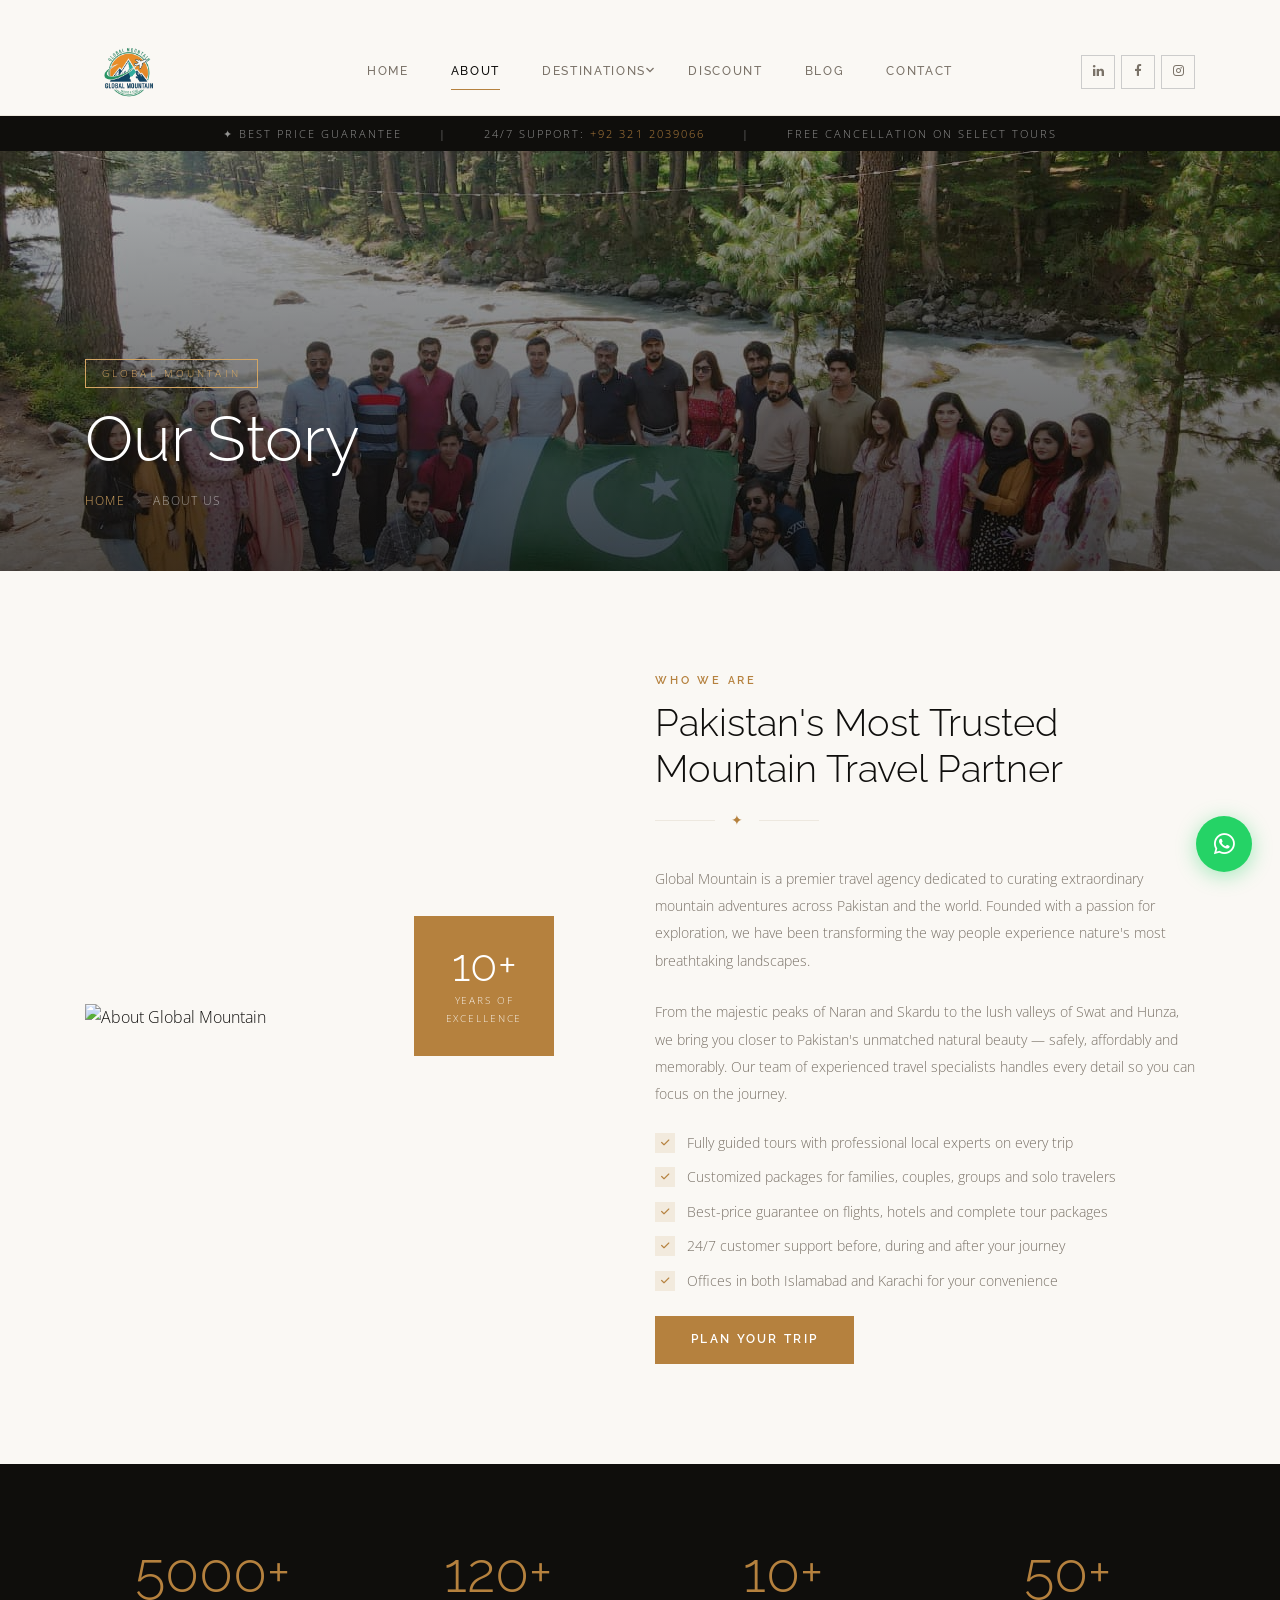
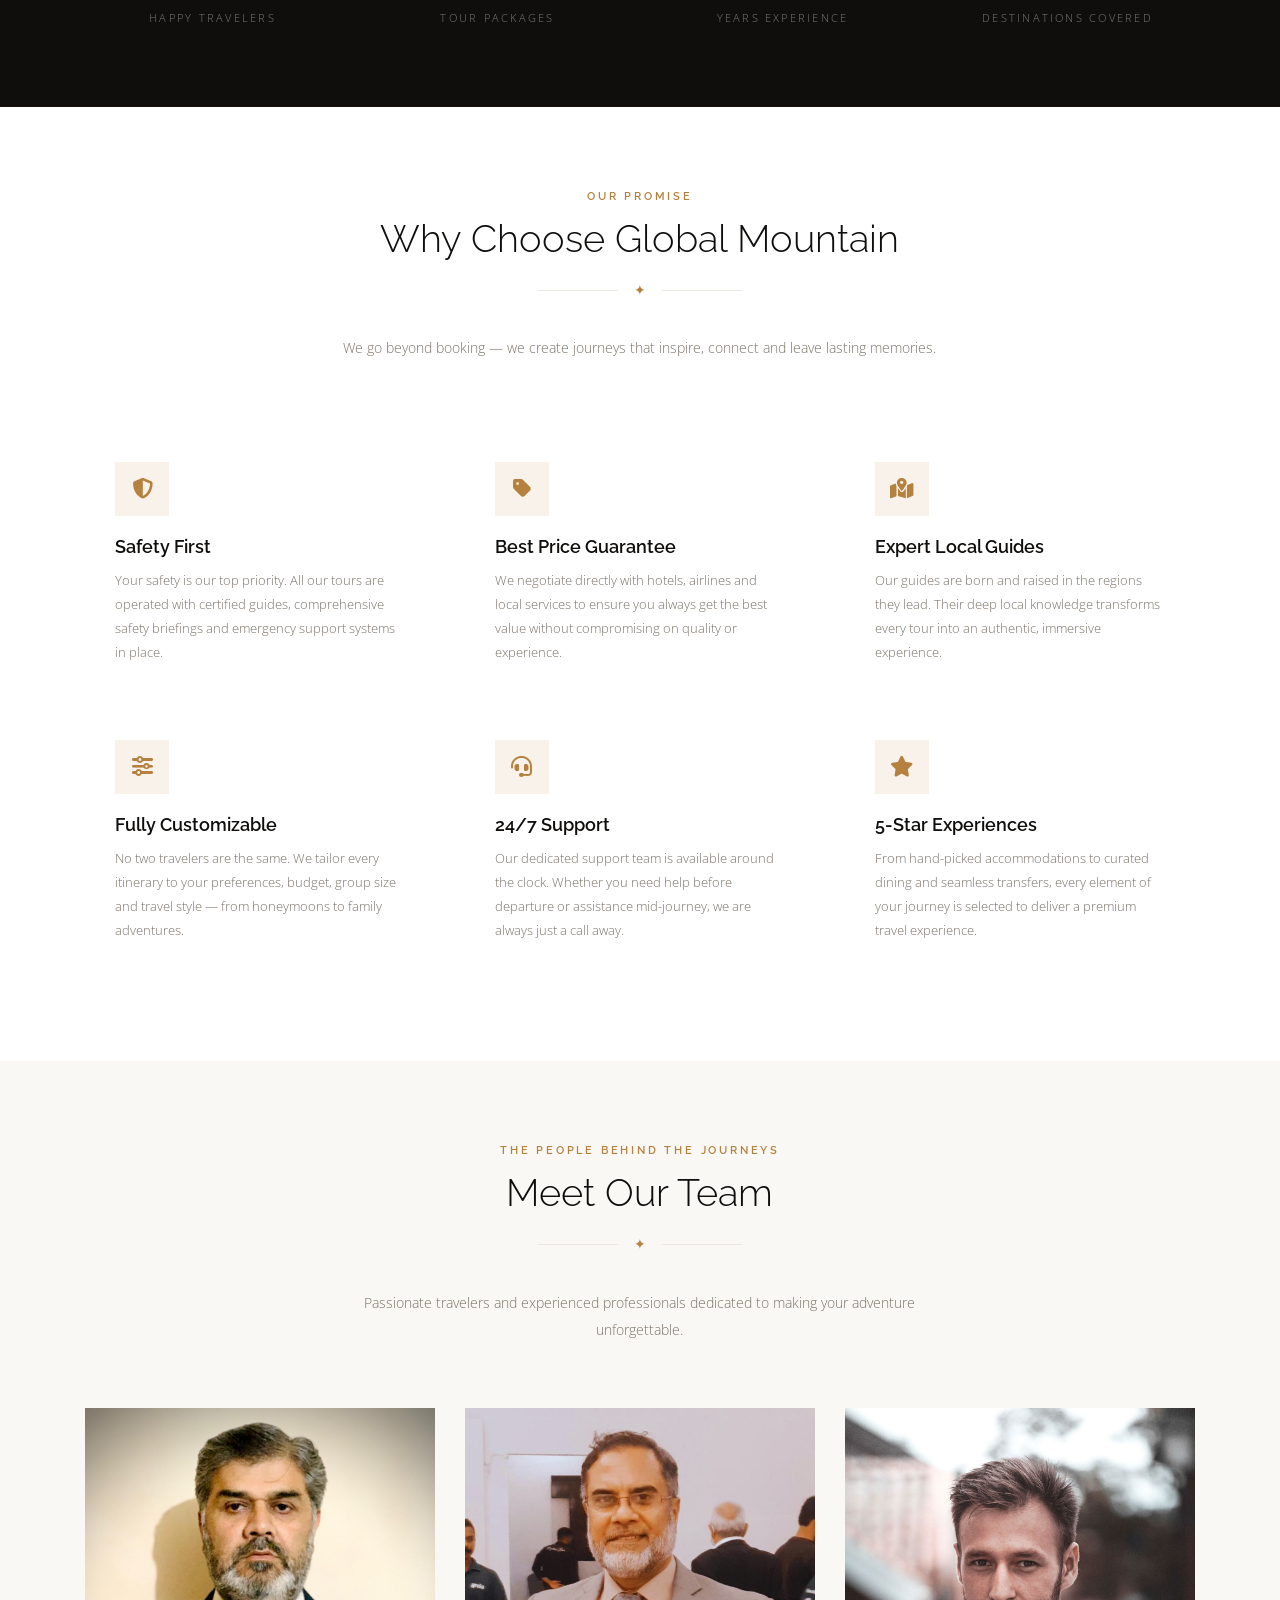
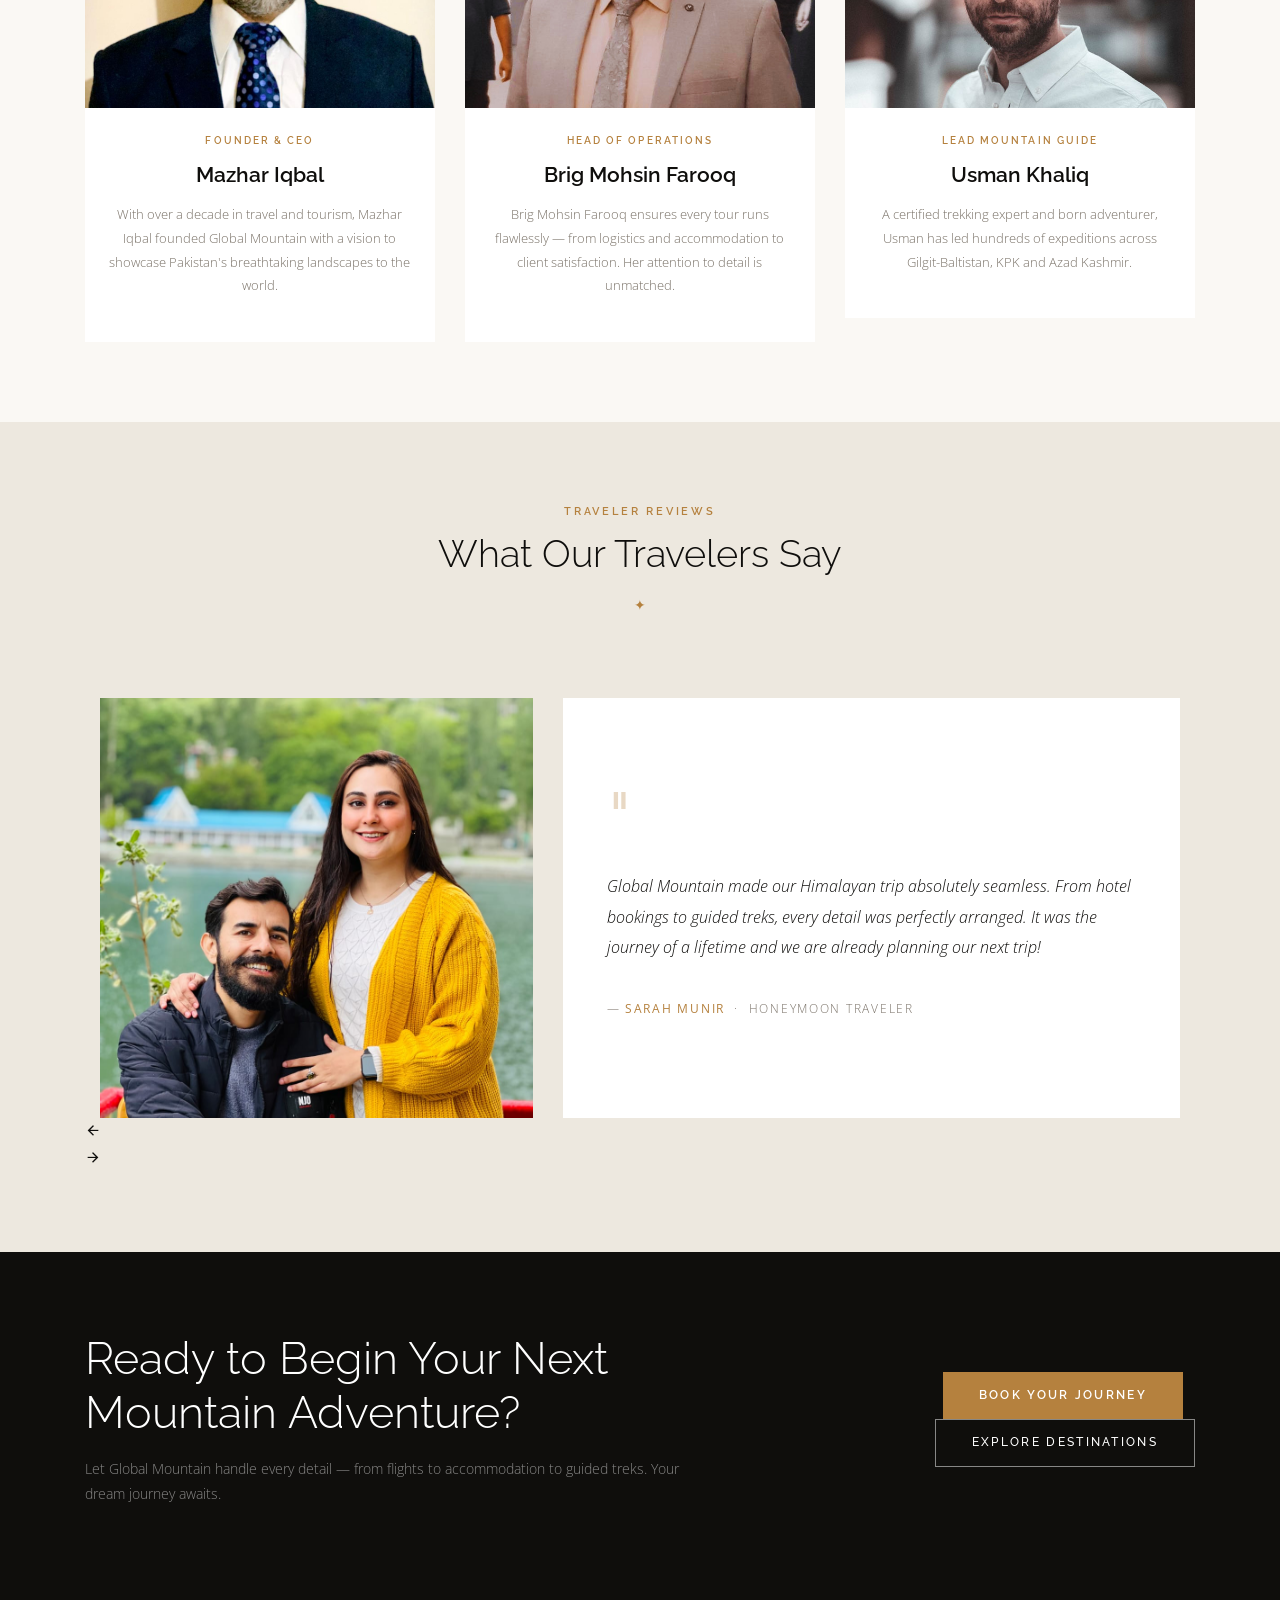
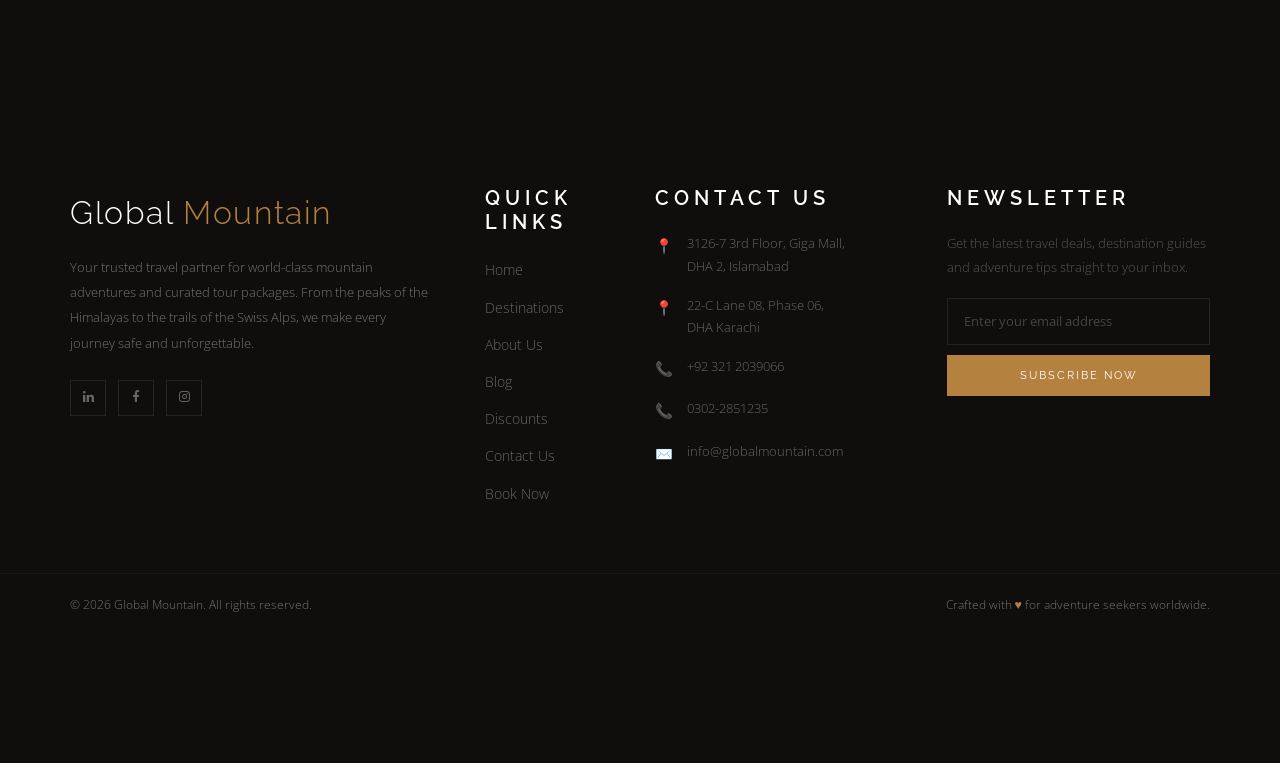
==== commit 9c35aab6: "your message" ====
--- a/about.html
+++ b/about.html
@@ -14,7 +14,7 @@
 
   <!-- Fonts -->
   <link rel="preconnect" href="https://fonts.googleapis.com">
-<link href="https://fonts.googleapis.com/css2?family=Raleway:wght@300;400;500;600;700&family=Open+Sans:wght@300;400;600&display=swap" rel="stylesheet">
+  <link href="https://fonts.googleapis.com/css2?family=Raleway:wght@300;400;500;600;700&family=Open+Sans:wght@300;400;600&display=swap" rel="stylesheet">
 
   <!-- Stylesheets -->
   <link rel="stylesheet" href="fonts/icomoon/style.css">
@@ -46,7 +46,7 @@
     *, *::before, *::after { box-sizing: border-box; }
 
     body {
-      font-family: 'Jost', sans-serif;
+      font-family: 'Open Sans', sans-serif;
       background: var(--cream);
       color: var(--ink);
       overflow-x: hidden;
@@ -88,7 +88,7 @@
     .navbar-logo img { height: 70px; width: auto; }
 
     .site-menu > li > a {
-      font-family: 'Jost', sans-serif;
+      font-family: 'Raleway', sans-serif;
       font-size: 0.75rem;
       font-weight: 500;
       letter-spacing: 0.14em;
@@ -174,7 +174,7 @@
       margin-bottom: 16px;
     }
     .page-hero h1 {
-      font-family: 'Cormorant Garamond', serif;
+      font-family: 'Raleway', sans-serif;
       font-size: clamp(2.4rem, 6vw, 4rem);
       font-weight: 300;
       color: var(--white);
@@ -198,9 +198,11 @@
       color: var(--gold);
       display: block;
       margin-bottom: 10px;
+      font-family: 'Raleway', sans-serif;
+      font-weight: 600;
     }
     .section-heading {
-      font-family: 'Cormorant Garamond', serif;
+      font-family: 'Raleway', sans-serif;
       font-size: 2.4rem;
       font-weight: 300;
       color: var(--ink);
@@ -231,9 +233,7 @@
     .ornament-divider.center::after { max-width: 80px; }
 
     /* ─── ABOUT SECTION ──────────────────────────────────── */
-    .about-img-wrap {
-      position: relative;
-    }
+    .about-img-wrap { position: relative; }
     .about-img-wrap img {
       width: 100%;
       height: 520px;
@@ -254,7 +254,7 @@
       text-align: center;
     }
     .about-img-badge .num {
-      font-family: 'Cormorant Garamond', serif;
+      font-family: 'Raleway', sans-serif;
       font-size: 2.8rem;
       font-weight: 300;
       line-height: 1;
@@ -287,13 +287,10 @@
     .checklist li .check-icon i { font-size: 0.6rem; color: var(--gold); }
 
     /* ─── STATS ──────────────────────────────────────────── */
-    .stats-section {
-      background: var(--ink);
-      padding: 60px 0;
-    }
+    .stats-section { background: var(--ink); padding: 60px 0; }
     .stat-item { text-align: center; padding: 20px; }
     .stat-num {
-      font-family: 'Cormorant Garamond', serif;
+      font-family: 'Raleway', sans-serif;
       font-size: 3.5rem;
       font-weight: 300;
       color: var(--gold);
@@ -305,11 +302,6 @@
       text-transform: uppercase;
       color: rgba(255,255,255,0.45);
       margin-top: 8px;
-    }
-    .stat-divider {
-      width: 1px;
-      background: rgba(255,255,255,0.08);
-      align-self: stretch;
     }
 
     /* ─── WHY US ─────────────────────────────────────────── */
@@ -336,17 +328,13 @@
     .why-icon i { font-size: 1.3rem; color: var(--gold); transition: color 0.3s; }
     .why-card:hover .why-icon i { color: var(--white); }
     .why-card h3 {
-      font-family: 'Cormorant Garamond', serif;
-      font-size: 1.25rem;
-      font-weight: 400;
+      font-family: 'Raleway', sans-serif;
+      font-size: 1.15rem;
+      font-weight: 600;
       margin-bottom: 10px;
-    }
-    .why-card p {
-      font-size: 0.84rem;
-      color: var(--muted);
-      line-height: 1.8;
-      margin: 0;
-    }
+      color: var(--ink);
+    }
+    .why-card p { font-size: 0.84rem; color: var(--muted); line-height: 1.8; margin: 0; }
 
     /* ─── TEAM ───────────────────────────────────────────── */
     .team-card {
@@ -358,10 +346,7 @@
       box-shadow: 0 16px 56px rgba(15,14,12,0.1);
       transform: translateY(-5px);
     }
-    .team-img-wrap {
-      position: relative;
-      overflow: hidden;
-    }
+    .team-img-wrap { position: relative; overflow: hidden; }
     .team-img-wrap img {
       width: 100%;
       height: 300px;
@@ -371,12 +356,9 @@
     }
     .team-card:hover .team-img-wrap img { transform: scale(1.05); }
     .team-overlay {
-      position: absolute;
-      inset: 0;
+      position: absolute; inset: 0;
       background: rgba(10,8,6,0.5);
-      display: flex;
-      align-items: center;
-      justify-content: center;
+      display: flex; align-items: center; justify-content: center;
       gap: 12px;
       opacity: 0;
       transition: opacity 0.3s;
@@ -386,39 +368,21 @@
       width: 36px; height: 36px;
       border: 1px solid rgba(255,255,255,0.6);
       display: flex; align-items: center; justify-content: center;
-      color: var(--white);
-      text-decoration: none;
-      font-size: 0.8rem;
+      color: var(--white); text-decoration: none; font-size: 0.8rem;
       transition: all 0.2s;
     }
-    .team-overlay a:hover {
-      background: var(--gold);
-      border-color: var(--gold);
-    }
-    .team-body {
-      padding: 24px 24px 28px;
-      text-align: center;
-    }
+    .team-overlay a:hover { background: var(--gold); border-color: var(--gold); }
+    .team-body { padding: 24px 24px 28px; text-align: center; }
     .team-role {
-      font-size: 0.65rem;
-      letter-spacing: 0.2em;
-      text-transform: uppercase;
-      color: var(--gold);
-      margin-bottom: 8px;
-      display: block;
+      font-size: 0.65rem; letter-spacing: 0.2em; text-transform: uppercase;
+      color: var(--gold); margin-bottom: 8px; display: block;
+      font-family: 'Raleway', sans-serif; font-weight: 600;
     }
     .team-name {
-      font-family: 'Cormorant Garamond', serif;
-      font-size: 1.4rem;
-      font-weight: 400;
-      color: var(--ink);
-      margin-bottom: 10px;
-    }
-    .team-bio {
-      font-size: 0.83rem;
-      color: var(--muted);
-      line-height: 1.8;
-    }
+      font-family: 'Raleway', sans-serif;
+      font-size: 1.3rem; font-weight: 600; color: var(--ink); margin-bottom: 10px;
+    }
+    .team-bio { font-size: 0.83rem; color: var(--muted); line-height: 1.8; }
 
     /* ─── TESTIMONIALS ───────────────────────────────────── */
     .testimonial-section { background: var(--sand); }
@@ -426,50 +390,31 @@
       background: var(--white);
       padding: 48px 44px;
       height: 100%;
-      display: flex;
-      flex-direction: column;
-      justify-content: center;
+      display: flex; flex-direction: column; justify-content: center;
     }
     .quote-mark {
-      font-family: 'Cormorant Garamond', serif;
-      font-size: 6rem;
-      line-height: 0.6;
-      color: var(--gold);
-      opacity: 0.3;
-      margin-bottom: 16px;
+      font-family: 'Raleway', sans-serif;
+      font-size: 6rem; line-height: 0.6;
+      color: var(--gold); opacity: 0.3; margin-bottom: 16px;
     }
     .testimonial-quote {
-      font-family: 'Cormorant Garamond', serif;
-      font-size: 1.2rem;
-      font-weight: 300;
-      font-style: italic;
-      line-height: 1.8;
-      color: var(--ink);
+      font-family: 'Open Sans', sans-serif;
+      font-size: 1rem; font-weight: 300; font-style: italic;
+      line-height: 1.9; color: var(--ink);
     }
     .testimonial-author {
-      font-size: 0.72rem;
-      letter-spacing: 0.15em;
-      text-transform: uppercase;
-      color: var(--muted);
-      margin-top: 20px;
+      font-size: 0.72rem; letter-spacing: 0.15em;
+      text-transform: uppercase; color: var(--muted); margin-top: 20px;
     }
     .testimonial-author strong { color: var(--gold); }
-    .testimonial-img {
-      width: 100%;
-      height: 420px;
-      object-fit: cover;
-    }
+    .testimonial-img { width: 100%; height: 420px; object-fit: cover; }
 
     /* ─── CTA STRIP ──────────────────────────────────────── */
-    .cta-strip {
-      background: var(--ink);
-      padding: 80px 0;
-    }
+    .cta-strip { background: var(--ink); padding: 80px 0; }
     .cta-strip h2 {
-      font-family: 'Cormorant Garamond', serif;
-      font-size: clamp(2rem, 4vw, 3rem);
-      font-weight: 300;
-      color: var(--white);
+      font-family: 'Raleway', sans-serif;
+      font-size: clamp(1.6rem, 4vw, 2.8rem);
+      font-weight: 300; color: var(--white);
     }
     .cta-strip p { color: rgba(255,255,255,0.5); font-size: 0.88rem; line-height: 1.8; }
 
@@ -478,6 +423,7 @@
       background: var(--gold); color: var(--white); border: none;
       padding: 14px 36px; font-size: 0.72rem; letter-spacing: 0.2em;
       text-transform: uppercase; text-decoration: none; display: inline-block;
+      font-family: 'Raleway', sans-serif; font-weight: 600;
       transition: background 0.2s, transform 0.15s;
     }
     .btn-gold:hover { background: #9e6d2e; color: var(--white); transform: translateY(-2px); }
@@ -486,15 +432,16 @@
       border: 1px solid rgba(255,255,255,0.5);
       padding: 13px 36px; font-size: 0.72rem; letter-spacing: 0.2em;
       text-transform: uppercase; text-decoration: none; display: inline-block;
+      font-family: 'Raleway', sans-serif; font-weight: 500;
       transition: all 0.2s;
     }
     .btn-outline-white:hover { background: var(--white); color: var(--ink); border-color: var(--white); }
 
     /* ─── FOOTER ─────────────────────────────────────────── */
-    .site-footer { background: #0f0e0c; color: #888; font-family: 'Jost', sans-serif; }
+    .site-footer { background: #0f0e0c; color: #888; font-family: 'Open Sans', sans-serif; }
     .footer-top { padding: 72px 0 56px; }
     .footer-brand-name {
-      font-family: 'Cormorant Garamond', serif;
+      font-family: 'Raleway', sans-serif;
       font-size: 2rem; font-weight: 300;
       color: var(--white); letter-spacing: 0.05em; margin-bottom: 14px;
     }
@@ -509,7 +456,8 @@
     .footer-social a:hover { border-color: var(--gold); color: var(--gold); }
     .footer-heading {
       font-size: 0.7rem; letter-spacing: 0.25em; text-transform: uppercase;
-      color: var(--white); font-weight: 500; margin-bottom: 22px;
+      color: var(--white); font-weight: 600; margin-bottom: 22px;
+      font-family: 'Raleway', sans-serif;
     }
     .footer-links { list-style: none; padding: 0; margin: 0; }
     .footer-links li { margin-bottom: 10px; }
@@ -526,7 +474,7 @@
     .footer-newsletter input {
       background: transparent; border: 1px solid #222; color: var(--white);
       padding: 11px 16px; font-size: 0.82rem; width: 100%; outline: none;
-      margin-bottom: 10px; font-family: 'Jost', sans-serif; transition: border-color 0.2s;
+      margin-bottom: 10px; font-family: 'Open Sans', sans-serif; transition: border-color 0.2s;
     }
     .footer-newsletter input:focus { border-color: var(--gold); }
     .footer-newsletter input::placeholder { color: #444; }
@@ -534,7 +482,7 @@
       background: var(--gold); color: var(--white); border: none;
       padding: 11px 16px; font-size: 0.7rem; letter-spacing: 0.18em;
       text-transform: uppercase; cursor: pointer; width: 100%;
-      font-family: 'Jost', sans-serif; transition: background 0.2s;
+      font-family: 'Raleway', sans-serif; transition: background 0.2s;
     }
     .footer-newsletter button:hover { background: #9e6d2e; }
     .footer-divider { border-top: 1px solid #1a1814; }
@@ -567,8 +515,8 @@
       to   { opacity: 1; transform: translateY(0); }
     }
     .tour_popup_content h2 {
-      font-family: 'Cormorant Garamond', serif;
-      font-size: 1.6rem; font-weight: 400; color: var(--ink); margin-bottom: 10px;
+      font-family: 'Raleway', sans-serif;
+      font-size: 1.5rem; font-weight: 500; color: var(--ink); margin-bottom: 10px;
     }
     .tour_popup_content p { font-size: 0.87rem; color: var(--muted); line-height: 1.7; margin-bottom: 24px; }
     .close_popup {
@@ -584,11 +532,174 @@
     }
     .whatsapp_btn_popup:hover { background: #1ebe5a; color: var(--white); transform: translateY(-2px); }
 
-    @media (max-width: 1199px) { .header-social { display: none; } }
+    /* ════════════════════════════════════════════════════
+       RESPONSIVE — ALL MOBILE FIXES
+    ════════════════════════════════════════════════════ */
+
+    /* Hide social icons on smaller desktops */
+    @media (max-width: 1199px) {
+      .header-social { display: none !important; }
+    }
+
+    /* ── Tablet (≤991px) ── */
+    @media (max-width: 991px) {
+      /* Navbar: remove the top-bar offset so nav doesn't float */
+      .site-navbar { top: 0 !important; }
+      body { padding-top: var(--nav-h) !important; }
+      .top-bar { display: none; }
+
+      .about-img-wrap img { height: 380px; }
+      .about-img-badge { right: 0; bottom: -20px; width: 120px; height: 120px; }
+      .about-img-badge .num { font-size: 2.2rem; }
+
+      .page-hero { min-height: 340px; padding-bottom: 40px; }
+
+      .team-img-wrap img { height: 260px; }
+      .testimonial-img { height: 320px; }
+      .testimonial-box { padding: 32px 28px; }
+
+      .cta-strip .col-lg-5 { margin-top: 28px; }
+    }
+
+    /* ── Mobile (≤767px) ── */
     @media (max-width: 767px) {
-      .about-img-badge { right: 0; bottom: 0; width: 110px; height: 110px; }
-      .about-img-wrap img { height: 360px; }
-      .testimonial-img { height: 260px; }
+      /* ── Base body / overflow ── */
+      html, body { overflow-x: hidden; width: 100%; }
+
+      /* ── Navbar ── */
+      :root { --nav-h: 68px; }
+      .site-navbar { top: 0 !important; height: 68px; }
+      body { padding-top: 68px !important; }
+      .navbar-logo img { height: 52px; }
+
+      /* ── Top bar ── */
+      .top-bar { display: none; }
+
+      /* ── Page hero ── */
+      .page-hero {
+        min-height: 220px;
+        padding-bottom: 28px;
+        background-position: center center;
+      }
+      .page-hero h1 { font-size: 1.9rem; margin-bottom: 10px; }
+      .page-hero-label { font-size: 0.58rem; padding: 4px 12px; margin-bottom: 10px; }
+      .breadcrumb-bar { font-size: 0.68rem; }
+
+      /* ── About section ── */
+      .site-section[style*="padding: 100px"] { padding: 52px 0 !important; }
+      .about-img-wrap { margin-bottom: 52px; }
+      .about-img-wrap img { height: 240px; }
+      .about-img-badge {
+        right: 12px;
+        bottom: -18px;
+        width: 100px;
+        height: 100px;
+      }
+      .about-img-badge .num { font-size: 1.8rem; }
+      .about-img-badge .lbl { font-size: 0.52rem; }
+
+      /* ── Section headings & text ── */
+      .section-heading { font-size: 1.5rem !important; }
+      .section-desc { font-size: 0.86rem; }
+      .ornament-divider { margin: 10px 0 20px; }
+
+      /* ── Checklist ── */
+      .checklist li { font-size: 0.83rem; }
+
+      /* ── Stats ── */
+      .stats-section { padding: 40px 0; }
+      .stat-item { padding: 14px 8px; }
+      .stat-num { font-size: 2rem; }
+      .stat-label { font-size: 0.62rem; letter-spacing: 0.12em; }
+
+      /* ── Why us cards ── */
+      .site-section[style*="padding: 80px"] { padding: 52px 0 !important; }
+      .why-card { padding: 26px 22px; margin-bottom: 0; }
+      .why-card:hover { transform: none; box-shadow: none; }
+      .why-card h3 { font-size: 1rem; }
+      .row.g-4 > [class*="col-"] { margin-bottom: 16px; }
+
+      /* ── Team cards ── */
+      .team-card { margin-bottom: 20px; }
+      .team-img-wrap img { height: 220px; }
+      /* Always show overlay on mobile (no hover on touch) */
+      .team-overlay {
+        opacity: 1;
+        background: rgba(10,8,6,0.3);
+      }
+      .team-body { padding: 18px 16px 22px; }
+      .team-name { font-size: 1.1rem; }
+      .team-bio { font-size: 0.8rem; }
+
+      /* ── Testimonials ── */
+      .testimonial-section { padding: 52px 0 !important; }
+      .testimonial-img { height: 200px !important; width: 100%; margin-bottom: 0; }
+      .testimonial-box { padding: 24px 20px; height: auto; }
+      .testimonial-quote { font-size: 0.9rem; line-height: 1.8; }
+      .quote-mark { font-size: 3.5rem; margin-bottom: 10px; }
+      .testimonial-author { font-size: 0.65rem; margin-top: 14px; }
+      /* Stack image on top of quote box */
+      .nonloop-block-13 .row { flex-direction: column; }
+      .nonloop-block-13 .col-lg-5,
+      .nonloop-block-13 .col-lg-7 {
+        width: 100% !important;
+        max-width: 100% !important;
+        flex: 0 0 100% !important;
+      }
+      .nonloop-block-13 .col-lg-5 { margin-bottom: 0 !important; }
+
+      /* ── CTA strip ── */
+      .cta-strip { padding: 52px 0 !important; }
+      .cta-strip h2 { font-size: 1.5rem; }
+      .cta-strip p { font-size: 0.84rem; }
+      .cta-strip .col-lg-5 { margin-top: 24px; }
+      /* Stack CTA buttons full-width */
+      .btn-gold,
+      .btn-outline-white {
+        display: block;
+        width: 100%;
+        text-align: center;
+        margin-bottom: 12px;
+        padding: 14px 20px;
+      }
+      /* Remove the nbsp spacer gap */
+      .cta-strip .col-lg-5 > br { display: none; }
+
+      /* ── Footer ── */
+      .footer-top { padding: 48px 0 32px; }
+      .footer-brand-name { font-size: 1.6rem; }
+      /* Each footer col gets proper spacing */
+      .footer-top .col-lg-4,
+      .footer-top .col-lg-2,
+      .footer-top .col-lg-3,
+      .footer-top [class*="col-md-4"] {
+        margin-bottom: 32px !important;
+        padding-left: 15px !important;
+      }
+      .footer-bottom .row { text-align: center; }
+      .footer-bottom .col-md-6 { margin-bottom: 6px; }
+      .footer-social a { margin-bottom: 8px; }
+
+      /* ── Popup ── */
+      .tour_popup_content { padding: 32px 22px; margin: 14% auto; }
+      .tour_popup_content h2 { font-size: 1.2rem; }
+
+      /* ── WhatsApp button ── */
+      .whatsapp-float { bottom: 16px; right: 16px; width: 50px; height: 50px; font-size: 1.3rem; }
+
+      /* ── Container padding ── */
+      .container { padding-left: 16px; padding-right: 16px; }
+    }
+
+    /* ── Small phones (≤420px) ── */
+    @media (max-width: 420px) {
+      .page-hero h1 { font-size: 1.6rem; }
+      .section-heading { font-size: 1.3rem !important; }
+      .about-img-wrap img { height: 200px; }
+      .stat-num { font-size: 1.7rem; }
+      .navbar-logo img { height: 46px; }
+      .team-img-wrap img { height: 190px; }
+      .btn-gold, .btn-outline-white { font-size: 0.68rem; letter-spacing: 0.12em; }
     }
   </style>
 </head>
@@ -639,7 +750,7 @@
                   <li><a href="destination.html">Skardu</a></li>
                   <li><a href="destination.html">Fairy Meadows</a></li>
                   <li><a href="destination.html">Hunza Valley</a></li>
-                  <li><a href="destination.html">Sikh-Yatra</a></li>
+                  <li><a href="destination.html">Shangrila Resort</a></li>
                 </ul>
               </li>
               <li><a href="discount.html">Discount</a></li>
@@ -839,7 +950,7 @@
         <div class="col-md-6 col-lg-4" data-aos="fade-up" data-aos-delay="100">
           <div class="team-card">
             <div class="team-img-wrap">
-              <img src="images/Mazhar-iqbal.jpeg" alt="Mazhar-iqbal">
+              <img src="images/Mazhar-iqbal.jpeg" alt="Mazhar Iqbal">
               <div class="team-overlay">
                 <a href="#" title="LinkedIn"><span class="icon-linkedin"></span></a>
                 <a href="#" title="Instagram"><span class="icon-instagram"></span></a>
@@ -857,7 +968,7 @@
         <div class="col-md-6 col-lg-4" data-aos="fade-up" data-aos-delay="150">
           <div class="team-card">
             <div class="team-img-wrap">
-              <img src="images/brigade - Edited.jpg" alt="Brig mohsin">
+              <img src="images/brigade - Edited.jpg" alt="Brig Mohsin Farooq">
               <div class="team-overlay">
                 <a href="#" title="LinkedIn"><span class="icon-linkedin"></span></a>
                 <a href="#" title="Instagram"><span class="icon-instagram"></span></a>
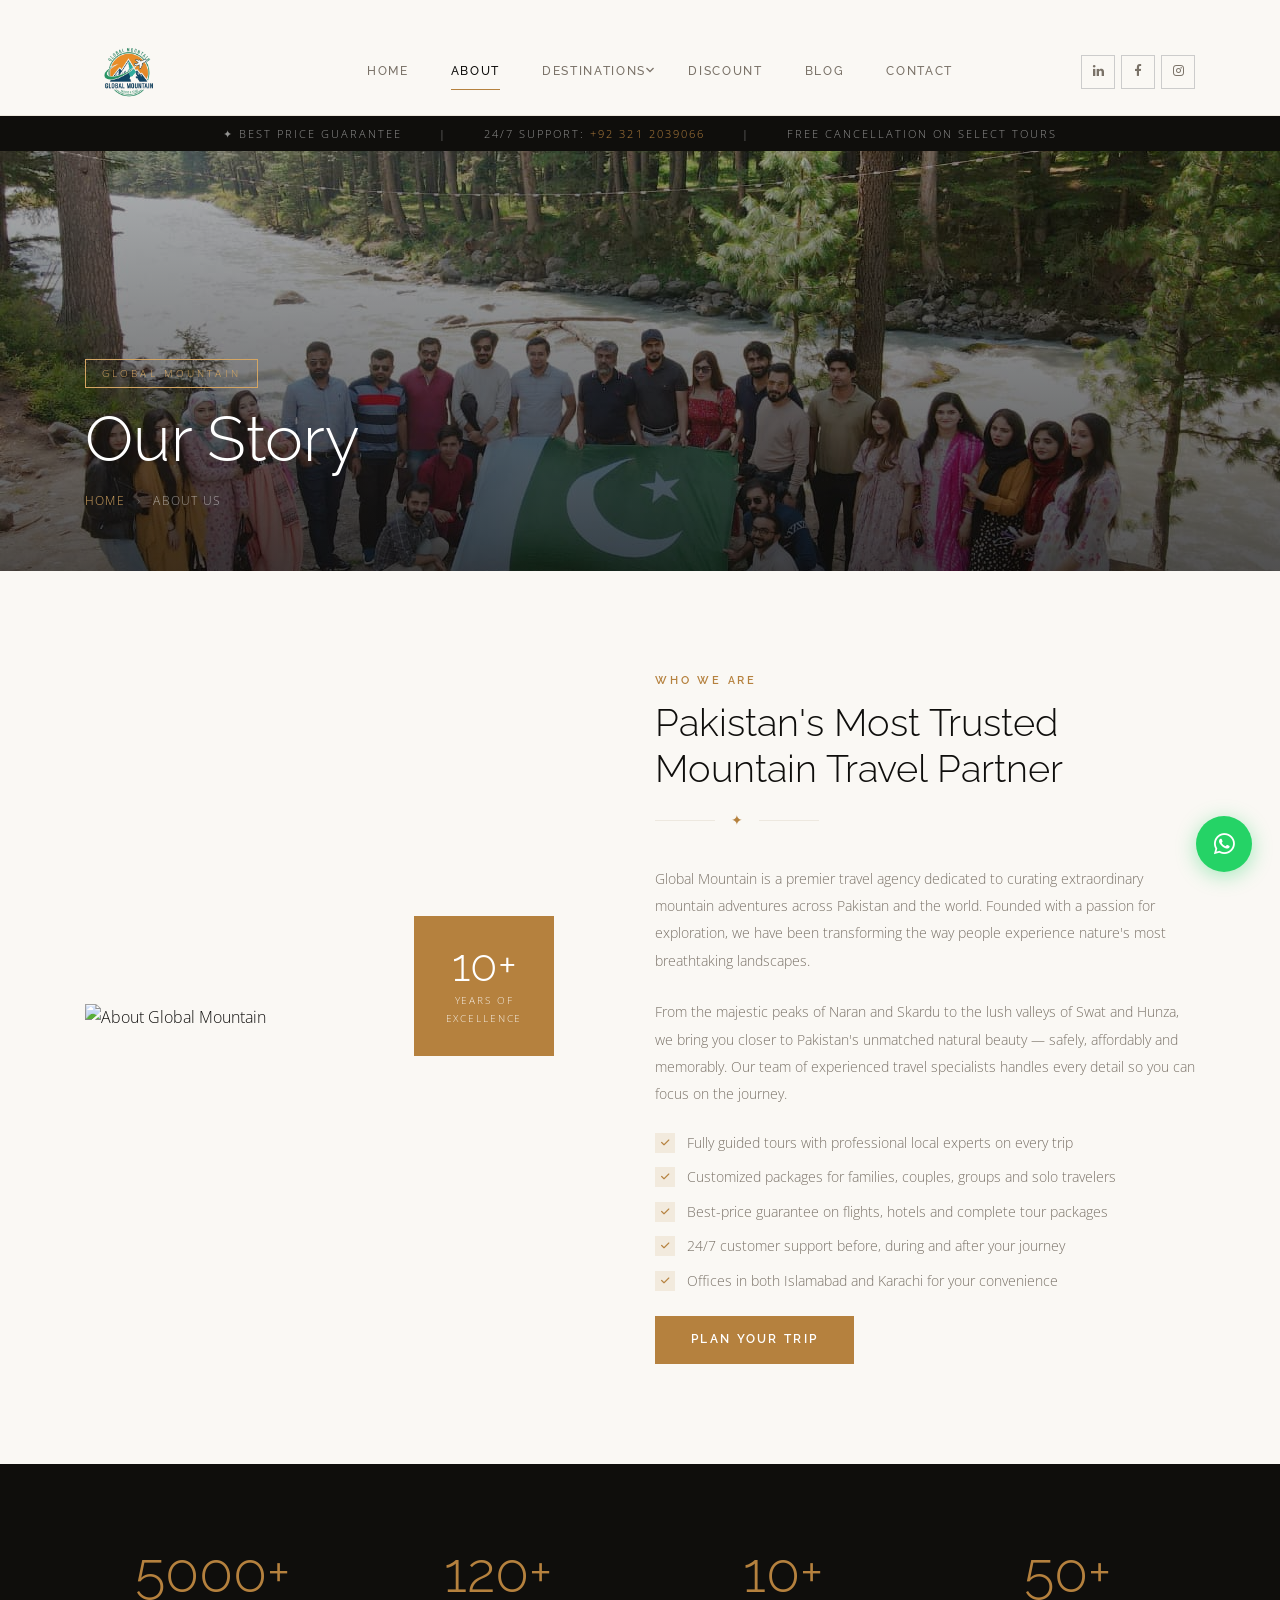
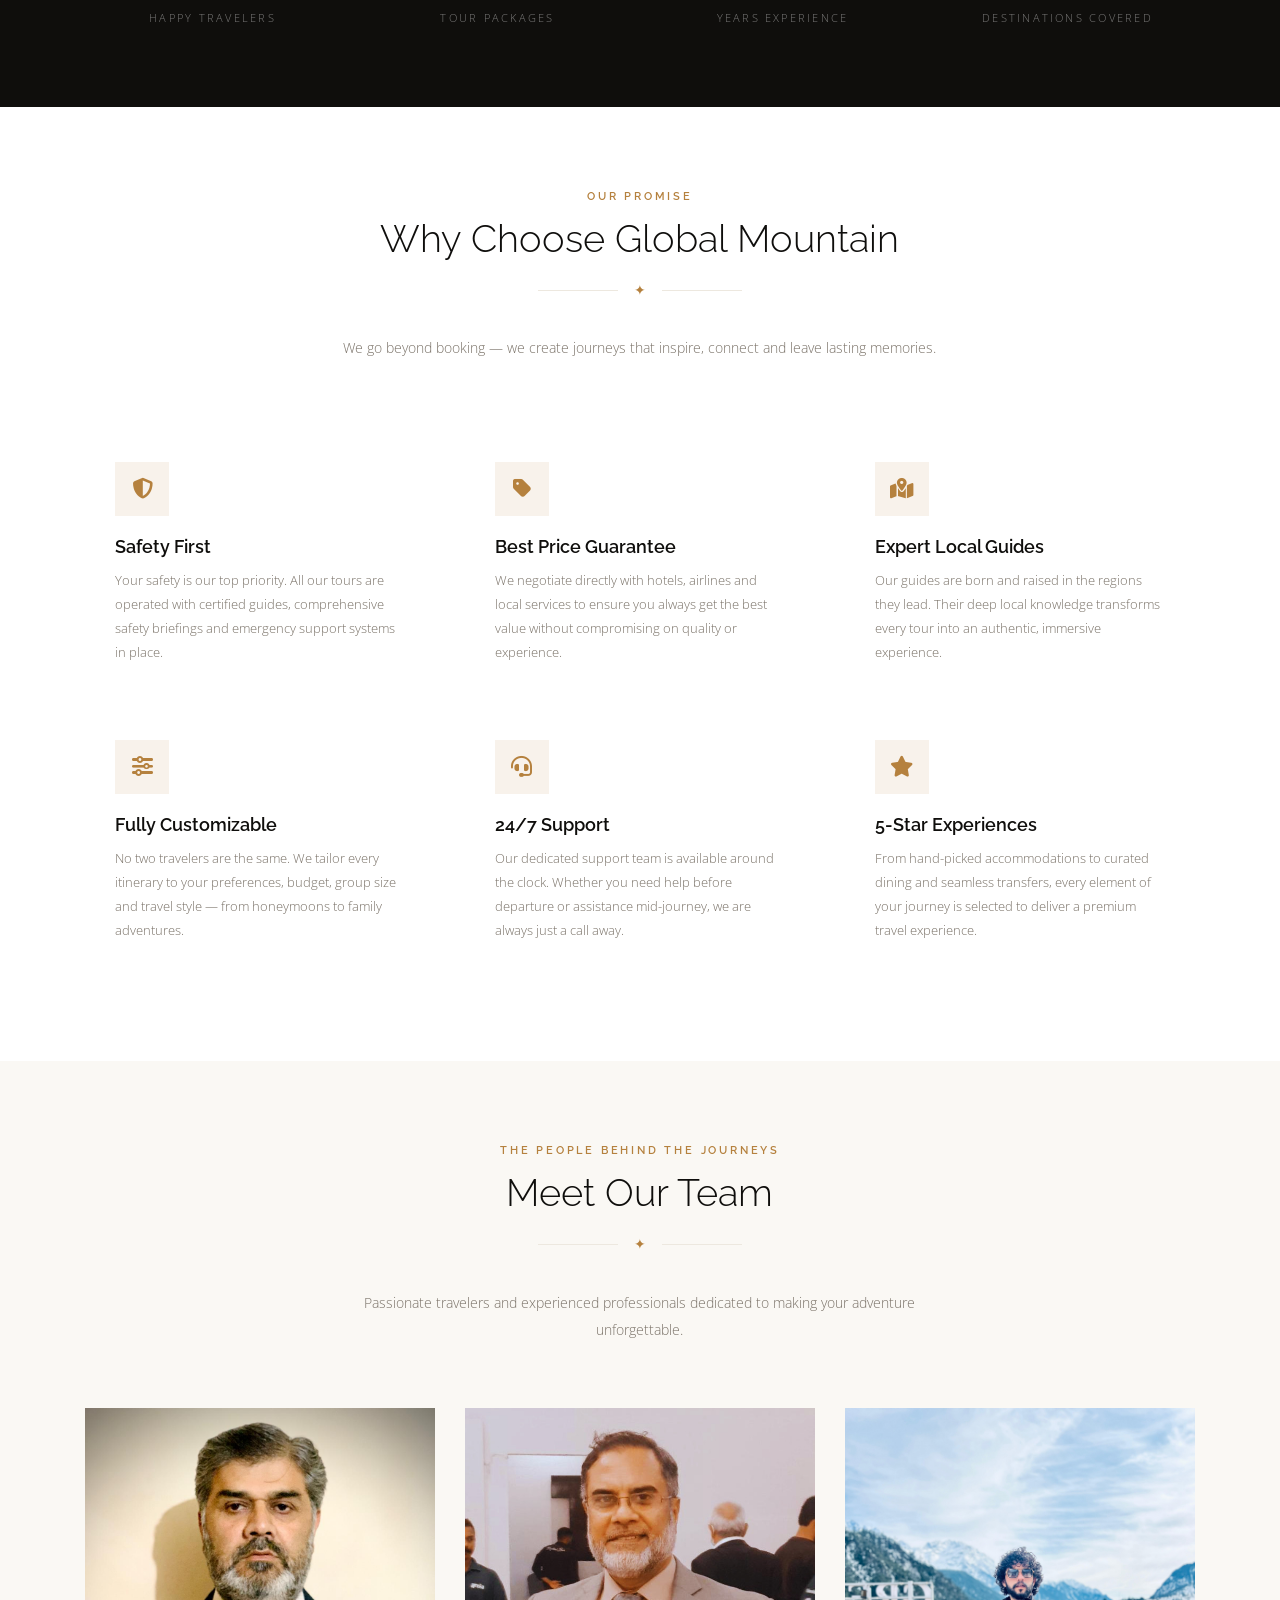
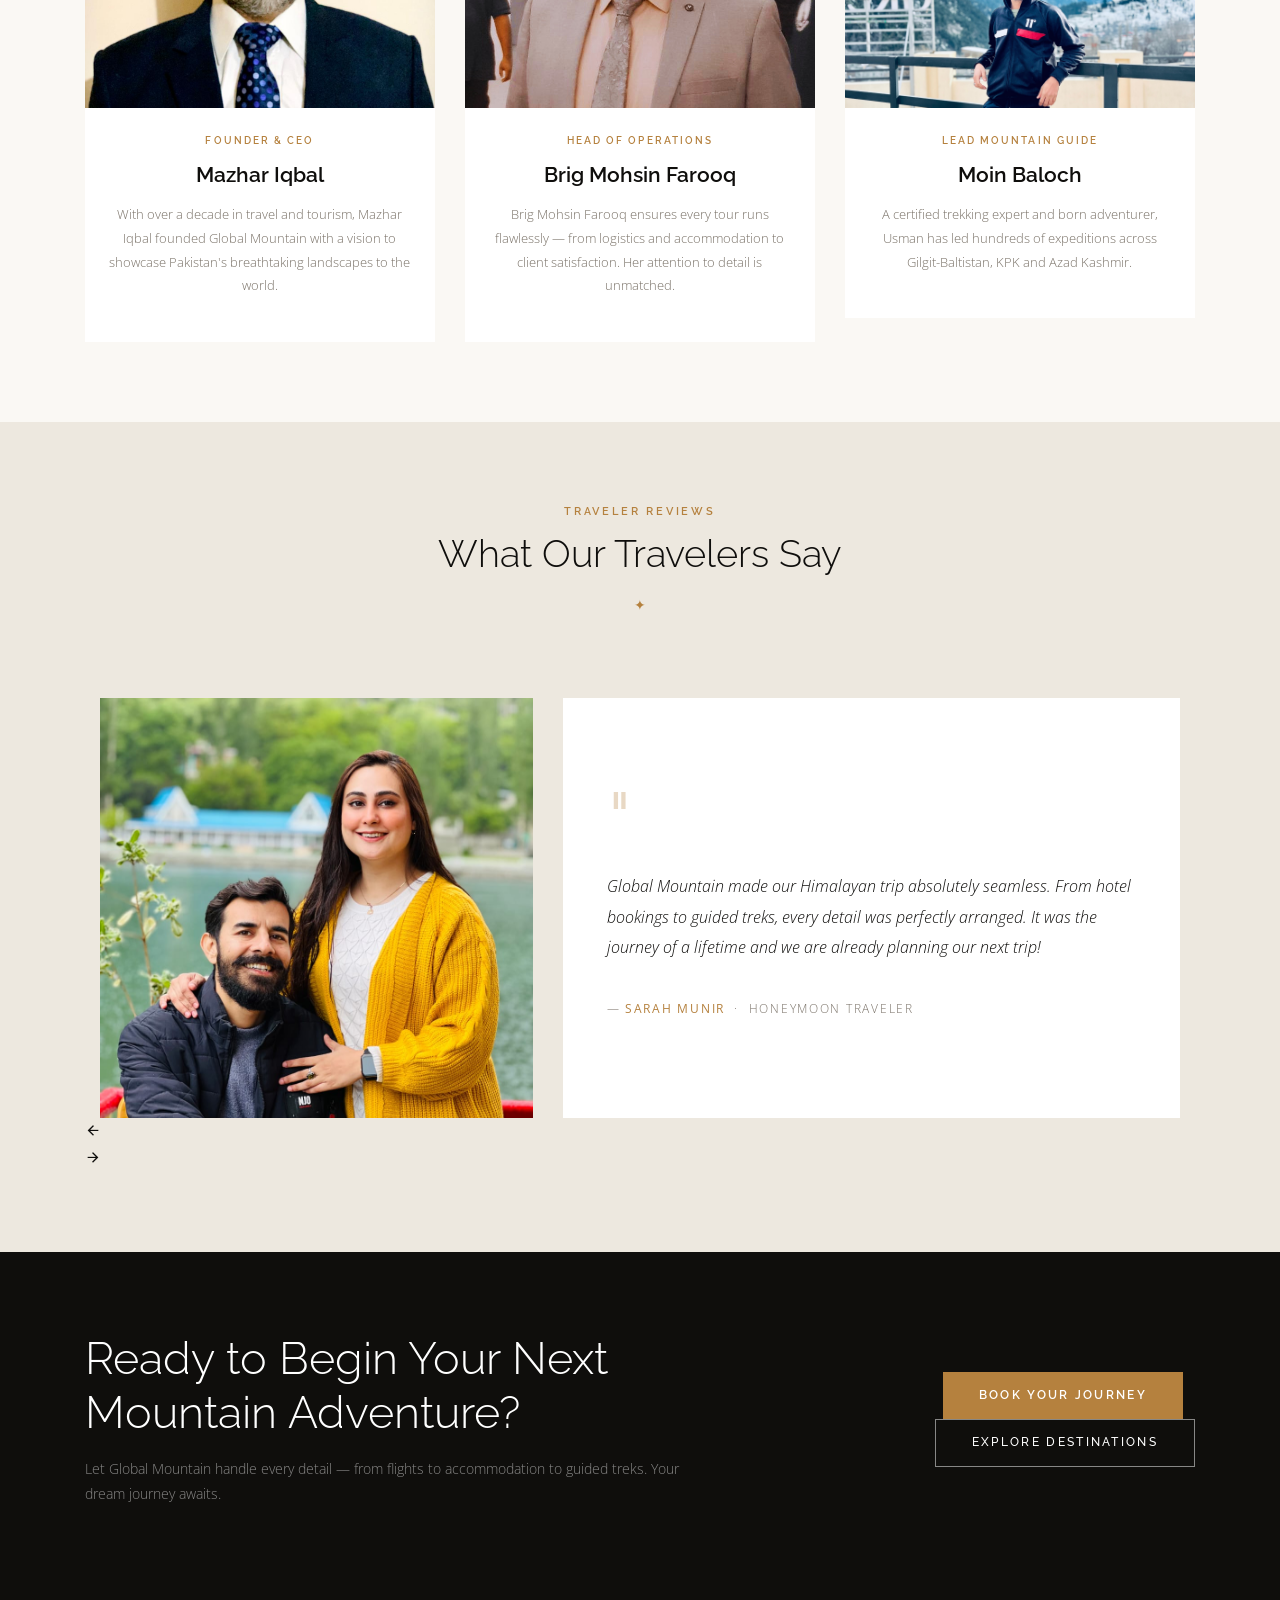
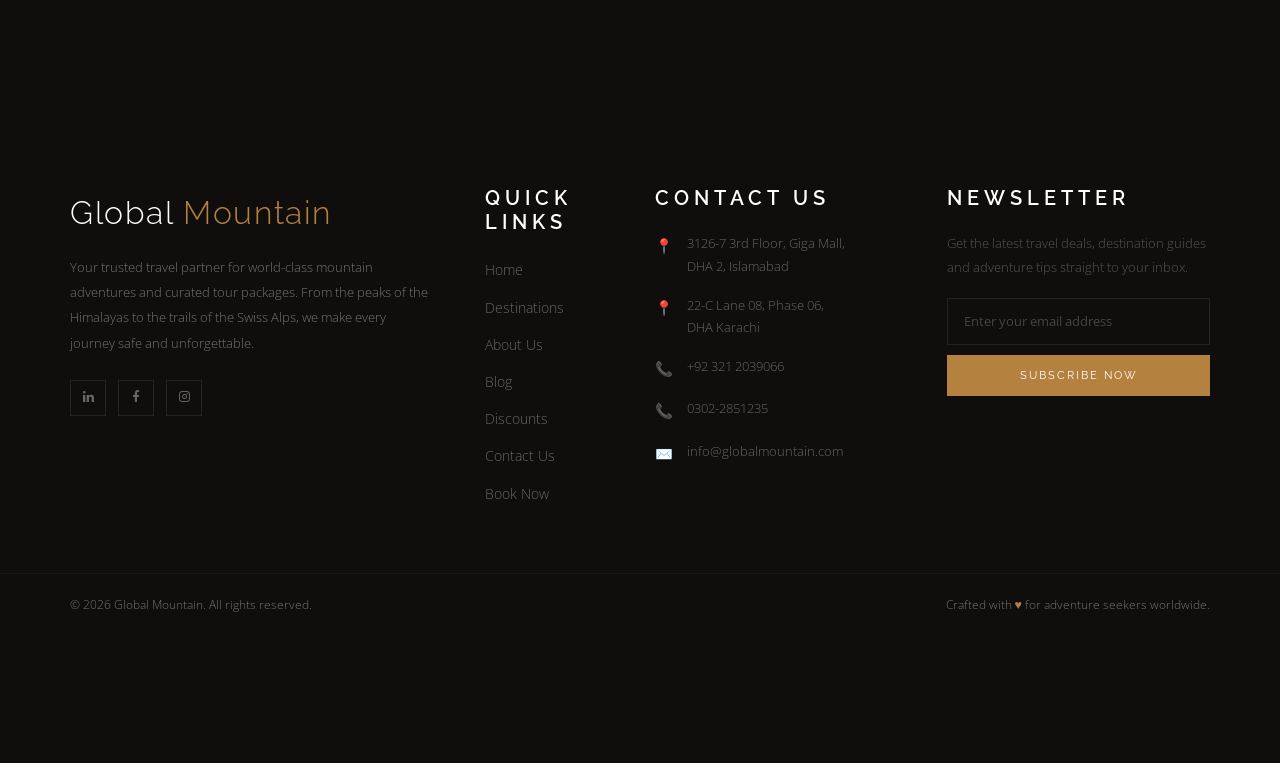
==== commit 218fd7e2: "your message" ====
--- a/about.html
+++ b/about.html
@@ -986,7 +986,7 @@
         <div class="col-md-6 col-lg-4" data-aos="fade-up" data-aos-delay="200">
           <div class="team-card">
             <div class="team-img-wrap">
-              <img src="images/person_4.jpg" alt="Usman Khaliq">
+              <img src="images/shaka.jpeg" alt="Usman Khaliq">
               <div class="team-overlay">
                 <a href="#" title="LinkedIn"><span class="icon-linkedin"></span></a>
                 <a href="#" title="Instagram"><span class="icon-instagram"></span></a>
@@ -995,7 +995,7 @@
             </div>
             <div class="team-body">
               <span class="team-role">Lead Mountain Guide</span>
-              <div class="team-name">Usman Khaliq</div>
+              <div class="team-name">Moin Baloch</div>
               <p class="team-bio">A certified trekking expert and born adventurer, Usman has led hundreds of expeditions across Gilgit-Baltistan, KPK and Azad Kashmir.</p>
             </div>
           </div>
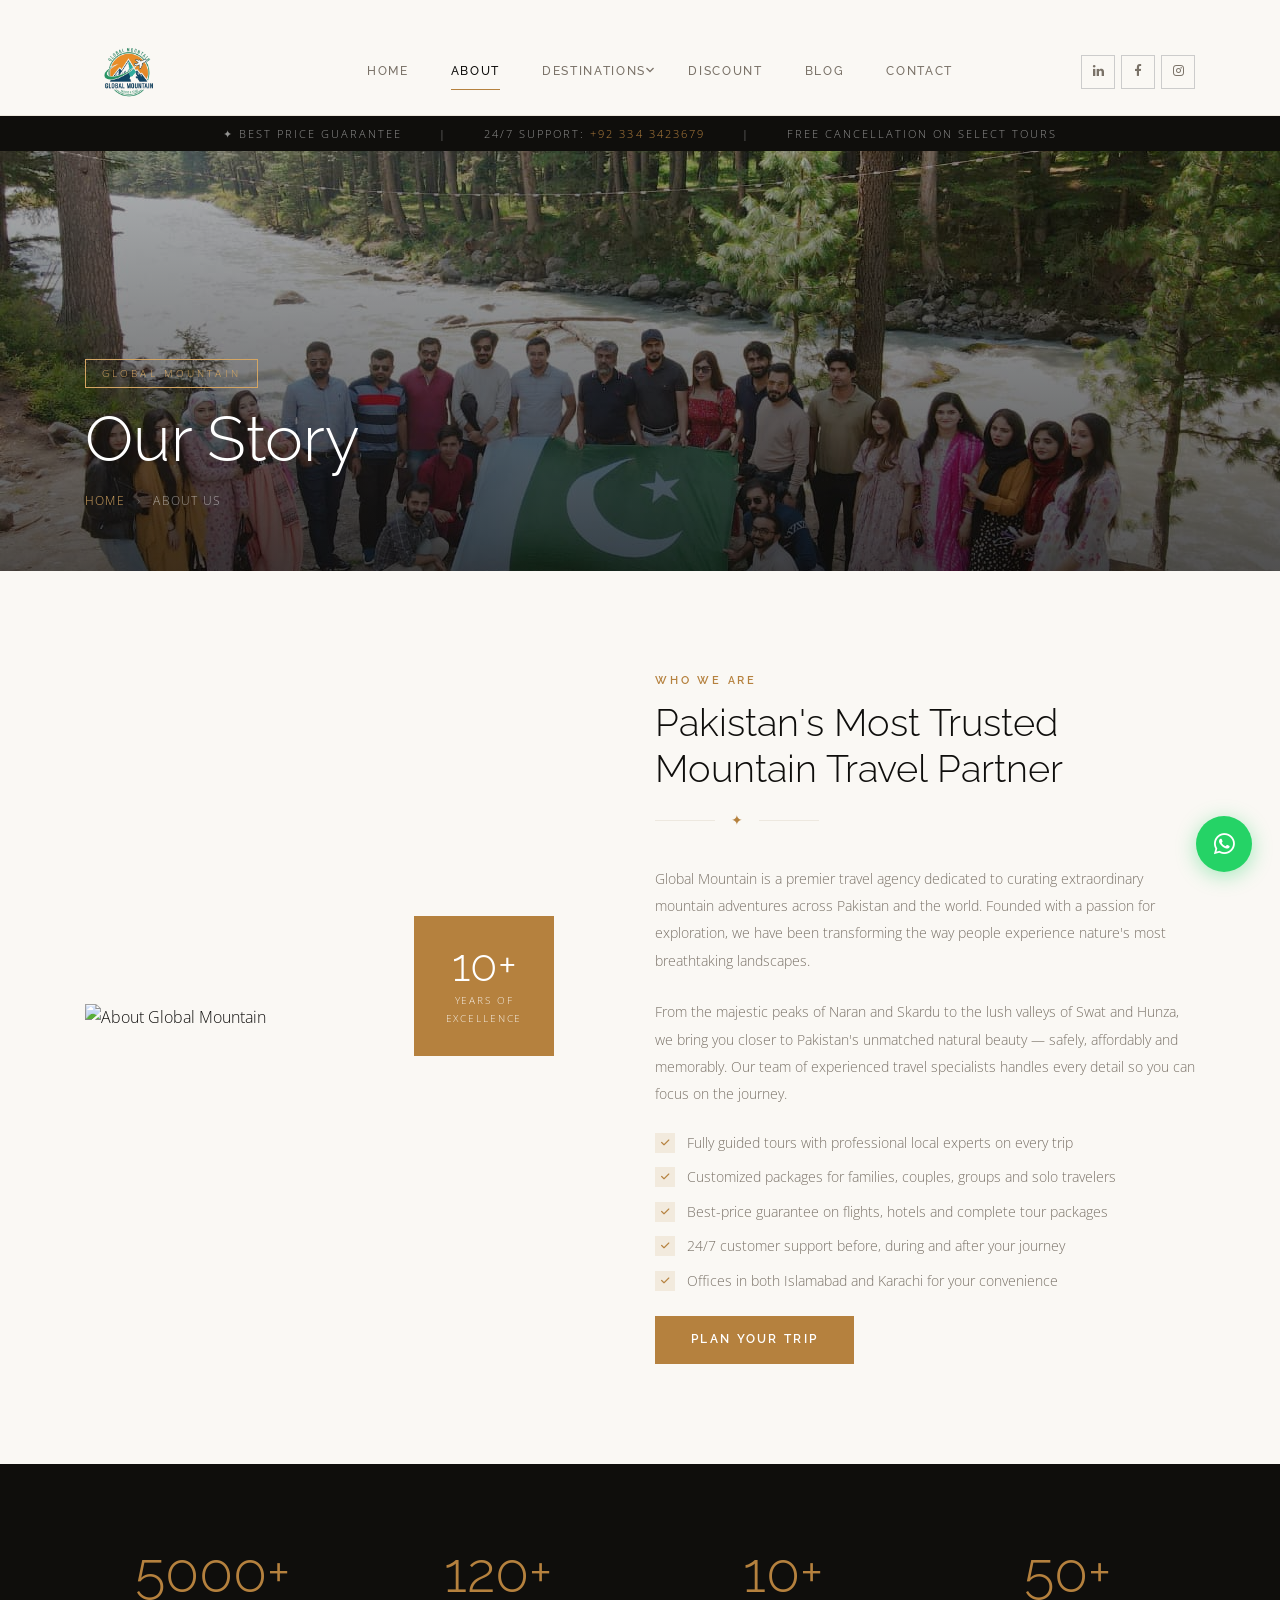
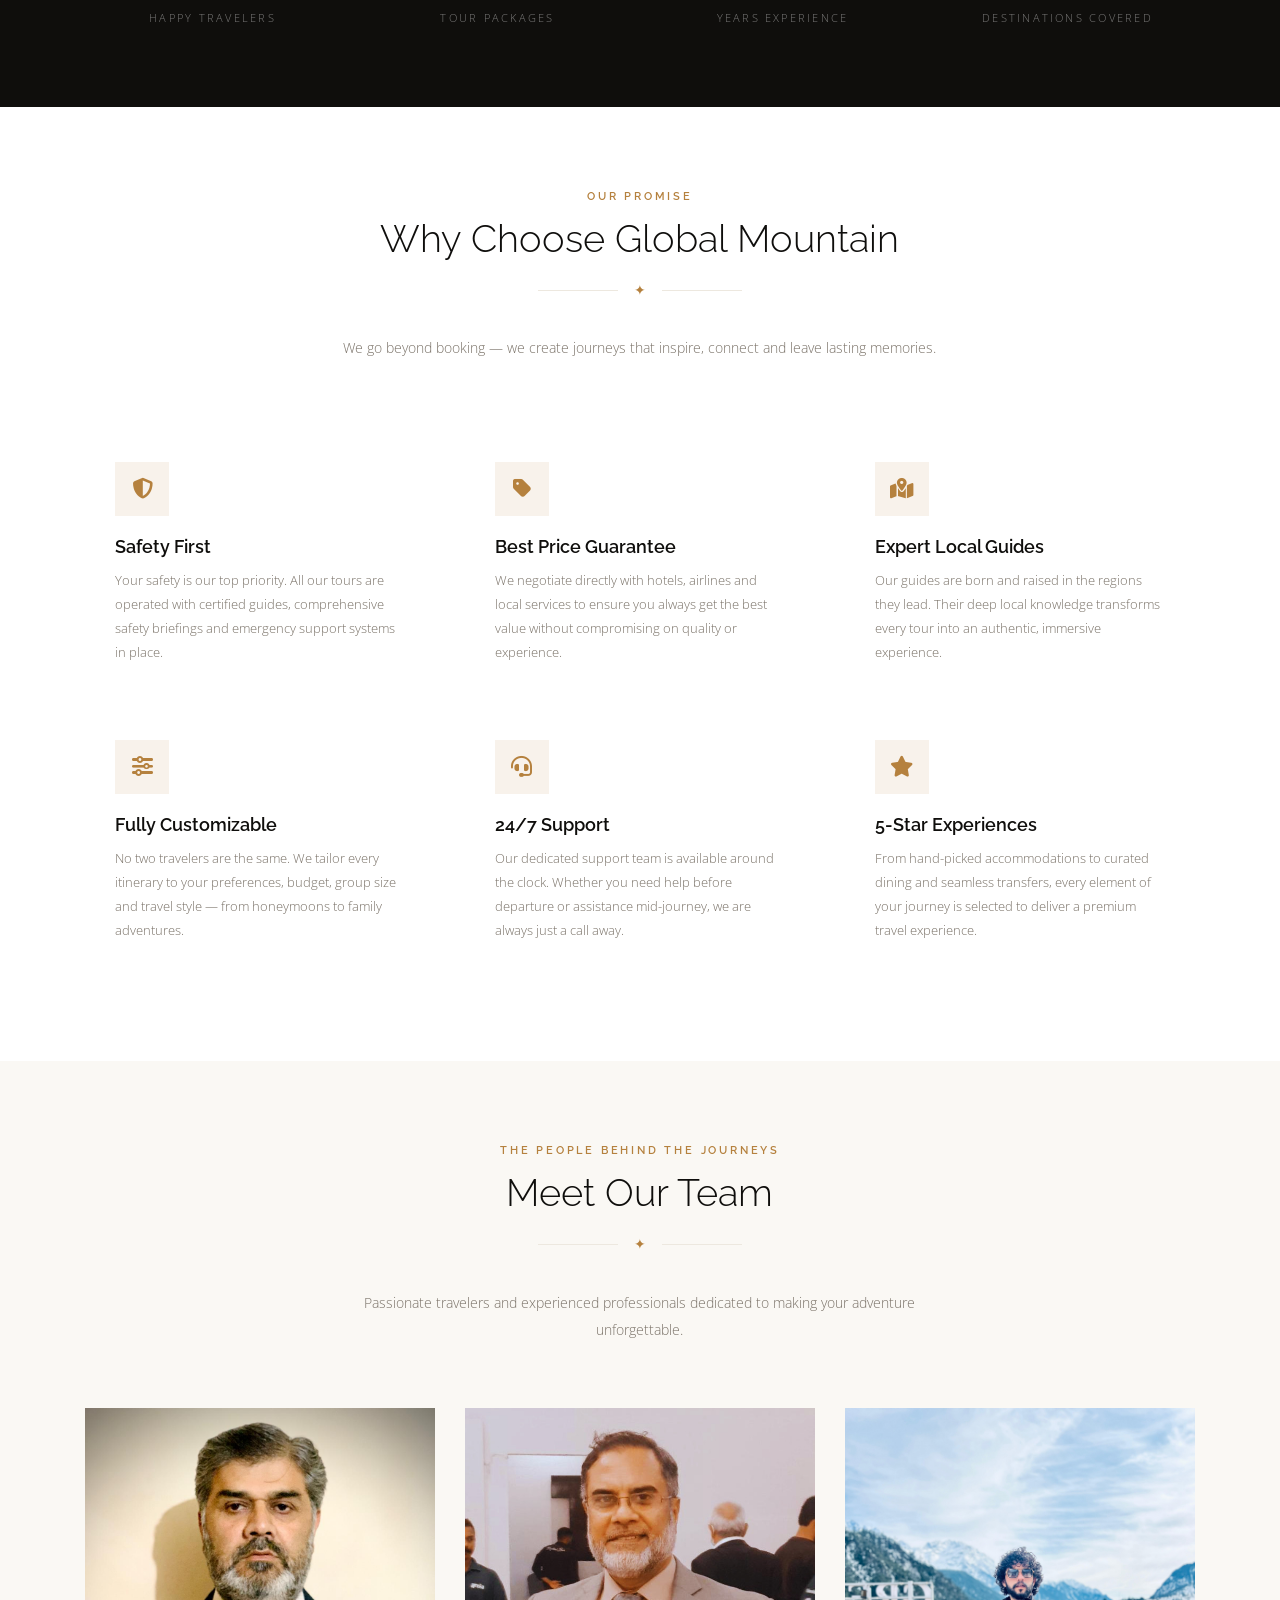
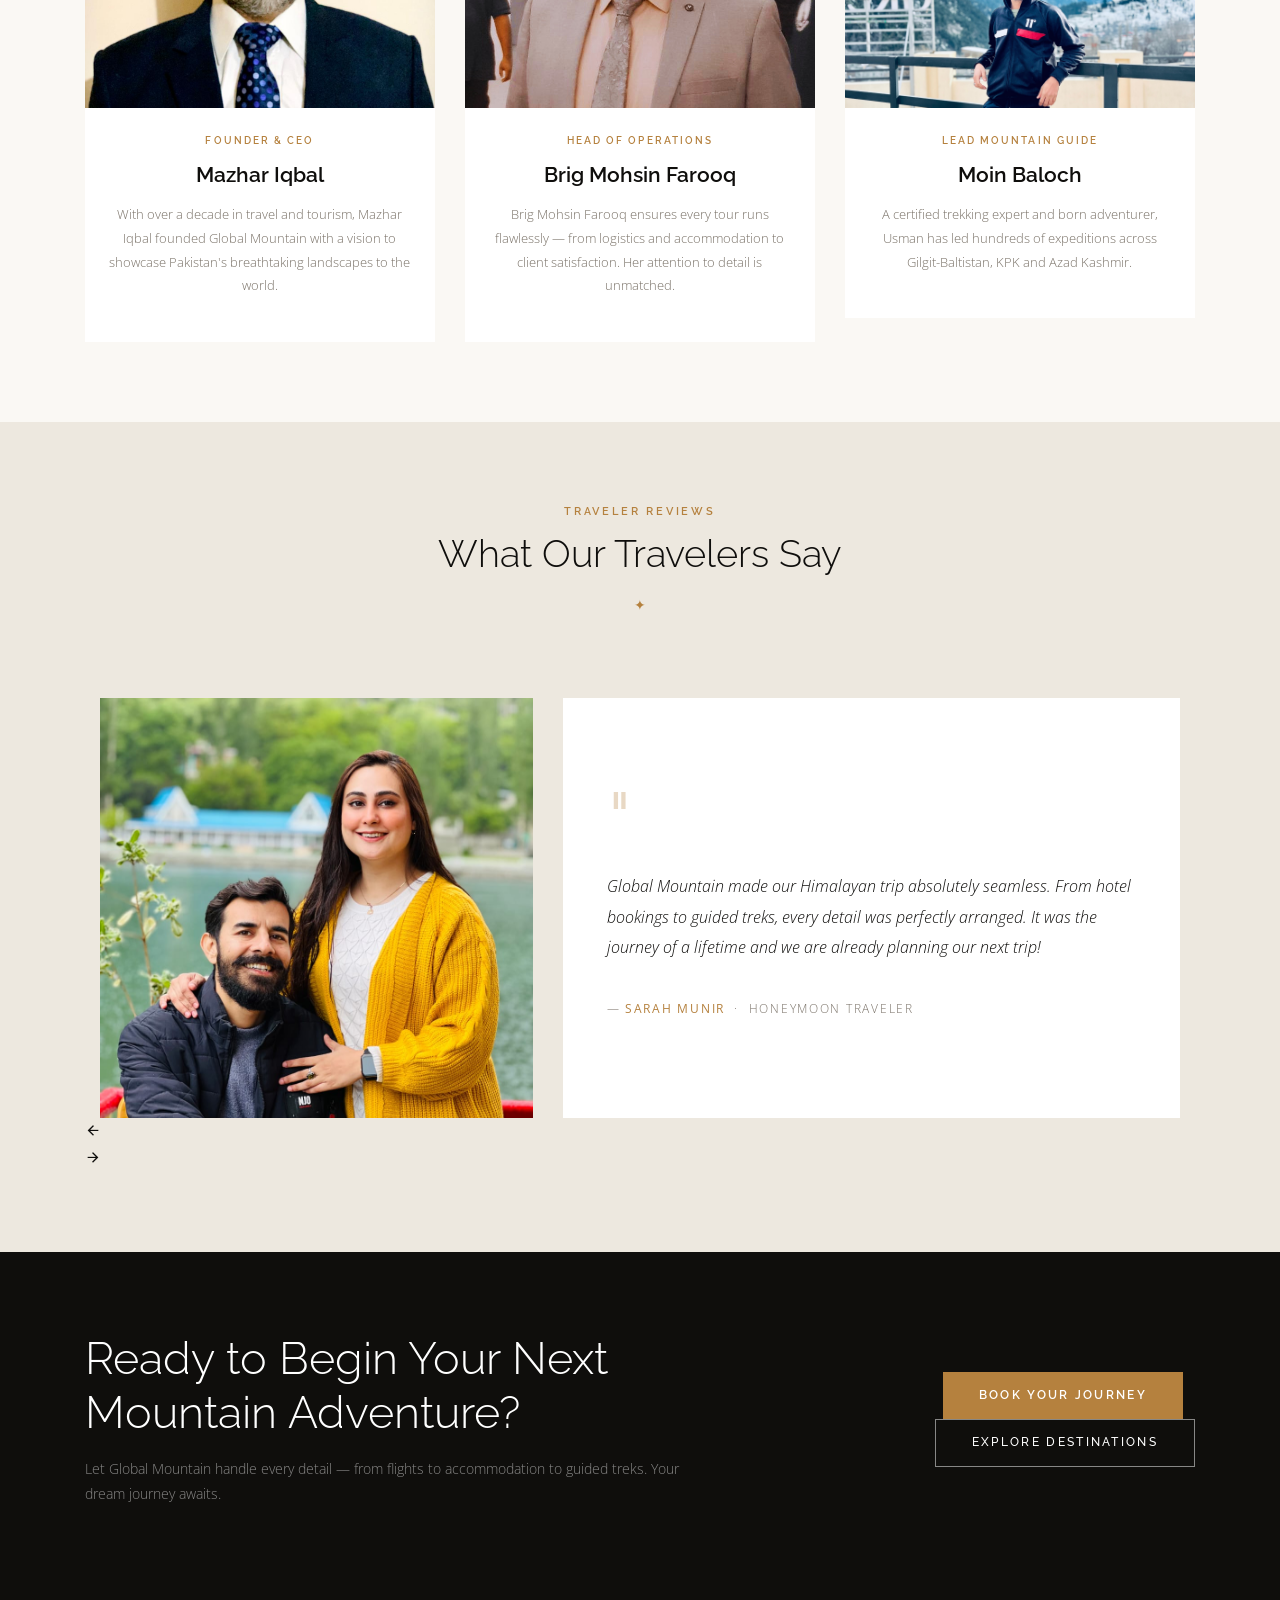
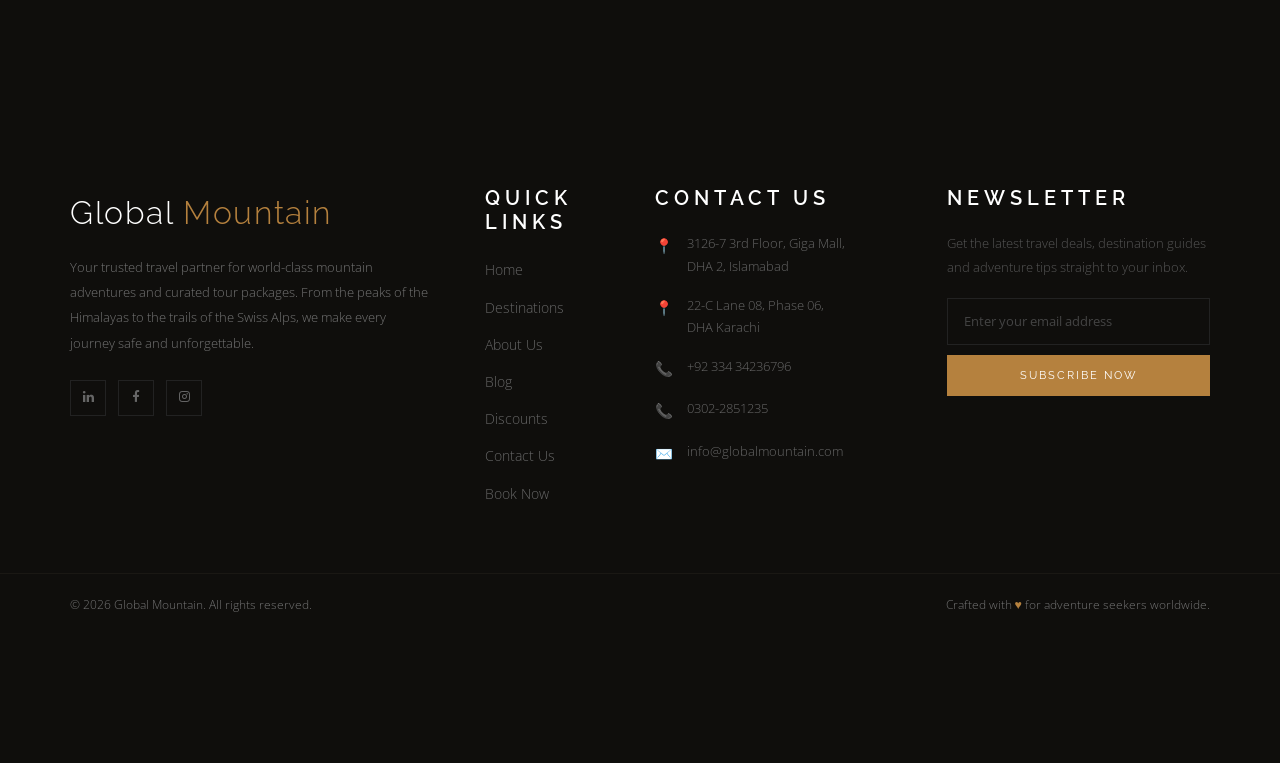
==== commit 32a07d51: "your message" ====
--- a/about.html
+++ b/about.html
@@ -709,7 +709,7 @@
 <div class="top-bar">
   <span>✦ Best Price Guarantee</span>
   <span>|</span>
-  <span>24/7 Support: <a href="tel:+923212039066">+92 321 2039066</a></span>
+  <span>24/7 Support: <a href="tel:+923343423679">+92 334 3423679</a></span>
   <span>|</span>
   <span>Free cancellation on select tours</span>
 </div>
@@ -1129,7 +1129,7 @@
           </div>
           <div class="footer-contact-item">
             <span class="footer-contact-icon">📞</span>
-            <span class="footer-contact-text"><a href="tel:+923212039066">+92 321 2039066</a></span>
+            <span class="footer-contact-text"><a href="tel:+923343423679">+92 334 34236796</a></span>
           </div>
           <div class="footer-contact-item">
             <span class="footer-contact-icon">📞</span>
@@ -1168,7 +1168,7 @@
   </footer>
 
   <!-- WHATSAPP -->
-  <a href="https://wa.me/923212039066?text=Hello%20Global%20Mountain!%20🏔️✈️%0AI'm%20interested%20in%20your%20travel%20packages%20and%20upcoming%20destinations.%20Please%20share%20details."
+  <a href="https://wa.me/923343423679?text=Hello%20Global%20Mountain!%20🏔️✈️%0AI'm%20interested%20in%20your%20travel%20packages%20and%20upcoming%20destinations.%20Please%20share%20details."
     target="_blank" class="whatsapp-float" title="Chat with Global Mountain">
     <i class="fab fa-whatsapp"></i>
   </a>
@@ -1221,7 +1221,7 @@
     $("#popupTitle").text(title);
     $("#popupDesc").text(desc);
     var msg = encodeURIComponent("Hello Global Mountain! 🏔️\nI am interested in the " + title + " tour package. Please share more details and pricing.");
-    $("#whatsappLink").attr("href","https://wa.me/923212039066?text=" + msg);
+    $("#whatsappLink").attr("href","https://wa.me/923343423679?text=" + msg);
     $("#tourPopup").fadeIn(300);
   });
   $(".close_popup").click(function(){ $("#tourPopup").fadeOut(300); });
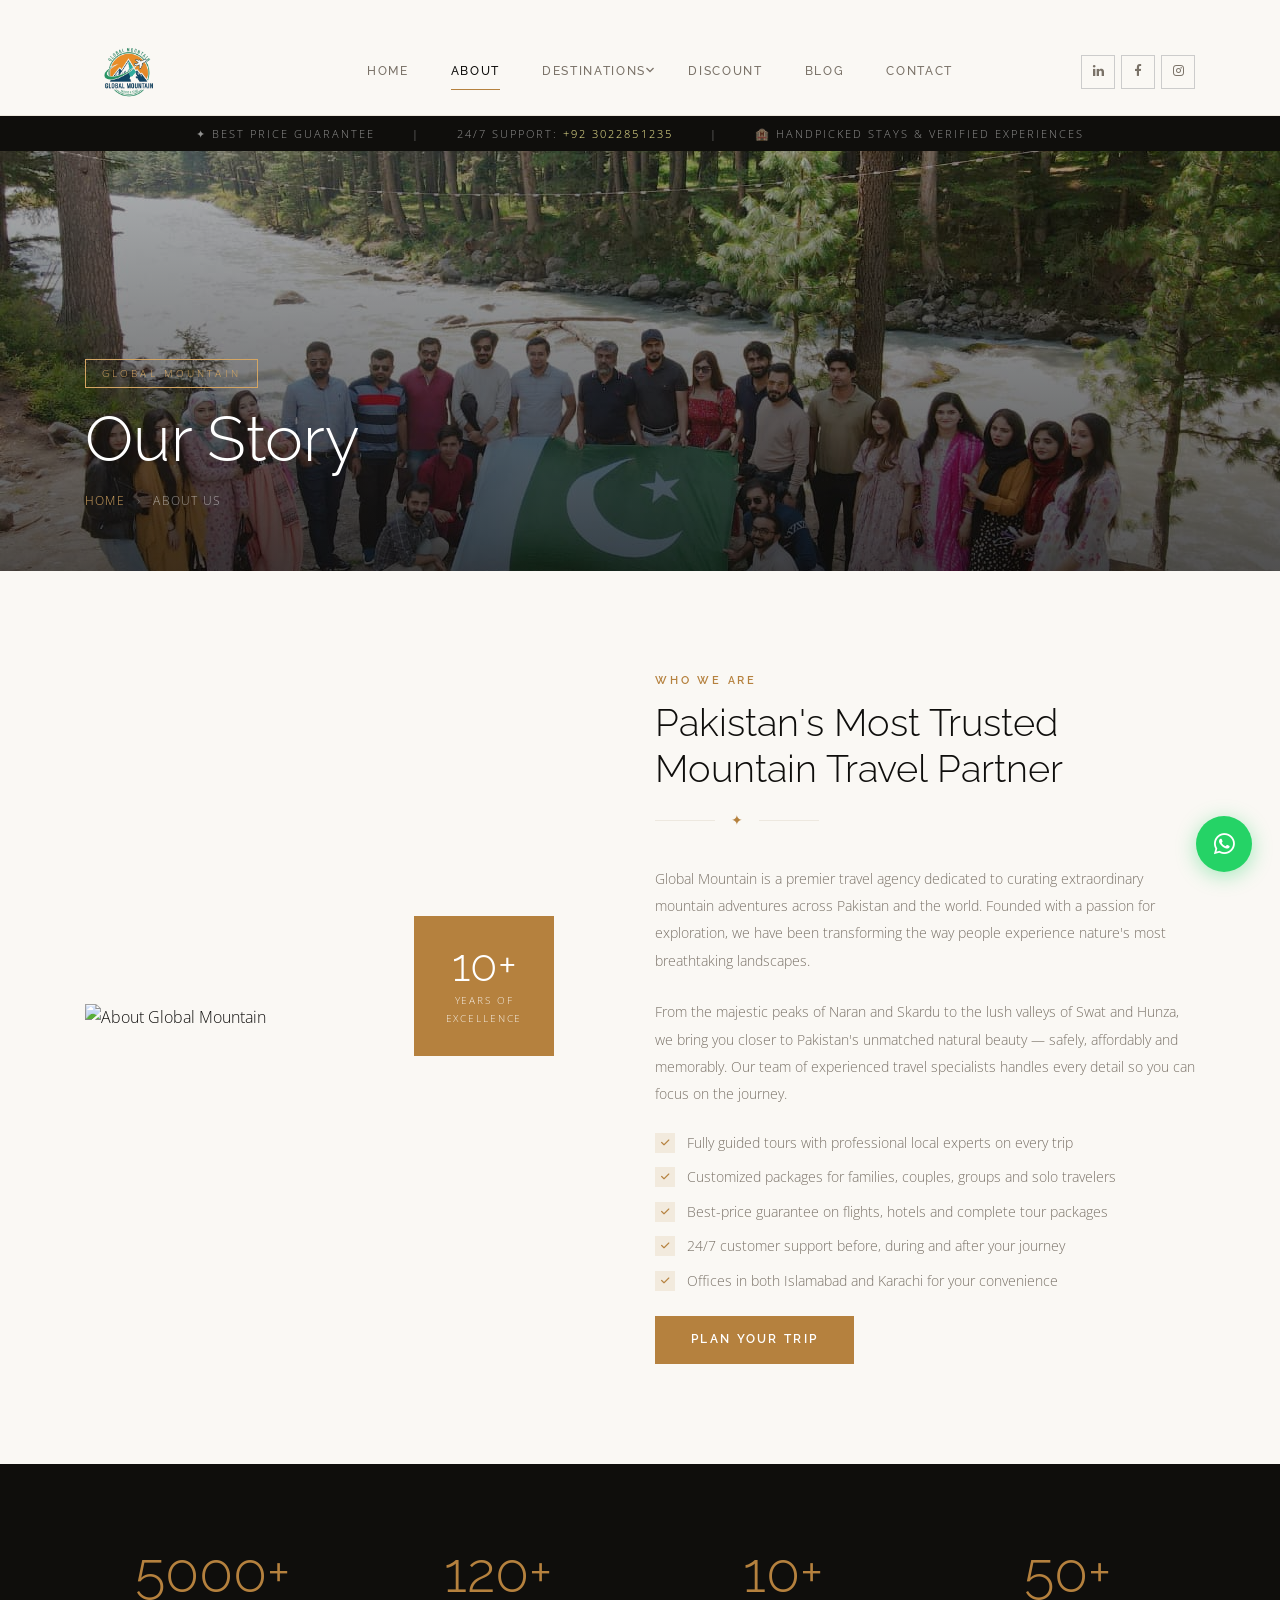
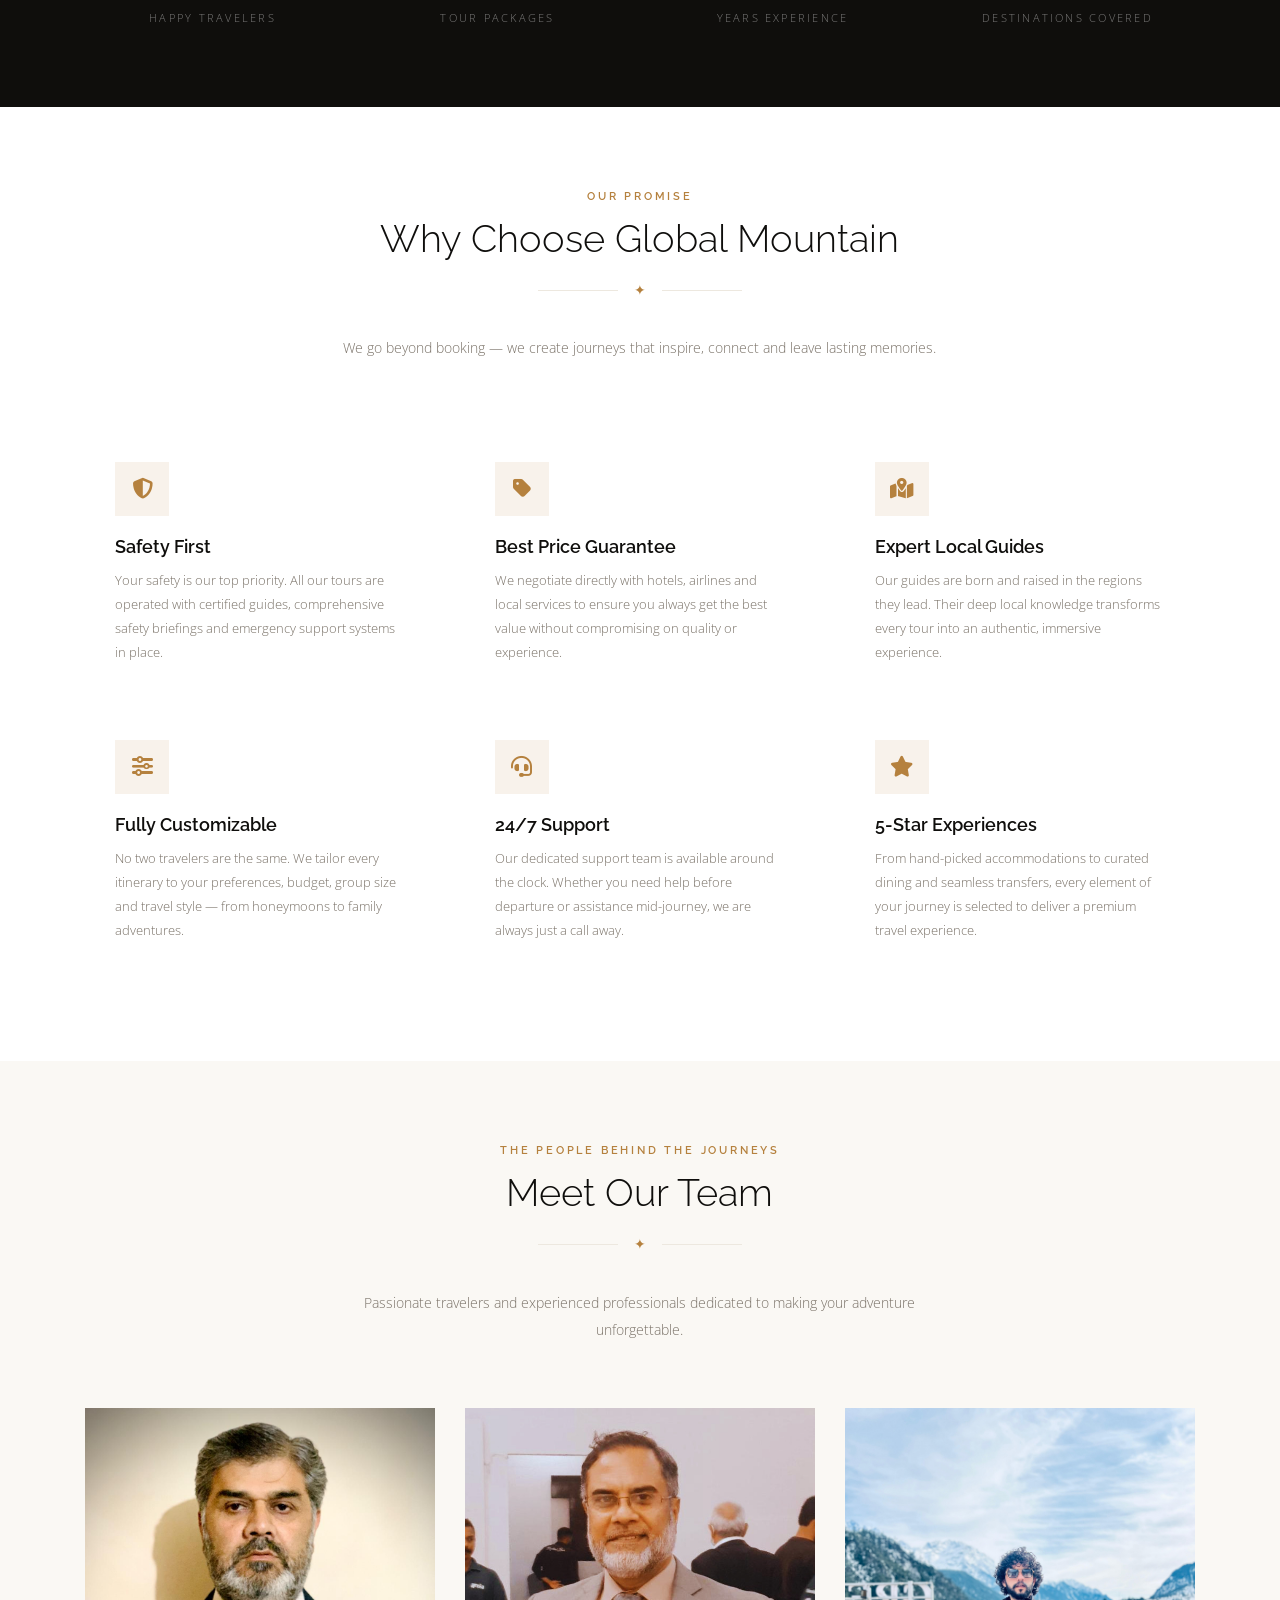
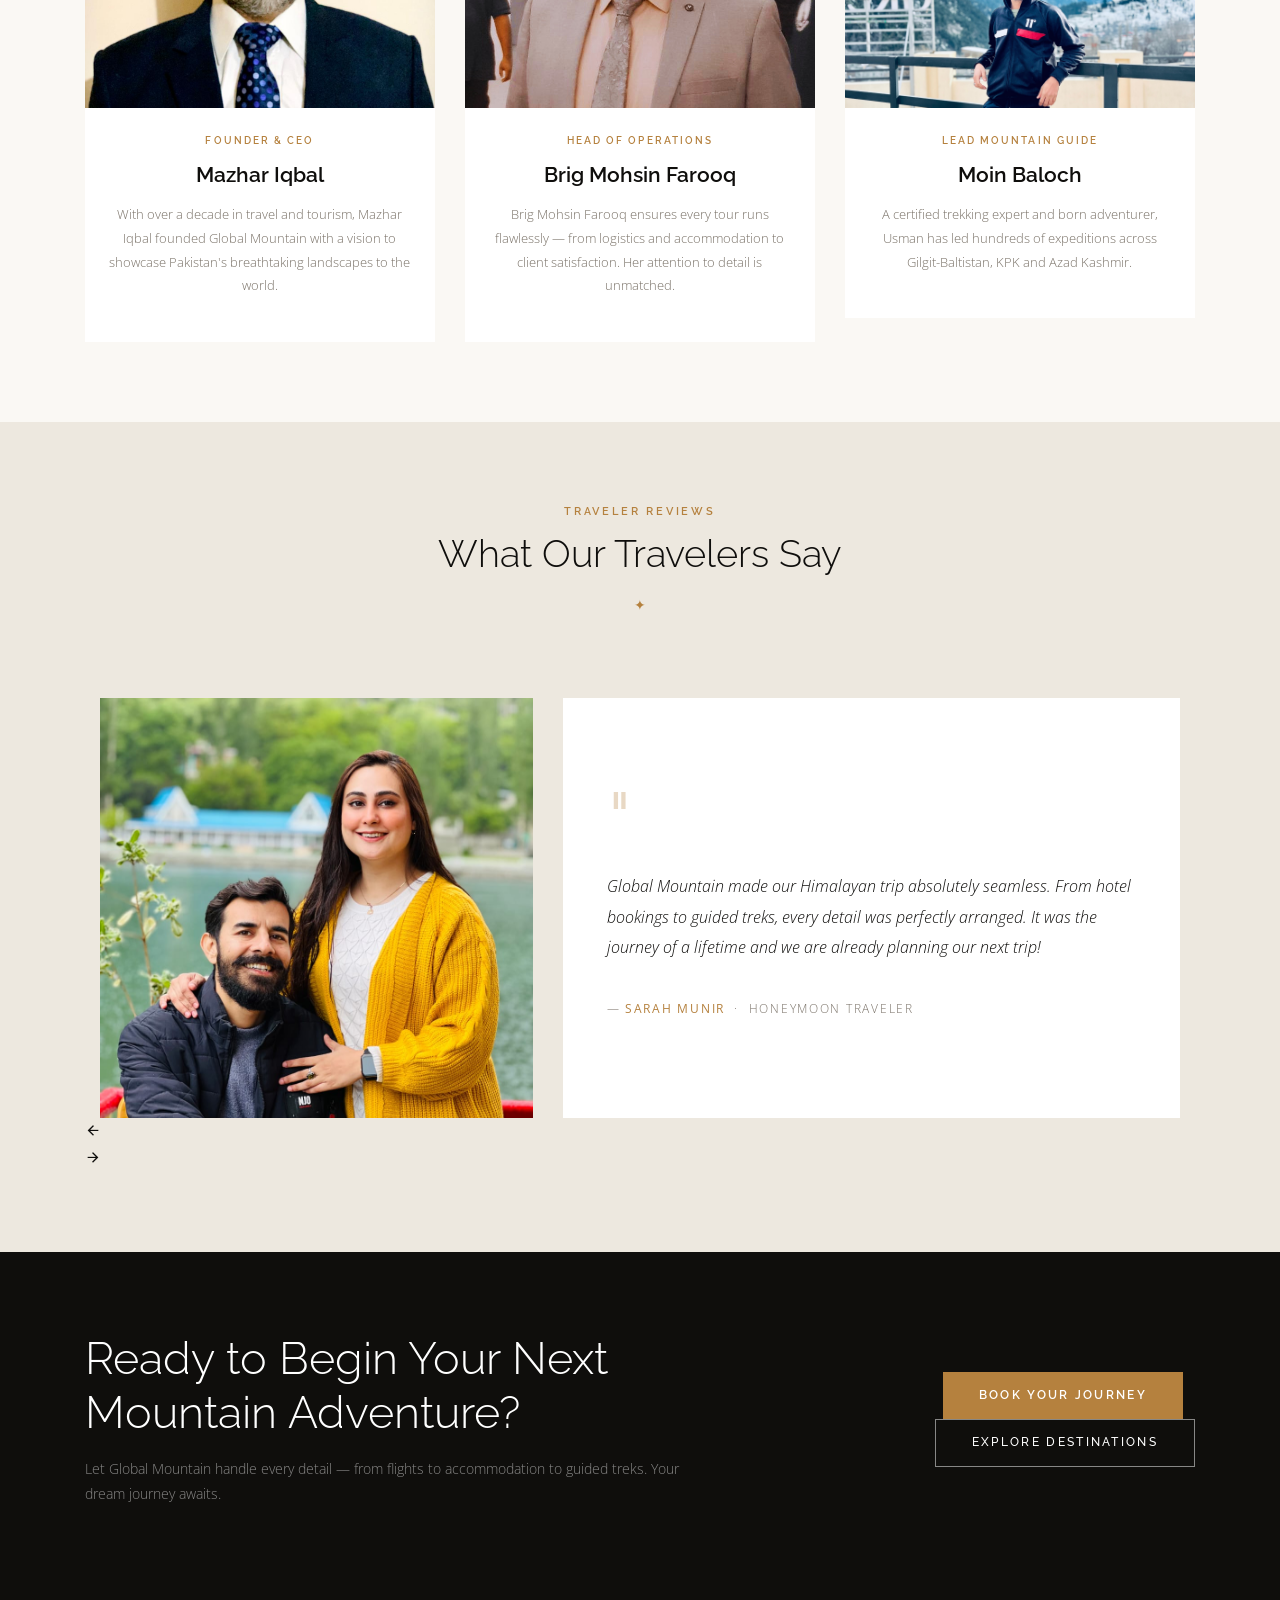
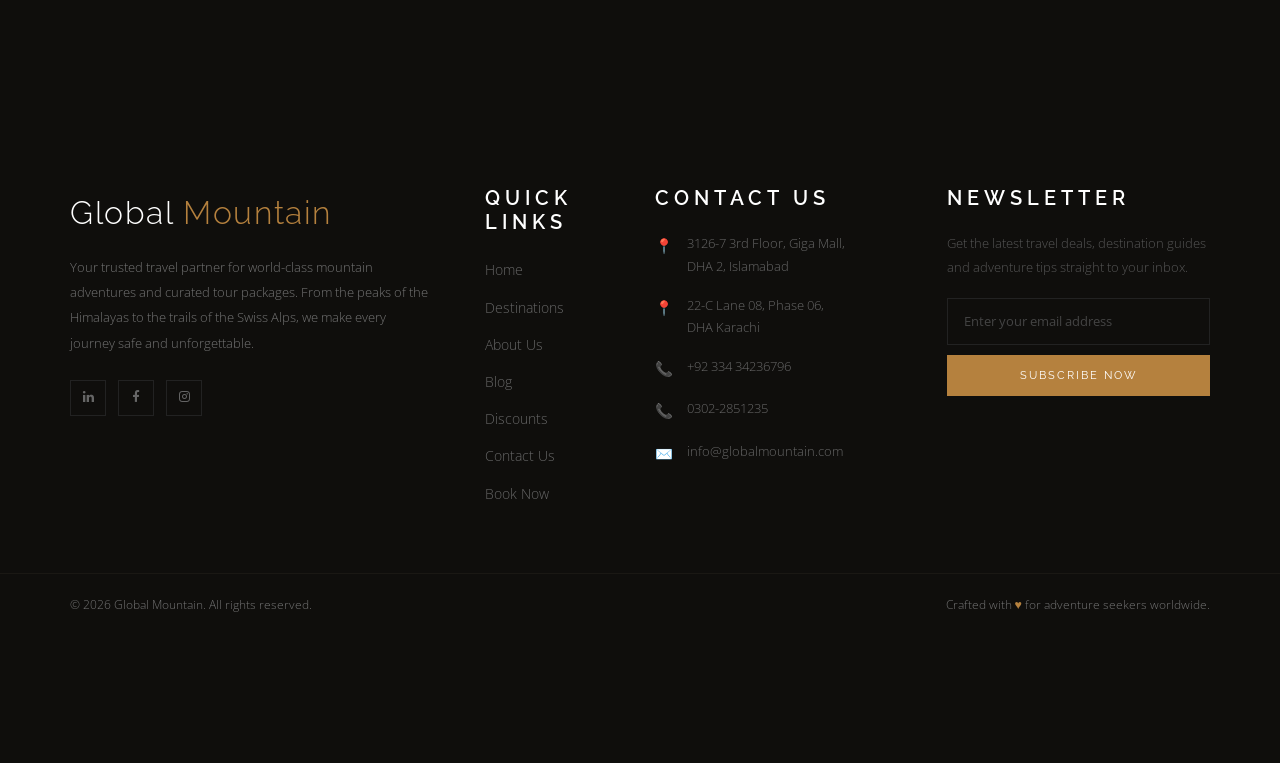
==== commit fef1ff37: "your message" ====
--- a/about.html
+++ b/about.html
@@ -62,7 +62,7 @@
       padding: 8px 0;
       text-align: center;
     }
-    .top-bar a { color: var(--gold); text-decoration: none; }
+    .top-bar a { color: #fdf59a; text-decoration: none; }
     .top-bar span { margin: 0 16px; }
 
     /* ─── NAVBAR ─────────────────────────────────────────── */
@@ -709,9 +709,9 @@
 <div class="top-bar">
   <span>✦ Best Price Guarantee</span>
   <span>|</span>
-  <span>24/7 Support: <a href="tel:+923343423679">+92 334 3423679</a></span>
+  <span>24/7 Support: <a href="tel:+923022851235">+92 3022851235</a></span>
   <span>|</span>
-  <span>Free cancellation on select tours</span>
+  <span> 🏨 Handpicked stays & verified experiences</span>
 </div>
 
 <div class="site-wrap">
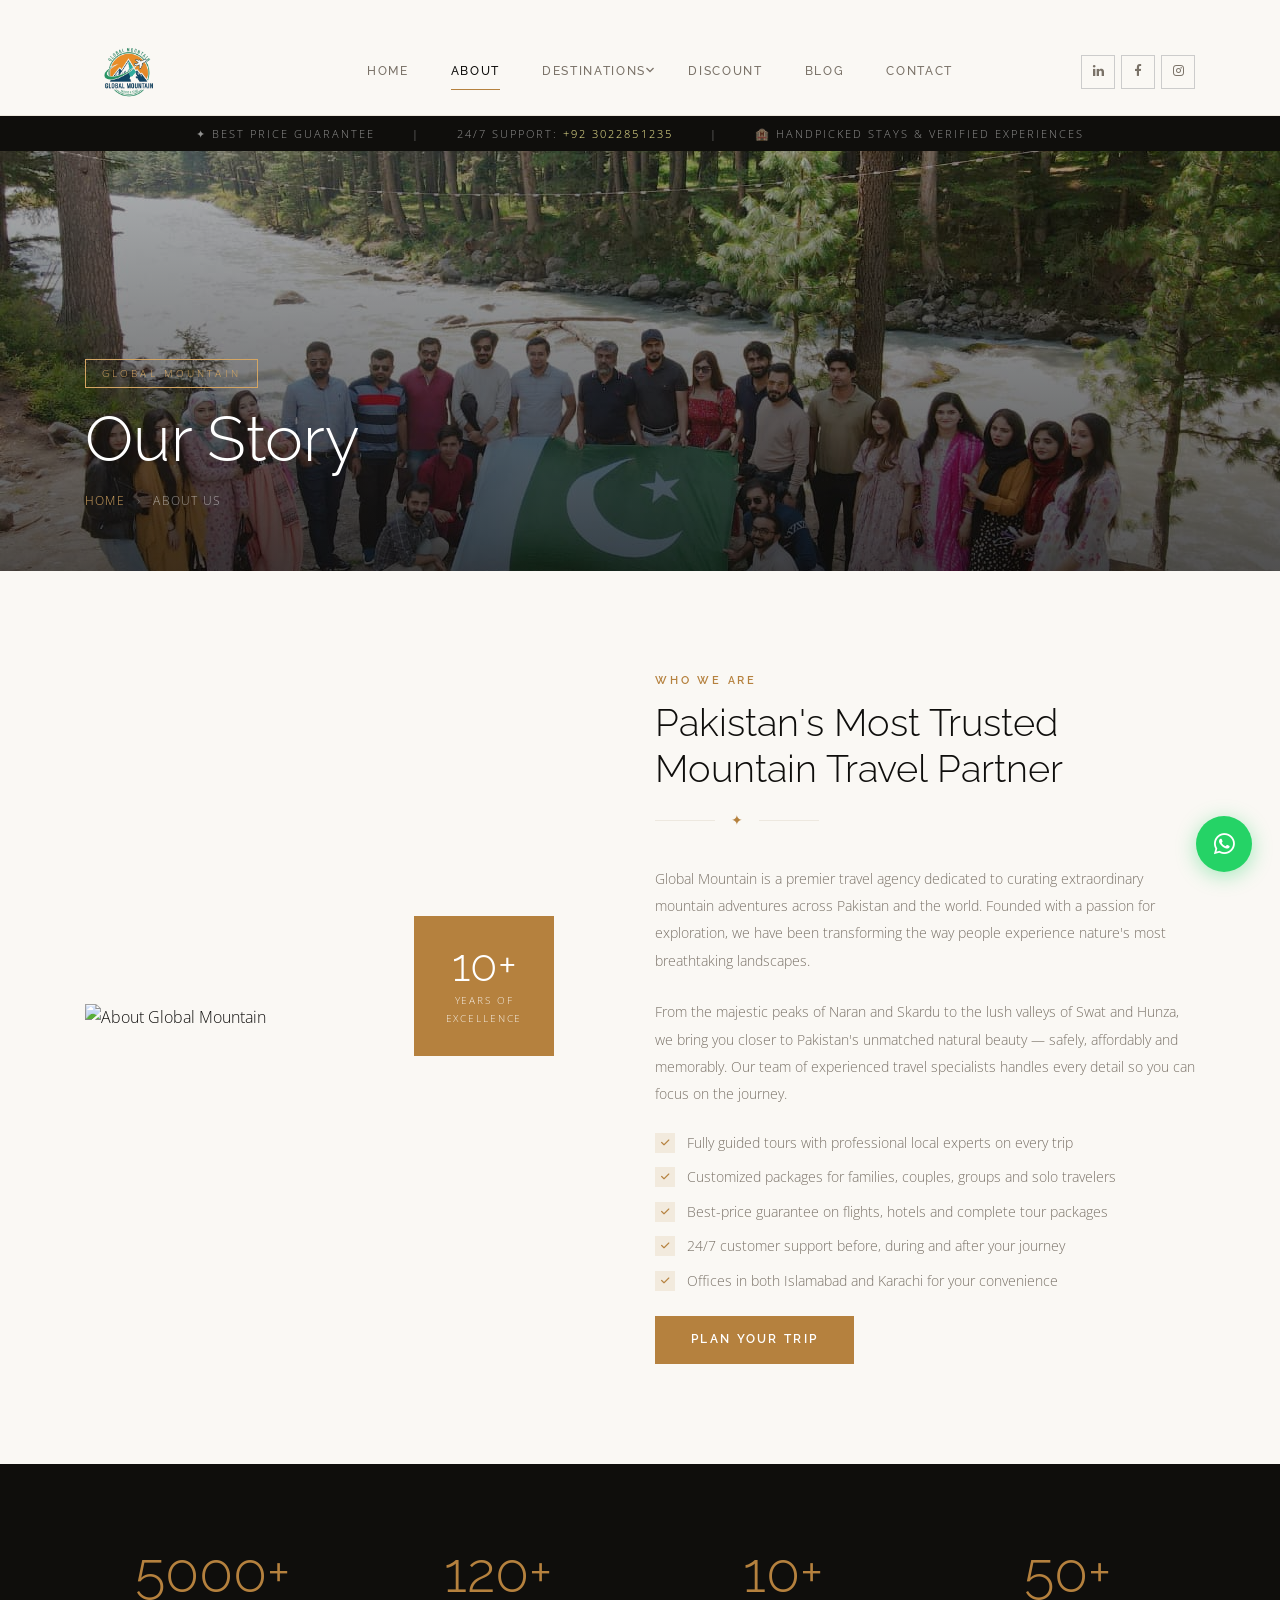
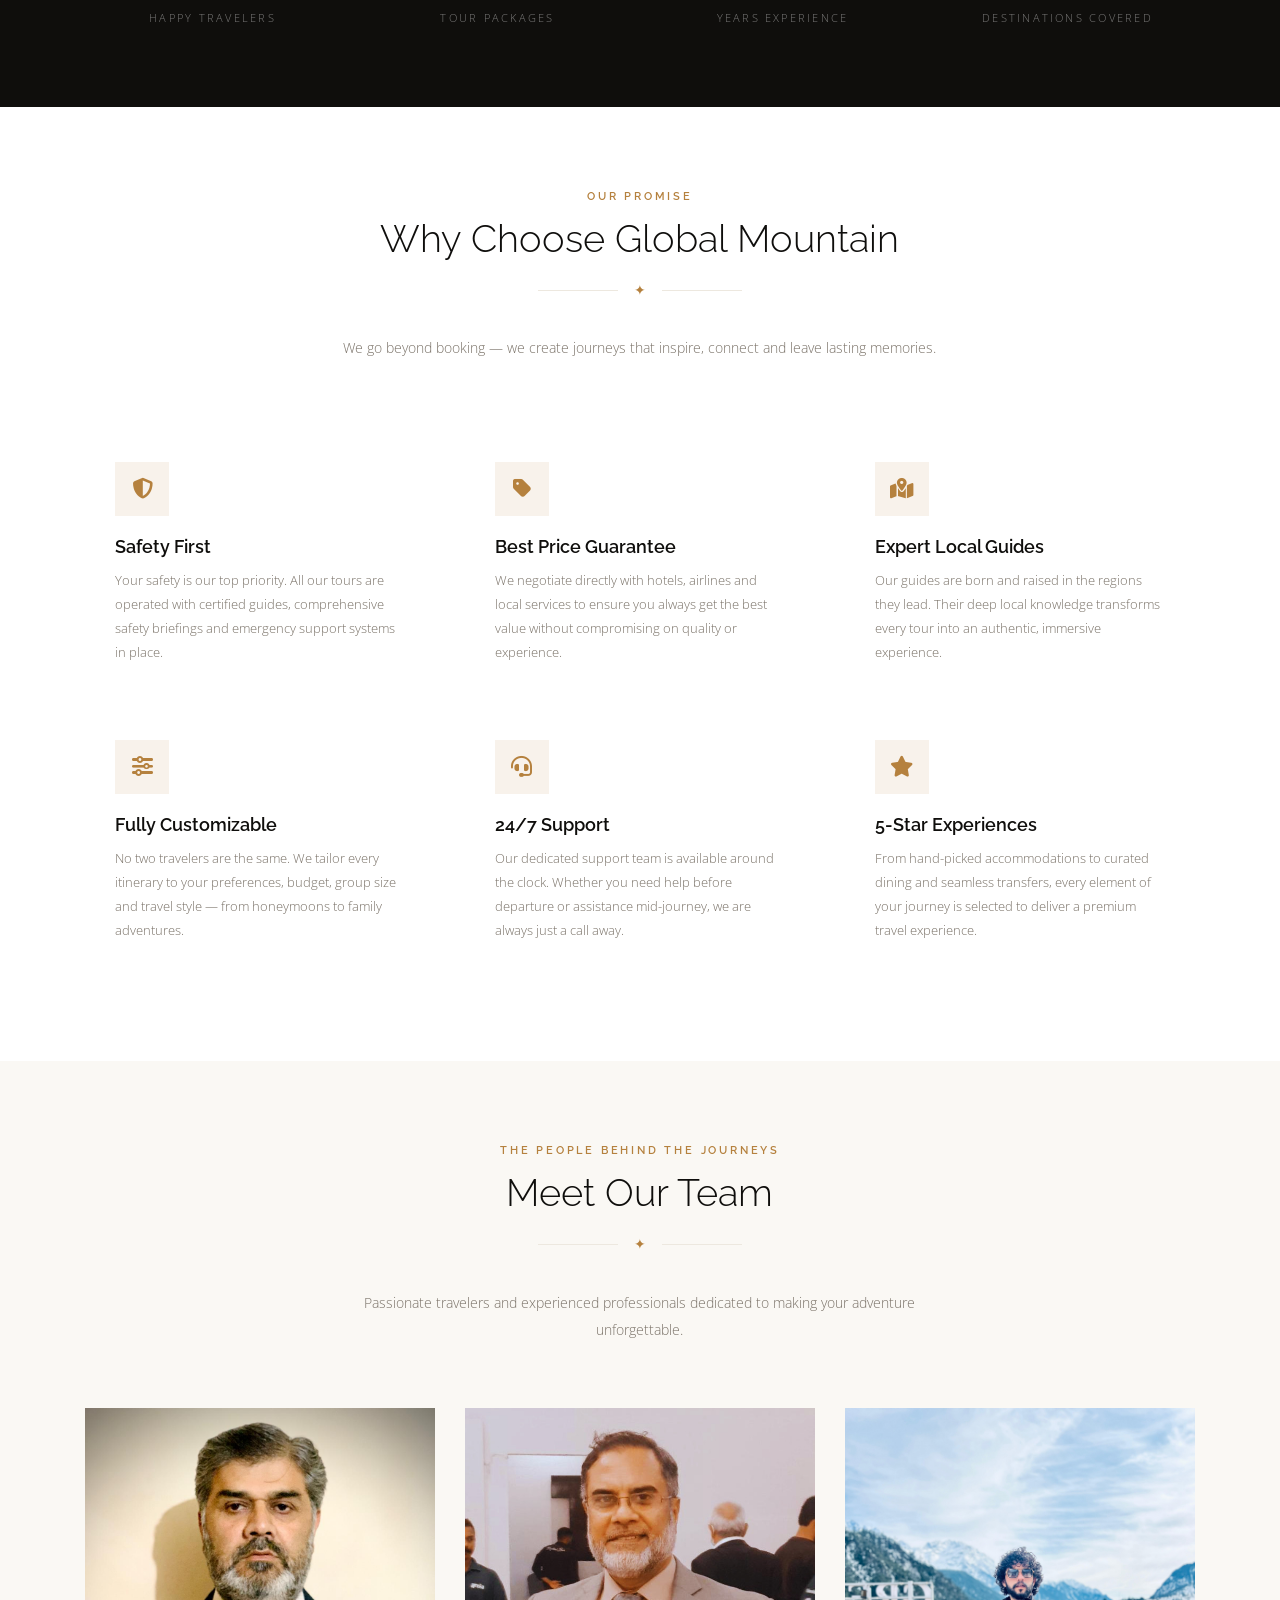
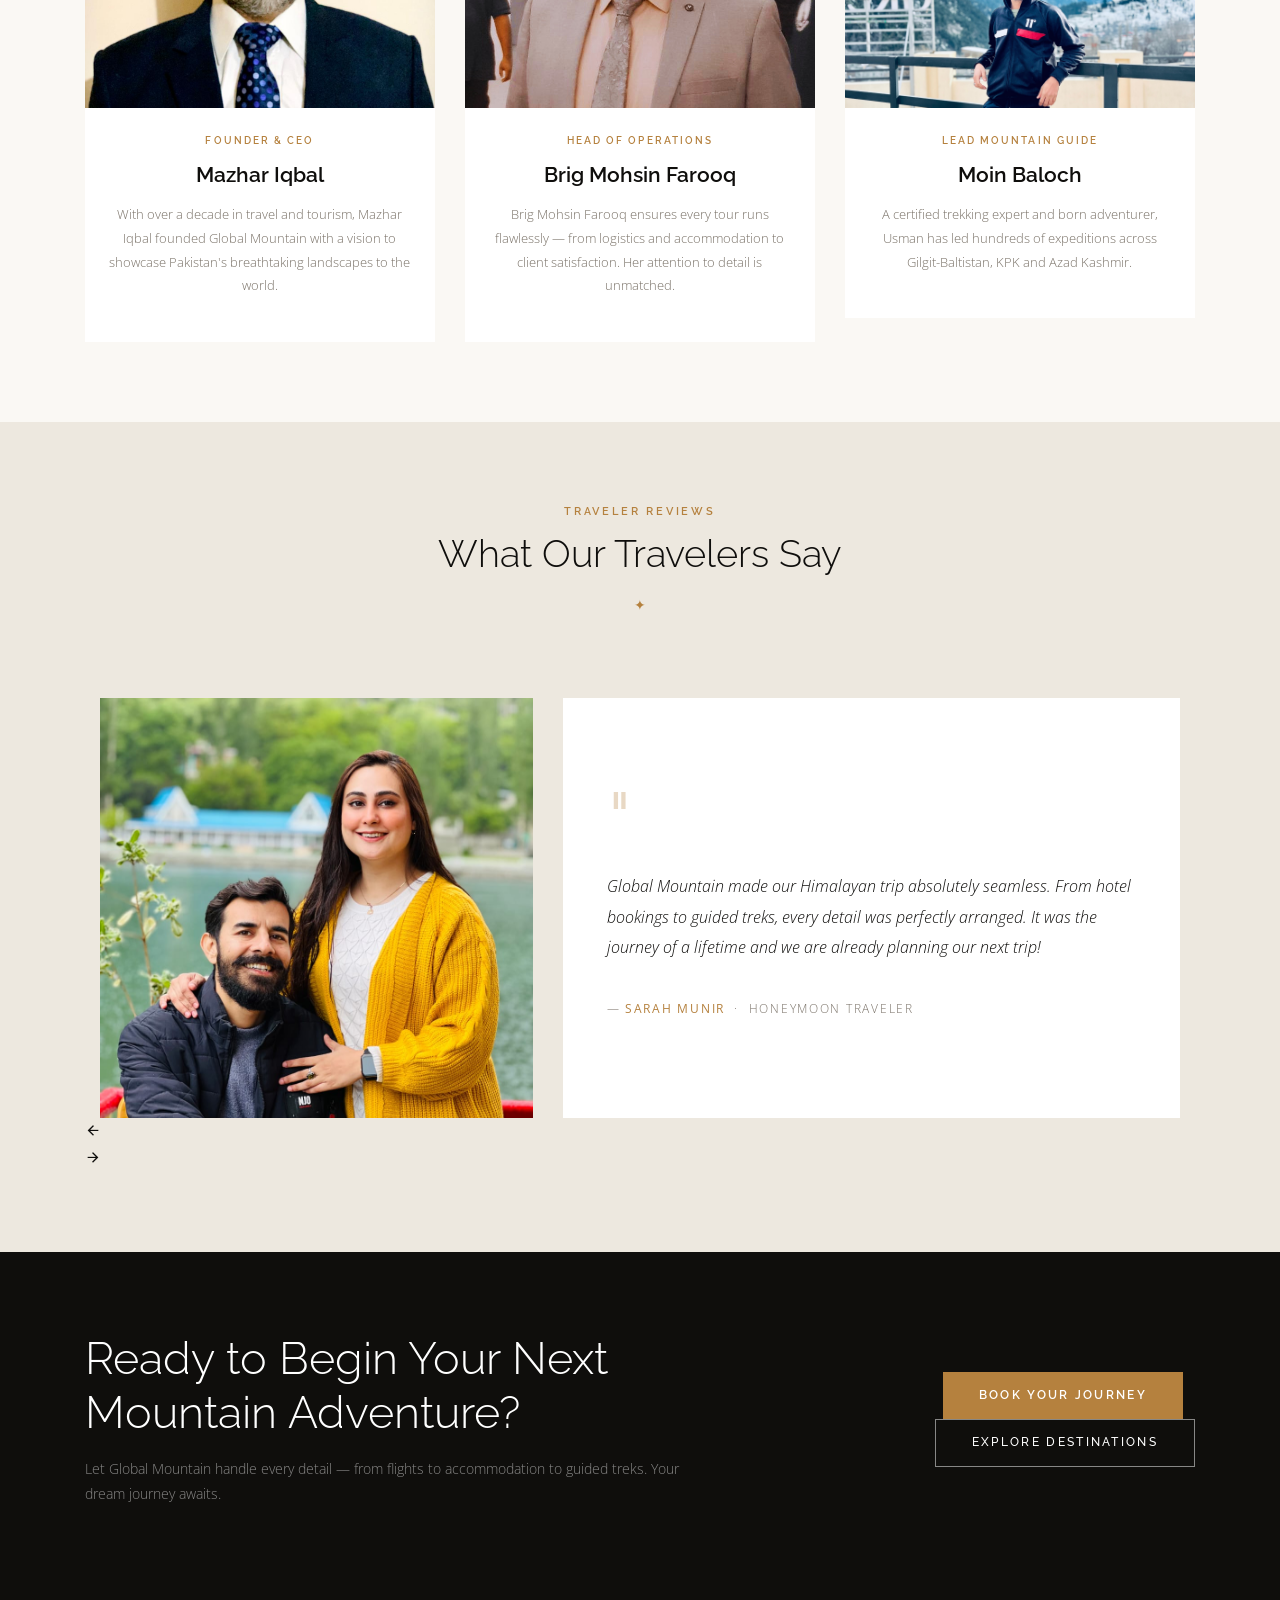
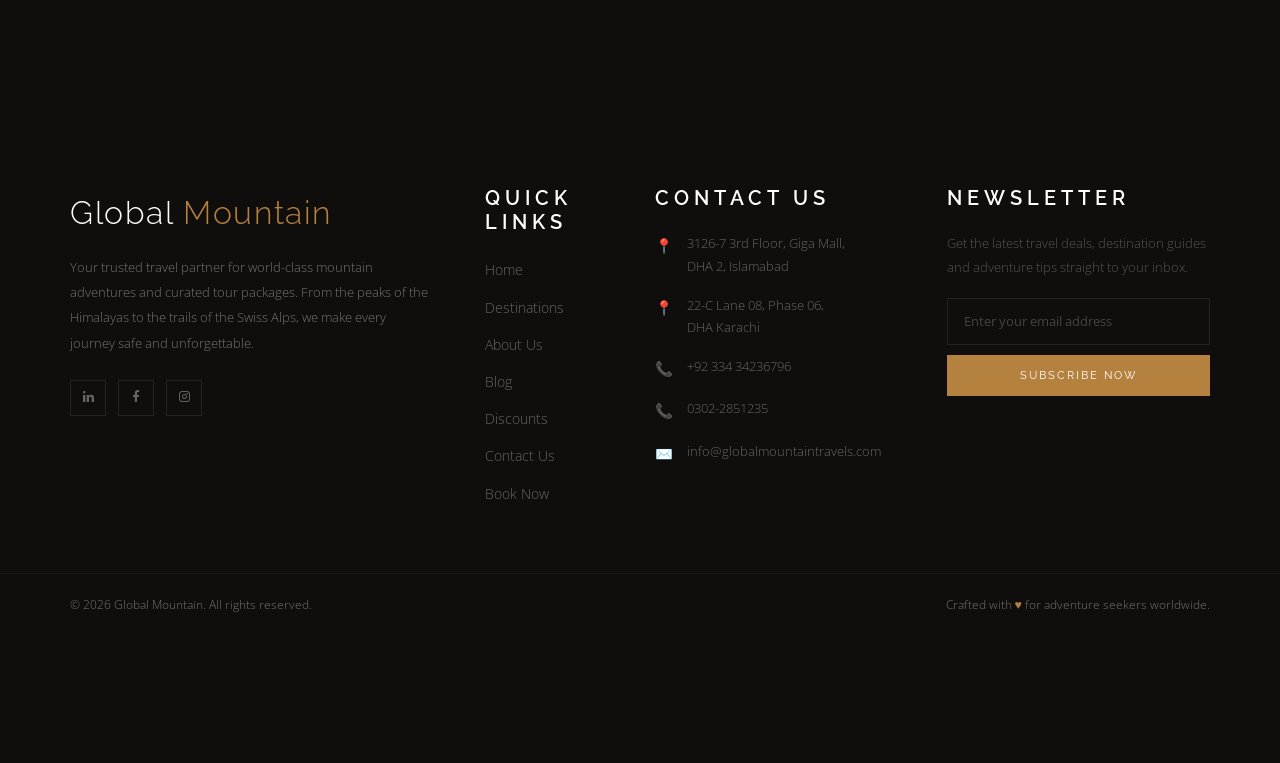
==== commit a9457219: "your message" ====
--- a/about.html
+++ b/about.html
@@ -1137,7 +1137,7 @@
           </div>
           <div class="footer-contact-item">
             <span class="footer-contact-icon">✉️</span>
-            <span class="footer-contact-text"><a href="mailto:info@globalmountain.com">info@globalmountain.com</a></span>
+            <span class="footer-contact-text"><a href="mailto:info@globalmountaintravels.com">info@globalmountaintravels.com</a></span>
           </div>
         </div>
 
